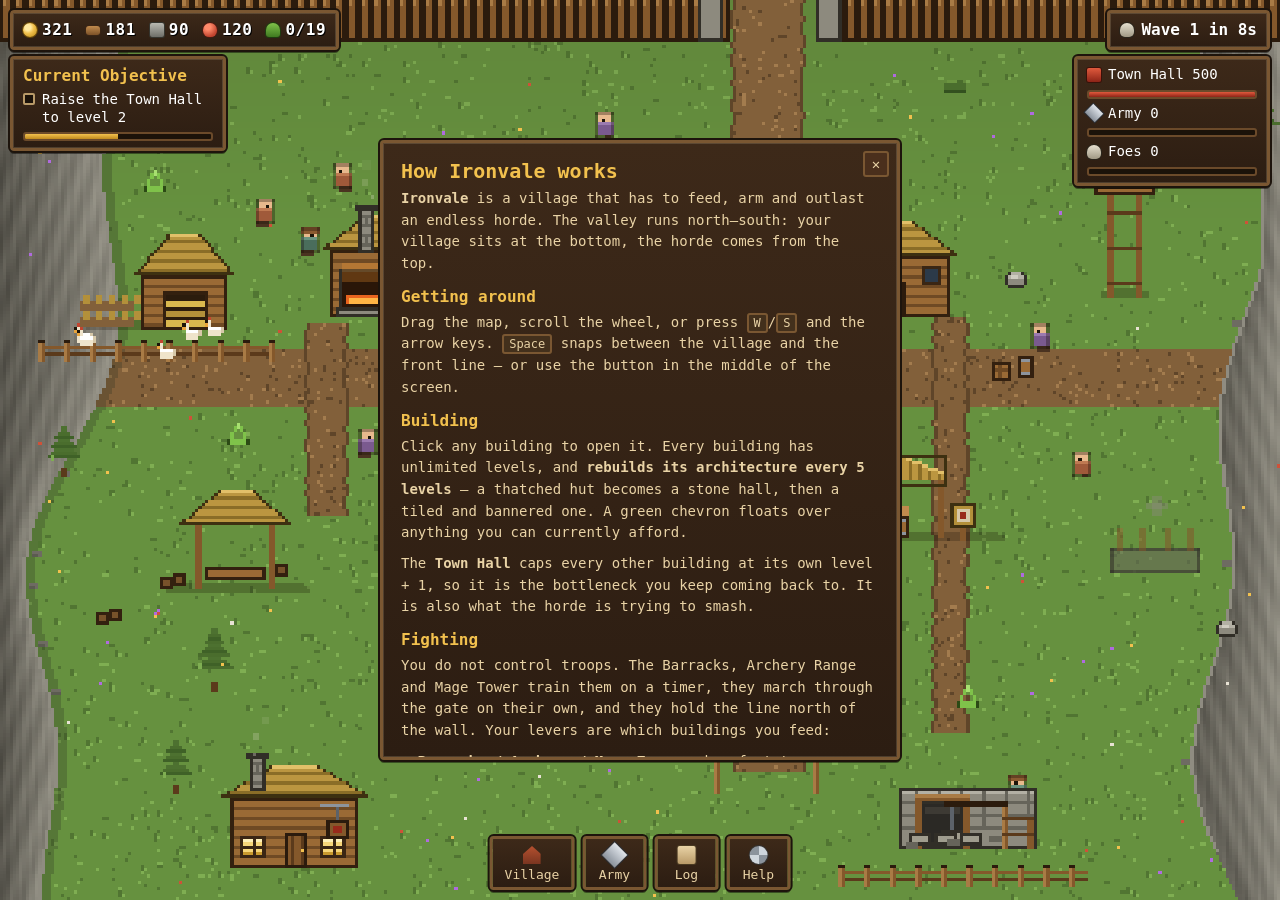
==== ironvale.html @ 8b8f5899 "Add a single-file offline build so the game can be tested without a server The Pages deploy cannot s" ====
<!DOCTYPE html>
<html lang="en">
<head>
<meta charset="utf-8">
<meta name="viewport" content="width=device-width,initial-scale=1,maximum-scale=1,user-scalable=no">
<title>Ironvale — Village &amp; Siege</title>
<link rel="icon" href="data:image/svg+xml,%3Csvg xmlns='http://www.w3.org/2000/svg' viewBox='0 0 16 16'%3E%3Crect width='16' height='16' fill='%232c1d12'/%3E%3Cpath d='M3 9h10v5H3z' fill='%238d8a7e'/%3E%3Cpath d='M2 9l6-5 6 5z' fill='%2390392a'/%3E%3Crect x='7' y='11' width='2' height='3' fill='%235b3a1b'/%3E%3C/svg%3E">
<style>
:root{
  --ink:#1d140c;
  --panel:#2c1d12;
  --panel2:#3d2919;
  --edge:#c9a367;
  --edge2:#7a5732;
  --tan:#e9d3a6;
  --tan2:#b99a68;
  --gold:#f2c14e;
  --red:#c2452f;
  --green:#7fc24a;
  --blue:#5aa6d8;
}
*{box-sizing:border-box;margin:0;padding:0}
html,body{height:100%;overflow:hidden;background:#14100c;}
body{
  font-family:'Pixelify Sans',ui-monospace,'DejaVu Sans Mono',monospace;
  color:var(--tan);
  -webkit-font-smoothing:none;
  user-select:none;-webkit-user-select:none;
  touch-action:none;
}
#app{position:fixed;inset:0;overflow:hidden}
#game{
  position:absolute;inset:0;width:100%;height:100%;
  image-rendering:pixelated;image-rendering:crisp-edges;
  display:block;background:#3f6b34;cursor:grab;
}
#game.drag{cursor:grabbing}

/* ---------- panel chrome ---------- */
.panel{
  position:absolute;
  background:linear-gradient(#3d2919,#2c1d12);
  border:3px solid var(--edge2);
  outline:2px solid var(--ink);
  border-radius:4px;
  box-shadow:0 3px 0 rgba(0,0,0,.45), inset 0 0 0 1px rgba(233,211,166,.18);
  padding:7px 10px;
  font-size:15px;
  line-height:1.25;
}
.panel h2{font-size:20px;color:var(--gold);margin-bottom:4px;font-weight:700}

/* ---------- resources ---------- */
#topbar{top:10px;left:10px;display:flex;gap:14px;align-items:center}
.res{display:flex;align-items:center;gap:5px;font-size:16px;color:#fff;text-shadow:1px 1px 0 #000}
.res b{font-weight:600;letter-spacing:.5px}

.ic{width:14px;height:14px;display:inline-block;flex:0 0 14px;
    background-repeat:no-repeat;background-size:contain;image-rendering:pixelated}
.ic.gold{background:radial-gradient(circle at 35% 32%,#ffe9a0 22%,var(--gold) 45%,#b8860f 100%);border-radius:50%;box-shadow:0 0 0 1px #6b4a06}
.ic.wood{background:linear-gradient(#c08a4d,#7d5228);border-radius:3px;box-shadow:0 0 0 1px #3a2515;height:9px}
.ic.stone{background:linear-gradient(#b9b9b1,#6e6e68);border-radius:2px;box-shadow:0 0 0 1px #35352f}
.ic.food{background:radial-gradient(circle at 35% 30%,#ff8a6a 20%,#c2452f 70%);border-radius:50% 50% 45% 45%;box-shadow:0 0 0 1px #4a1a12}
.ic.pop{background:linear-gradient(#7fc24a,#3f7a20);border-radius:50% 50% 3px 3px;box-shadow:0 0 0 1px #1e3d10}
.ic.skull{background:linear-gradient(#e6e0cf,#a09884);border-radius:50% 50% 35% 35%;box-shadow:0 0 0 1px #2a251c}
.ic.hp{background:linear-gradient(#e05a3d,#8e2417);border-radius:2px;box-shadow:0 0 0 1px #3a1109}
.ic.sword{background:linear-gradient(#dfe4ea,#8a929c);transform:rotate(45deg);width:12px;height:12px;box-shadow:0 0 0 1px #2b3037}
.ic.home{background:linear-gradient(#b5502f,#7a3520);clip-path:polygon(50% 0,100% 45%,100% 100%,0 100%,0 45%)}
.ic.scroll{background:linear-gradient(#e9d3a6,#b99a68);border-radius:2px;box-shadow:0 0 0 1px #4a3a22}
.ic.gear{background:conic-gradient(#cfd6dd 0 25%,#8b939c 0 50%,#cfd6dd 0 75%,#8b939c 0);border-radius:50%;box-shadow:0 0 0 1px #333}

/* ---------- wave clock ---------- */
#waveclock{top:10px;right:10px;display:flex;align-items:center;gap:7px;color:#fff;font-size:16px}

/* ---------- quest ---------- */
#questpanel{top:56px;left:10px;width:216px}
.ph{color:var(--gold);font-size:16px;margin-bottom:5px;position:relative;font-weight:700}
.pb{display:flex;gap:7px;align-items:flex-start;font-size:14px;color:#fff}
.chk{width:12px;height:12px;flex:0 0 12px;margin-top:2px;border:2px solid var(--tan2);background:#1b1209;border-radius:2px}
.chk.done{background:var(--green);border-color:#3f7a20}
.bang{
  position:absolute;top:-14px;right:-14px;width:17px;height:17px;border-radius:3px;
  background:var(--red);color:#fff;font-size:13px;line-height:17px;text-align:center;
  border:2px solid #6b1d12;box-shadow:0 2px 0 rgba(0,0,0,.4);
  animation:bob .9s ease-in-out infinite alternate;
}
@keyframes bob{from{transform:translateY(0)}to{transform:translateY(-3px)}}
.bar{margin-top:6px;height:9px;background:#1b1209;border:2px solid #6b4a2a;border-radius:3px;overflow:hidden}
.bar>i{display:block;height:100%;width:0%;background:linear-gradient(var(--gold),#c08a1e);transition:width .25s}
.bar.hp>i{background:linear-gradient(#e05a3d,#8e2417)}
.bar.foe>i{background:linear-gradient(#b06adf,#5c2a86)}

/* ---------- stats ---------- */
#statpanel{top:56px;right:10px;width:196px}
#statpanel .row{display:flex;align-items:center;gap:7px;font-size:14px;color:#fff;margin-top:6px}
#statpanel .row:first-child{margin-top:0}

/* ---------- jump button ---------- */
.jumpbtn{
  position:absolute;top:50%;left:50%;transform:translateX(-50%);
  background:linear-gradient(#3d2919,#2c1d12);color:var(--tan);
  border:3px solid var(--edge2);outline:2px solid var(--ink);border-radius:4px;
  font-family:inherit;font-size:15px;padding:6px 14px;cursor:pointer;
  display:flex;align-items:center;gap:8px;
  box-shadow:0 3px 0 rgba(0,0,0,.45);
}
.jumpbtn:hover{background:linear-gradient(#4d3520,#372213);color:#fff}
.jumpbtn:active{transform:translateX(-50%) translateY(2px);box-shadow:0 1px 0 rgba(0,0,0,.45)}

/* ---------- toolbar ---------- */
#toolbar{
  position:absolute;bottom:10px;left:50%;transform:translateX(-50%);
  display:flex;gap:8px;
}
#toolbar button{
  background:linear-gradient(#3d2919,#2c1d12);color:var(--tan);
  border:3px solid var(--edge2);outline:2px solid var(--ink);border-radius:4px;
  font-family:inherit;font-size:13px;padding:7px 12px 5px;cursor:pointer;
  display:flex;flex-direction:column;align-items:center;gap:3px;min-width:64px;position:relative;
  box-shadow:0 3px 0 rgba(0,0,0,.45);
}
#toolbar button:hover{background:linear-gradient(#4d3520,#372213);color:#fff}
#toolbar button:active{transform:translateY(2px);box-shadow:0 1px 0 rgba(0,0,0,.45)}
#toolbar .ic{width:18px;height:18px;flex:0 0 18px}

/* ---------- sheets ---------- */
.sheet{
  left:50%;top:50%;transform:translate(-50%,-50%);
  width:min(520px,calc(100vw - 28px));
  max-height:min(76vh,620px);overflow:auto;
  padding:16px 18px 18px;z-index:20;
}
.sheet .x{
  position:absolute;top:8px;right:8px;width:26px;height:26px;
  background:#4a2f1c;color:var(--tan);border:2px solid var(--edge2);border-radius:3px;
  font-family:inherit;font-size:14px;cursor:pointer;line-height:1;
}
.sheet .x:hover{background:var(--red);color:#fff}
.hidden{display:none !important}

.bp-head{display:flex;gap:14px;align-items:flex-start;margin-bottom:12px}
#bp-icon{
  width:72px;height:72px;flex:0 0 72px;image-rendering:pixelated;
  background:#43301c;border:2px solid var(--edge2);border-radius:3px;
}
.tier{color:var(--gold);font-size:14px;margin-bottom:5px}
.bp-head p{font-size:13px;color:var(--tan2);line-height:1.4}

.bp-stats{display:grid;grid-template-columns:1fr auto auto auto;gap:5px 9px;font-size:14px;align-items:center;
  background:#241609;border:2px solid #5a3f24;border-radius:3px;padding:9px 11px;margin-bottom:11px}
.bp-stats .k{color:var(--tan2)}
.bp-stats .a{color:#fff;text-align:right}
.bp-stats .ar{color:var(--tan2);text-align:center}
.bp-stats .b{color:var(--green);text-align:right;font-weight:600}

.bp-cost{display:flex;gap:16px;justify-content:center;margin-bottom:11px;font-size:16px}
.bp-cost .c{display:flex;align-items:center;gap:5px;color:#fff}
.bp-cost .c.no{color:#e0603f}

.cta{
  width:100%;background:linear-gradient(#6f9c3a,#3f6b20);color:#fff;
  border:3px solid #2c4a15;outline:2px solid var(--ink);border-radius:4px;
  font-family:inherit;font-size:18px;padding:9px;cursor:pointer;
  box-shadow:0 3px 0 rgba(0,0,0,.45);text-shadow:1px 1px 0 rgba(0,0,0,.4);
}
.cta:hover{filter:brightness(1.12)}
.cta:active{transform:translateY(2px);box-shadow:0 1px 0 rgba(0,0,0,.45)}
.cta:disabled{background:linear-gradient(#5b5348,#3a352d);border-color:#2a251f;cursor:not-allowed;filter:none;color:#9a9086}
.bp-note{font-size:13px;color:var(--tan2);text-align:center;margin-top:8px;min-height:16px}

/* list rows in sheets */
.lrow{display:flex;gap:11px;align-items:center;padding:8px 10px;background:#241609;
  border:2px solid #5a3f24;border-radius:3px;margin-bottom:7px}
.lrow canvas{width:32px;height:32px;flex:0 0 32px;image-rendering:pixelated}
.lrow .n{flex:1;font-size:15px;color:#fff}
.lrow .d{font-size:12px;color:var(--tan2);display:block;margin-top:2px}
.lrow .v{font-size:16px;color:var(--gold)}
.logline{font-size:13px;color:var(--tan);padding:4px 0;border-bottom:1px solid #4a3521}
.logline b{color:var(--gold)}
#sh-body p{font-size:14px;line-height:1.55;margin-bottom:9px;color:var(--tan)}
#sh-body h3{color:var(--gold);font-size:16px;margin:12px 0 5px}
#sh-body kbd{background:#43301c;border:2px solid var(--edge2);border-radius:3px;padding:1px 5px;font-family:inherit;font-size:12px}

/* defeat */
#defeat{position:absolute;inset:0;background:rgba(10,6,3,.82);z-index:40}
#defeat .sheet{width:min(430px,calc(100vw - 28px));text-align:center}
#defeat p{font-size:14px;line-height:1.55;margin:10px 0 16px;color:var(--tan)}

/* toasts */
#toasts{position:absolute;bottom:78px;left:50%;transform:translateX(-50%);
  display:flex;flex-direction:column;align-items:center;gap:6px;pointer-events:none;z-index:30}
.toast{background:linear-gradient(#3d2919,#2c1d12);border:3px solid var(--edge2);outline:2px solid var(--ink);
  border-radius:4px;padding:6px 13px;font-size:14px;color:#fff;
  animation:tin .25s ease-out, tout .4s ease-in 2.4s forwards}
.toast.good{border-color:#4a7a28}
.toast.bad{border-color:#8e2417}
@keyframes tin{from{opacity:0;transform:translateY(9px)}to{opacity:1;transform:none}}
@keyframes tout{to{opacity:0;transform:translateY(-9px)}}

/* small screens */
@media (max-width:620px){
  #questpanel{width:170px;font-size:13px}
  #statpanel{width:150px}
  #topbar{gap:9px;font-size:13px;padding:5px 7px}
  .res{font-size:13px}
  #toolbar button{min-width:54px;font-size:11px;padding:6px 8px 4px}
  .jumpbtn span{display:none}
}

</style>
</head>
<body>
<div id="app">
  <canvas id="game"></canvas>

  <!-- top-left resource bar -->
  <div id="topbar" class="panel">
    <span class="res" title="Gold"><i class="ic gold"></i><b id="r-gold">0</b></span>
    <span class="res" title="Wood"><i class="ic wood"></i><b id="r-wood">0</b></span>
    <span class="res" title="Stone"><i class="ic stone"></i><b id="r-stone">0</b></span>
    <span class="res" title="Food"><i class="ic food"></i><b id="r-food">0</b></span>
    <span class="res" title="Population"><i class="ic pop"></i><b id="r-pop">0/0</b></span>
  </div>

  <!-- top-right wave clock -->
  <div id="waveclock" class="panel">
    <i class="ic skull"></i><b id="wave-label">Wave 1</b>
  </div>

  <!-- left quest / objective -->
  <div id="questpanel" class="panel">
    <div class="ph">Current Objective<span class="bang" id="quest-bang">!</span></div>
    <div class="pb"><span class="chk" id="quest-chk"></span><span id="quest-text">Raise the Town Hall</span></div>
    <div class="bar"><i id="quest-bar"></i></div>
  </div>

  <!-- right stat readout -->
  <div id="statpanel" class="panel">
    <div class="row"><i class="ic hp"></i><span id="s-hp-label">Town Hall</span></div>
    <div class="bar hp"><i id="s-hp-bar"></i></div>
    <div class="row"><i class="ic sword"></i><span id="s-army">Army 0</span></div>
    <div class="bar"><i id="s-army-bar"></i></div>
    <div class="row"><i class="ic skull"></i><span id="s-foes">Foes 0</span></div>
    <div class="bar foe"><i id="s-foe-bar"></i></div>
  </div>

  <!-- scroll affordance -->
  <button id="jump" class="jumpbtn">▲<span>Battlefield</span></button>

  <!-- building upgrade sheet -->
  <div id="buildpanel" class="panel sheet hidden">
    <button id="bp-close" class="x">✕</button>
    <div class="bp-head">
      <canvas id="bp-icon" width="72" height="72"></canvas>
      <div>
        <h2 id="bp-name">Town Hall</h2>
        <div class="tier" id="bp-tier">Level 1 · Tier I</div>
        <p id="bp-blurb"></p>
      </div>
    </div>
    <div class="bp-stats" id="bp-stats"></div>
    <div class="bp-cost" id="bp-cost"></div>
    <button id="bp-upgrade" class="cta">Upgrade</button>
    <div class="bp-note" id="bp-note"></div>
  </div>

  <!-- bottom toolbar -->
  <div id="toolbar">
    <button data-tab="village"><i class="ic home"></i><span>Village</span></button>
    <button data-tab="army"><i class="ic sword"></i><span>Army</span></button>
    <button data-tab="log"><i class="ic scroll"></i><span>Log</span><span class="bang" id="log-bang">!</span></button>
    <button data-tab="help"><i class="ic gear"></i><span>Help</span></button>
  </div>

  <!-- generic list sheet (army / log / help) -->
  <div id="sheet" class="panel sheet hidden">
    <button id="sh-close" class="x">✕</button>
    <h2 id="sh-title">Army</h2>
    <div id="sh-body"></div>
  </div>

  <!-- defeat -->
  <div id="defeat" class="hidden">
    <div class="panel sheet">
      <h2>The village has fallen</h2>
      <p id="df-text"></p>
      <button id="df-btn" class="cta">Rebuild</button>
    </div>
  </div>

  <div id="toasts"></div>
</div>
<script>
(() => {
  // src/config.js
  var VIEW = { W: 400, H: 225 };
  var WORLD = { W: 400, H: 910 };
  var GATE_Y = 640;
  var GATE_X = 240;
  var SPAWN_Y = -8;
  var RALLY_Y = 470;
  var HALL_PT = { x: 200, y: 704 };
  var CAM_MAX = WORLD.H - VIEW.H;
  var VIS_STEP = 5;
  var TIER_MAX = 5;
  var tierOf = (lvl2) => Math.min(TIER_MAX, 1 + Math.floor((lvl2 - 1) / VIS_STEP));
  var ROMAN = ["", "I", "II", "III", "IV", "V"];
  var RATES = { gold: 2.1, wood: 1.6, stone: 1, food: 1.1 };
  var RATE_MUL = 1.37;
  var TROOP_MUL = 1.36;
  var rateFor = (res, l) => RATES[res] * Math.pow(RATE_MUL, Math.max(1, l) - 1);
  var P = (b, m) => (lvl2) => Math.round(b * Math.pow(m, lvl2 - 1));
  var BUILDINGS = [
    {
      id: "townhall",
      name: "Town Hall",
      art: "townhall",
      x: 168,
      y: 676,
      w: 64,
      h: 54,
      blurb: "The heart of Ironvale. Caps how far every other building may be raised, and its own walls are what the horde must break.",
      base: { gold: 180, wood: 140, stone: 90 },
      mul: 1.42,
      stats: (l) => ({
        "Level cap": { v: l + 5, s: "" },
        "Hall HP": { v: Math.round(500 * Math.pow(1.38, l - 1)), s: "" },
        "Population": { v: 10 + l * 5, s: "" }
      })
    },
    {
      id: "farm",
      name: "Farmstead",
      art: "farm",
      x: 16,
      y: 690,
      w: 64,
      h: 42,
      blurb: "Grain, cattle and hens. Soldiers eat \u2014 an empty larder saps their strength in the field.",
      base: { gold: 60, wood: 40 },
      mul: 1.42,
      stats: (l) => ({ "Food / sec": { v: +rateFor("food", l).toFixed(2), s: "" } })
    },
    {
      id: "lumber",
      name: "Lumber Camp",
      art: "lumber",
      x: 40,
      y: 770,
      w: 68,
      h: 44,
      blurb: "A saw pit and a stack of felled pine. Wood underwrites nearly every rebuild.",
      base: { gold: 50, wood: 25 },
      mul: 1.4,
      stats: (l) => ({ "Wood / sec": { v: +rateFor("wood", l).toFixed(2), s: "" } })
    },
    {
      id: "quarry",
      name: "Quarry",
      art: "quarry",
      x: 272,
      y: 852,
      w: 60,
      h: 42,
      blurb: "Cut stone for walls that actually hold. Slower than timber, and worth more.",
      base: { gold: 90, wood: 60 },
      mul: 1.43,
      stats: (l) => ({ "Stone / sec": { v: +rateFor("stone", l).toFixed(2), s: "" } })
    },
    {
      id: "market",
      name: "Market",
      art: "market",
      x: 160,
      y: 784,
      w: 52,
      h: 40,
      blurb: "Stalls, scales and a very loud trader. Turns the valley\u2019s traffic into coin.",
      base: { gold: 130, wood: 70, stone: 40 },
      mul: 1.44,
      stats: (l) => ({ "Gold / sec": { v: +rateFor("gold", l).toFixed(2), s: "" } })
    },
    {
      id: "tavern",
      name: "Tavern",
      art: "tavern",
      x: 64,
      y: 856,
      w: 56,
      h: 44,
      blurb: "Beds upstairs, ale downstairs. Draws settlers to the valley and takes a cut of every round.",
      base: { gold: 190, wood: 130, stone: 60 },
      mul: 1.46,
      stats: (l) => ({
        "Population": { v: l * 4, s: "+" },
        "Gold bonus": { v: l * 6, s: "%" }
      })
    },
    {
      id: "barracks",
      name: "Barracks",
      art: "barracks",
      x: 252,
      y: 686,
      w: 52,
      h: 42,
      blurb: "Drills militia, and from level 8 fields armoured knights. Your front line lives and dies here.",
      base: { gold: 150, wood: 100, stone: 50 },
      mul: 1.45,
      unit: "militia",
      stats: (l) => ({
        "Militia power": { v: Math.round(100 * Math.pow(TROOP_MUL, l - 1)), s: "%" },
        "Train speed": { v: +(6 / (1 + 0.16 * (l - 1))).toFixed(1), s: "s" },
        "Knights": { v: l >= 8 ? "yes" : "lvl 8", s: "" }
      })
    },
    {
      id: "archery",
      name: "Archery Range",
      art: "archery",
      x: 268,
      y: 760,
      w: 56,
      h: 38,
      blurb: "Butts and straw targets. Archers out-range everything the horde brings until the shamans arrive.",
      base: { gold: 185, wood: 145, stone: 40 },
      mul: 1.45,
      unit: "archer",
      stats: (l) => ({
        "Archer power": { v: Math.round(100 * Math.pow(TROOP_MUL, l - 1)), s: "%" },
        "Train speed": { v: +(7 / (1 + 0.16 * (l - 1))).toFixed(1), s: "s" }
      })
    },
    {
      id: "magetower",
      name: "Mage Tower",
      art: "magetower",
      x: 344,
      y: 752,
      w: 34,
      h: 58,
      blurb: "Slow to cast, but the bolt splashes. The only sane answer to a packed wave.",
      base: { gold: 380, wood: 190, stone: 210 },
      mul: 1.47,
      unit: "mage",
      req: { townhall: 6 },
      stats: (l) => ({
        "Mage power": { v: Math.round(100 * Math.pow(TROOP_MUL, l - 1)), s: "%" },
        "Train speed": { v: +(13 / (1 + 0.14 * (l - 1))).toFixed(1), s: "s" },
        "Splash": { v: 14 + l, s: "px" }
      })
    },
    {
      id: "blacksmith",
      name: "Blacksmith",
      art: "blacksmith",
      x: 96,
      y: 684,
      w: 48,
      h: 44,
      blurb: "Sharpens and plates everything that marches. A flat multiplier on the whole army \u2014 usually your best coin.",
      base: { gold: 230, wood: 120, stone: 150 },
      mul: 1.46,
      stats: (l) => ({
        "Army attack": { v: l * 9, s: "%" },
        "Army health": { v: l * 7, s: "%" }
      })
    },
    {
      id: "watchtower",
      name: "Watchtower",
      art: "watchtower",
      x: 338,
      y: 660,
      w: 26,
      h: 62,
      blurb: "A bowman with the high ground. Fires on anything that reaches the palisade \u2014 your last line when the field is lost.",
      base: { gold: 170, wood: 110, stone: 130 },
      mul: 1.45,
      stats: (l) => ({
        "Tower damage": { v: Math.round(9 * Math.pow(1.32, l - 1)), s: "" },
        "Range": { v: 55 + l * 4, s: "px" },
        "Rate": { v: +(1.5 / (1 + 0.1 * (l - 1))).toFixed(2), s: "s" }
      })
    }
  ];
  var BY_ID = Object.fromEntries(BUILDINGS.map((b) => [b.id, b]));
  function costFor(def, lvl2) {
    const out = {};
    const k = Math.pow(def.mul, lvl2);
    for (const r2 in def.base) out[r2] = Math.ceil(def.base[r2] * k);
    return out;
  }
  var TROOPS = {
    militia: {
      name: "Militia",
      from: "barracks",
      pop: 1,
      food: 0.05,
      hp: P(34, TROOP_MUL),
      dmg: P(5.5, TROOP_MUL),
      range: 9,
      atk: 1,
      spd: 15,
      w: 6,
      h: 9
    },
    knight: {
      name: "Knight",
      from: "barracks",
      pop: 2,
      food: 0.09,
      minLvl: 8,
      every: 3,
      hp: P(120, TROOP_MUL),
      dmg: P(15, TROOP_MUL),
      range: 10,
      atk: 1.15,
      spd: 12,
      w: 7,
      h: 10
    },
    archer: {
      name: "Archer",
      from: "archery",
      pop: 1,
      food: 0.05,
      hp: P(20, TROOP_MUL),
      dmg: P(7, TROOP_MUL),
      range: 44,
      atk: 0.95,
      spd: 14,
      w: 6,
      h: 9,
      ranged: true
    },
    mage: {
      name: "Mage",
      from: "magetower",
      pop: 2,
      food: 0.11,
      hp: P(26, TROOP_MUL),
      dmg: P(15, TROOP_MUL),
      range: 50,
      atk: 0.5,
      spd: 12,
      w: 6,
      h: 10,
      ranged: true,
      splash: true
    }
  };
  var FOES = {
    goblin: { name: "Goblin", hp: 26, dmg: 4, range: 9, atk: 1, spd: 17, w: 6, h: 8, bounty: 6 },
    wolf: { name: "Dire Wolf", hp: 18, dmg: 6, range: 8, atk: 0.8, spd: 27, w: 9, h: 7, bounty: 7 },
    orc: { name: "Orc", hp: 80, dmg: 10, range: 10, atk: 1.2, spd: 12, w: 7, h: 10, bounty: 14 },
    shaman: { name: "Shaman", hp: 38, dmg: 8, range: 40, atk: 1.3, spd: 12, w: 6, h: 9, bounty: 18, ranged: true },
    ogre: { name: "Ogre", hp: 420, dmg: 26, range: 12, atk: 1.6, spd: 8, w: 12, h: 15, bounty: 105, boss: true }
  };
  var LATE_FROM = 30;
  var late = (w, k) => Math.pow(k, Math.max(0, w - LATE_FROM));
  var waveHp = (w) => (1 + 0.135 * (w - 1) + 6e-3 * (w - 1) * (w - 1)) * late(w, 1.014);
  var waveDmg = (w) => (1 + 0.1 * (w - 1) + 3e-3 * (w - 1) * (w - 1)) * late(w, 1.009);
  var waveCount = (w) => Math.min(46, 4 + Math.floor(w * 0.75));
  var waveGold = (w) => Math.round(110 * Math.pow(1.16, w - 1));
  var WAVE_TABLE = [
    { from: 1, weights: { goblin: 10 } },
    { from: 3, weights: { goblin: 10, wolf: 4 } },
    { from: 6, weights: { goblin: 9, wolf: 5, orc: 3 } },
    { from: 10, weights: { goblin: 7, wolf: 5, orc: 5, shaman: 3 } },
    { from: 16, weights: { goblin: 5, wolf: 5, orc: 7, shaman: 5 } },
    { from: 25, weights: { goblin: 3, wolf: 5, orc: 9, shaman: 7 } }
  ];
  var BOSS_EVERY = 5;
  var SPAWN_GAP = 0.55;
  var INTERMISSION = 9;
  var HALL_REGEN = 0.06;
  var SAVE_KEY = "ironvale.save.v1";
  var TICK_MAX = 0.05;
  var OFFLINE_CAP = 8 * 3600;

  // src/state.js
  var S = {
    res: { gold: 320, wood: 180, stone: 90, food: 120 },
    lv: {},
    // building id -> level (0 = not yet raised)
    wave: 1,
    best: 1,
    phase: "calm",
    // 'calm' | 'assault'
    timer: 6,
    // seconds left in the current phase step
    queue: [],
    // foe types still to walk on this wave
    spawnCd: 0,
    hallHp: 0,
    units: [],
    foes: [],
    shots: [],
    fx: [],
    train: { barracks: 0, archery: 0, magetower: 0 },
    cycle: { barracks: 0 },
    // counts militia trained, for knight cadence
    towerCd: 0,
    log: [],
    kills: 0,
    objIdx: 0,
    runStart: Date.now(),
    lastSeen: Date.now(),
    seenIntro: false
  };
  for (const b of BUILDINGS) S.lv[b.id] = b.req ? 0 : 1;
  var lvl = (id) => S.lv[id] || 0;
  var tier = (id) => tierOf(Math.max(1, lvl(id)));
  var hallMax = () => Math.round(500 * Math.pow(1.38, Math.max(1, lvl("townhall")) - 1));
  var POP_CEILING = 160;
  var popCap = () => Math.min(POP_CEILING, 10 + lvl("townhall") * 5 + lvl("tavern") * 4);
  var popUsed = () => S.units.reduce((n, u) => n + (TROOPS[u.type]?.pop || 1), 0);
  var levelCap = (id) => id === "townhall" ? Infinity : lvl("townhall") + 5;
  function reqMet(def) {
    if (!def.req) return true;
    return Object.entries(def.req).every(([k, v]) => lvl(k) >= v);
  }
  var income = () => ({
    gold: rateFor("gold", lvl("market")) * goldMul(),
    wood: rateFor("wood", lvl("lumber")),
    stone: rateFor("stone", lvl("quarry")),
    food: rateFor("food", lvl("farm"))
  });
  var goldMul = () => 1 + lvl("tavern") * 0.06;
  var starving = () => S.res.food <= 0;
  function troopStats(type) {
    const T = TROOPS[type];
    const L = Math.max(1, lvl(T.from));
    const atkBonus = 1 + lvl("blacksmith") * 0.09;
    const hpBonus = 1 + lvl("blacksmith") * 0.07;
    return {
      hp: Math.round(T.hp(L) * hpBonus),
      dmg: T.dmg(L) * atkBonus * (starving() ? 0.6 : 1),
      range: T.range,
      atk: T.atk,
      spd: T.spd,
      pop: T.pop,
      ranged: !!T.ranged,
      splash: T.splash ? 14 + lvl("magetower") : 0
    };
  }
  function trainTime(id) {
    const L = Math.max(1, lvl(id));
    const base = { barracks: 6, archery: 7, magetower: 13 }[id];
    const k = { barracks: 0.16, archery: 0.16, magetower: 0.14 }[id];
    return base / (1 + k * (L - 1));
  }
  function towerStats() {
    const L = lvl("watchtower");
    return { dmg: Math.round(9 * Math.pow(1.32, L - 1)), range: 55 + L * 4, rate: 1.5 / (1 + 0.1 * (L - 1)) };
  }
  function canAfford(cost) {
    return Object.entries(cost).every(([k, v]) => S.res[k] >= v);
  }
  function pay(cost) {
    for (const k in cost) S.res[k] -= cost[k];
  }
  function upgradeCost(id) {
    return costFor(BY_ID[id], Math.max(1, lvl(id)));
  }
  function upgradeBlock(id) {
    const def = BY_ID[id];
    if (!reqMet(def)) {
      const [k, v] = Object.entries(def.req)[0];
      return `Requires ${BY_ID[k].name} level ${v}`;
    }
    if (lvl(id) >= levelCap(id)) return `Capped at Town Hall level + 5 \u2014 raise the Town Hall`;
    if (!canAfford(upgradeCost(id))) return "Not enough resources";
    return null;
  }
  function logLine(text) {
    S.log.unshift({ t: Date.now(), text });
    if (S.log.length > 60) S.log.length = 60;
  }
  function save() {
    S.lastSeen = Date.now();
    const snap = {
      res: S.res,
      lv: S.lv,
      wave: S.wave,
      best: S.best,
      hallHp: S.hallHp,
      kills: S.kills,
      objIdx: S.objIdx,
      log: S.log.slice(0, 20),
      lastSeen: S.lastSeen,
      runStart: S.runStart,
      seenIntro: S.seenIntro
    };
    try {
      localStorage.setItem(SAVE_KEY, JSON.stringify(snap));
    } catch {
    }
  }
  function load() {
    let snap = null;
    try {
      snap = JSON.parse(localStorage.getItem(SAVE_KEY) || "null");
    } catch {
    }
    if (!snap) {
      S.hallHp = hallMax();
      return null;
    }
    Object.assign(S.res, snap.res || {});
    Object.assign(S.lv, snap.lv || {});
    S.wave = snap.wave || 1;
    S.best = snap.best || S.wave;
    S.kills = snap.kills || 0;
    S.objIdx = snap.objIdx || 0;
    S.log = snap.log || [];
    S.runStart = snap.runStart || Date.now();
    S.seenIntro = !!snap.seenIntro;
    S.hallHp = Math.min(snap.hallHp ?? hallMax(), hallMax());
    if (S.hallHp <= 0) S.hallHp = hallMax();
    const away = Math.min(OFFLINE_CAP, Math.max(0, (Date.now() - (snap.lastSeen || Date.now())) / 1e3));
    if (away < 60) return null;
    const inc = income();
    const gained = {};
    for (const k in inc) {
      gained[k] = Math.floor(inc[k] * away);
      S.res[k] += gained[k];
    }
    return { away, gained };
  }
  function hardReset() {
    try {
      localStorage.removeItem(SAVE_KEY);
    } catch {
    }
  }

  // src/art/prims.js
  function mkPix(w, h) {
    const c = document.createElement("canvas");
    c.width = Math.max(1, Math.ceil(w));
    c.height = Math.max(1, Math.ceil(h));
    const g2 = c.getContext("2d");
    g2.imageSmoothingEnabled = false;
    return { c, g: g2 };
  }
  var r = (g2, x, y, w, h, c) => {
    if (w <= 0 || h <= 0) return;
    g2.fillStyle = c;
    g2.fillRect(Math.round(x), Math.round(y), Math.round(w), Math.round(h));
  };
  var box = (g2, x, y, w, h, c) => {
    r(g2, x, y, w, 1, c);
    r(g2, x, y + h - 1, w, 1, c);
    r(g2, x, y, 1, h, c);
    r(g2, x + w - 1, y, 1, h, c);
  };
  var M = {
    wood: { hi: "#c08a4d", mid: "#9a6a35", lo: "#6f4a24", out: "#33200f" },
    wood2: { hi: "#a97b45", mid: "#84582b", lo: "#5b3a1b", out: "#2b1b0d" },
    logs: { hi: "#d0a066", mid: "#a97b45", lo: "#77522a", out: "#33200f" },
    stone: { hi: "#b3b0a4", mid: "#8d8a7e", lo: "#66645a", out: "#312e27" },
    stone2: { hi: "#c9c6b8", mid: "#a09d8e", lo: "#767364", out: "#38352d" },
    plaster: { hi: "#efe4cb", mid: "#d6c8a9", lo: "#ad9d7d", out: "#4a4032" },
    thatch: { hi: "#e2c069", mid: "#bb9640", lo: "#8a6d27", out: "#3d3011" },
    shingle: { hi: "#836647", mid: "#614a31", lo: "#432f1d", out: "#22160c" },
    tile: { hi: "#bc5540", mid: "#90392a", lo: "#65251a", out: "#2c110b" },
    slate: { hi: "#637181", mid: "#454f5c", lo: "#2e3740", out: "#171b20" },
    gold: { hi: "#ffe08a", mid: "#f2c14e", lo: "#b8860f", out: "#5c420a" },
    cloth: { hi: "#cf5138", mid: "#98291a", lo: "#63130b", out: "#2c0805" },
    blue: { hi: "#5f8fc4", mid: "#3d6493", lo: "#274263", out: "#111d2e" },
    purple: { hi: "#9b6ec6", mid: "#6d4593", lo: "#472a63", out: "#1e112e" },
    iron: { hi: "#c3c9d1", mid: "#8d949d", lo: "#5c626a", out: "#282c31" },
    dirt: { hi: "#a37c4e", mid: "#82603a", lo: "#5f4529", out: "#2e2013" },
    grass: { hi: "#7fae52", mid: "#66913f", lo: "#4d7130", out: "#2c4419" },
    crop: { hi: "#d9b84e", mid: "#b3903a", lo: "#856a26", out: "#3d3011" }
  };
  var SHADOW = "rgba(24,14,6,0.24)";
  function wall(g2, x, y, w, h, m, pattern = "plain") {
    r(g2, x, y, w, h, m.mid);
    r(g2, x, y, w, 1, m.hi);
    r(g2, x, y, 1, h, m.hi);
    r(g2, x + w - 1, y, 1, h, m.lo);
    r(g2, x, y + h - 1, w, 1, m.lo);
    if (pattern === "plank") {
      for (let i = y + 3; i < y + h - 1; i += 3) r(g2, x + 1, i, w - 2, 1, m.lo);
    } else if (pattern === "block") {
      let row = 0;
      for (let i = y + 3; i < y + h - 1; i += 3, row++) {
        r(g2, x + 1, i, w - 2, 1, m.lo);
        for (let j = x + (row % 2 ? 2 : 4); j < x + w - 1; j += 5) r(g2, j, i - 2, 1, 2, m.lo);
      }
    } else if (pattern === "timber") {
      r(g2, x + 1, y + 1, w - 2, h - 2, M.plaster.mid);
      r(g2, x + 1, y + 1, w - 2, 1, M.plaster.hi);
      for (let j = x + 4; j < x + w - 2; j += 6) r(g2, j, y + 1, 1, h - 2, m.lo);
      r(g2, x + 1, y + Math.floor(h / 2), w - 2, 1, m.lo);
    } else if (pattern === "log") {
      for (let i = y; i < y + h; i += 3) {
        r(g2, x, i, w, 2, m.mid);
        r(g2, x, i, w, 1, m.hi);
        r(g2, x, i + 2, w, 1, m.lo);
      }
    }
    box(g2, x, y, w, h, m.out);
  }
  function roofTrap(g2, x, y, w, h, m, over = 2) {
    for (let i = 0; i < h; i++) {
      const t = h === 1 ? 1 : i / (h - 1);
      const ww = Math.round(w * (0.4 + 0.6 * t) + over * 2 * t);
      const xx = Math.round(x + (w - ww) / 2);
      r(g2, xx, y + i, ww, 1, i === 0 ? m.hi : i % 3 === 2 ? m.lo : m.mid);
      r(g2, xx, y + i, 1, 1, m.out);
      r(g2, xx + ww - 1, y + i, 1, 1, m.out);
    }
    const bw = Math.round(w + over * 2);
    r(g2, Math.round(x + (w - bw) / 2), y + h - 1, bw, 1, m.out);
  }
  function roofLean(g2, x, y, w, h, m) {
    for (let i = 0; i < w; i++) {
      const hh = Math.round(h * (1 - i / w) + 2);
      r(g2, x + i, y + (h - hh), 1, hh, i % 3 === 2 ? m.lo : m.mid);
      r(g2, x + i, y + (h - hh), 1, 1, m.hi);
    }
    box(g2, x, y, w, h + 2, m.out);
  }
  function windowLit(g2, x, y, w, h, lit = true) {
    r(g2, x, y, w, h, lit ? "#f6d67a" : "#2c3a49");
    if (lit) {
      r(g2, x, y, w, 1, "#fff0b8");
      r(g2, x, y + h - 1, w, 1, "#c99a2e");
    }
    box(g2, x - 1, y - 1, w + 2, h + 2, "#3a2614");
    if (w >= 5) r(g2, x + Math.floor(w / 2), y, 1, h, "#3a2614");
    if (h >= 5) r(g2, x, y + Math.floor(h / 2), w, 1, "#3a2614");
  }
  function door(g2, x, y, w, h, m = M.wood2) {
    r(g2, x, y, w, h, m.mid);
    r(g2, x, y, w, 1, m.hi);
    for (let i = x + 2; i < x + w - 1; i += 3) r(g2, i, y + 1, 1, h - 2, m.lo);
    box(g2, x, y, w, h, m.out);
    r(g2, x + w - 2, y + Math.floor(h / 2), 1, 1, M.gold.mid);
  }
  function chimney(g2, x, y, w, h, m = M.stone) {
    wall(g2, x, y, w, h, m, "block");
    r(g2, x - 1, y, w + 2, 2, m.lo);
    box(g2, x - 1, y, w + 2, 2, m.out);
  }
  function banner(g2, x, y, w, h, m = M.cloth, crest = M.gold) {
    r(g2, x, y, w, h - 2, m.mid);
    r(g2, x, y, 1, h - 2, m.hi);
    r(g2, x + w - 1, y, 1, h - 2, m.lo);
    for (let i = 0; i < 2; i++) {
      r(g2, x + i, y + h - 2 + i, w - i * 2, 1, m.mid);
    }
    box(g2, x, y, w, h - 2, m.out);
    r(g2, x + Math.floor(w / 2) - 1, y + 2, 2, 3, crest.mid);
    r(g2, x - 1, y - 1, w + 2, 1, M.wood2.lo);
  }
  function flag(g2, x, y, dir, m = M.cloth) {
    r(g2, x, y - 6, 1, 8, M.wood2.mid);
    r(g2, x + dir, y - 6, 5 * dir, 4, m.mid);
    r(g2, x + dir, y - 6, 5 * dir, 1, m.hi);
    r(g2, x + dir, y - 3, 5 * dir, 1, m.lo);
  }
  function groundShadow(g2, x, y, w) {
    r(g2, x + 2, y - 2, w - 4, 2, SHADOW);
    r(g2, x + 4, y - 3, w - 8, 1, SHADOW);
  }
  function barrel(g2, x, y) {
    r(g2, x, y, 5, 7, M.wood.mid);
    r(g2, x, y, 1, 7, M.wood.hi);
    r(g2, x + 4, y, 1, 7, M.wood.lo);
    r(g2, x, y + 1, 5, 1, M.iron.mid);
    r(g2, x, y + 5, 5, 1, M.iron.mid);
    box(g2, x, y, 5, 7, M.wood.out);
  }
  function crate(g2, x, y) {
    r(g2, x, y, 6, 6, M.wood.mid);
    r(g2, x, y, 6, 1, M.wood.hi);
    r(g2, x + 1, y + 2, 4, 1, M.wood.lo);
    r(g2, x + 2, y + 1, 1, 4, M.wood.lo);
    box(g2, x, y, 6, 6, M.wood.out);
  }
  function logPile(g2, x, y, n = 3) {
    for (let i = 0; i < n; i++) {
      const xx = x + i * 4, yy = y - (i % 2 ? 1 : 0);
      r(g2, xx, yy, 4, 4, M.logs.mid);
      r(g2, xx, yy, 4, 1, M.logs.hi);
      r(g2, xx + 1, yy + 1, 2, 2, M.logs.lo);
      box(g2, xx, yy, 4, 4, M.logs.out);
    }
  }
  function pine(g2, x, y, s = 1) {
    const h = Math.round(14 * s), w = Math.round(11 * s);
    r(g2, x + Math.round(w / 2) - 1, y - 3, 2, 3, "#5b3a1b");
    for (let layer = 0; layer < 3; layer++) {
      const ly = y - 3 - Math.round((layer + 1) * h * 0.26);
      const lw = Math.round(w * (1 - layer * 0.24));
      const lh = Math.round(h * 0.34);
      for (let i = 0; i < lh; i++) {
        const hw = Math.max(1, Math.round((i + 1) / lh * (lw / 2)));
        r(
          g2,
          x + Math.round(w / 2) - hw,
          ly - lh + i,
          hw * 2,
          1,
          i < 2 ? "#4d7130" : i % 2 ? "#3f6127" : "#4a6d2d"
        );
      }
    }
    r(g2, x + 1, y - Math.round(h * 0.55), 1, 2, "#7fae52");
  }
  function rock(g2, x, y, s = 1) {
    const w = Math.max(5, Math.round(8 * s)), h = Math.max(4, Math.round(6 * s));
    for (let i = 0; i < h; i++) {
      const t = i / h;
      const inset = Math.round((1 - Math.sin((t * 0.8 + 0.2) * Math.PI)) * (w * 0.3));
      const xx = x + inset, ww = w - inset * 2;
      r(g2, xx, y - h + i, ww, 1, i < 2 ? M.stone.hi : t > 0.72 ? M.stone.lo : M.stone.mid);
      r(g2, xx, y - h + i, 1, 1, M.stone.out);
      r(g2, xx + ww - 1, y - h + i, 1, 1, M.stone.out);
    }
    r(g2, x + 1, y - 1, w - 2, 1, M.stone.out);
    r(g2, x + Math.round(w * 0.3), y - h + 1, 2, 1, "#cfccc0");
  }
  function bush(g2, x, y) {
    r(g2, x + 1, y - 4, 5, 4, "#4a6d2d");
    r(g2, x, y - 3, 7, 3, "#4a6d2d");
    r(g2, x + 1, y - 4, 3, 1, "#6b9440");
    r(g2, x, y - 1, 7, 1, "#33501f");
  }
  function fencePost(g2, x, y) {
    r(g2, x, y - 7, 2, 7, M.wood2.mid);
    r(g2, x, y - 7, 1, 7, M.wood2.hi);
    r(g2, x, y - 7, 2, 1, M.wood2.out);
  }
  function fenceRun(g2, x, y, w) {
    r(g2, x, y - 5, w, 1, M.wood2.mid);
    r(g2, x, y - 3, w, 1, M.wood2.lo);
    for (let i = x; i < x + w; i += 8) fencePost(g2, i, y);
  }

  // src/art/terrain.js
  function mulberry32(a) {
    return function() {
      a |= 0;
      a = a + 1831565813 | 0;
      let t = Math.imul(a ^ a >>> 15, 1 | a);
      t = t + Math.imul(t ^ t >>> 7, 61 | t) ^ t;
      return ((t ^ t >>> 14) >>> 0) / 4294967296;
    };
  }
  var hex = (s) => [parseInt(s.slice(1, 3), 16), parseInt(s.slice(3, 5), 16), parseInt(s.slice(5, 7), 16)];
  var mix = (a, b, t) => {
    const A = hex(a), B = hex(b);
    const c = A.map((v, i) => Math.round(v + (B[i] - v) * t));
    return "#" + c.map((v) => v.toString(16).padStart(2, "0")).join("");
  };
  function landAt(y) {
    const t = Math.max(0, Math.min(1, (y - 40) / (GATE_Y - 40)));
    const lush = Math.max(0, Math.min(1, (y - GATE_Y + 60) / 120));
    return {
      base: mix(mix("#4a4736", "#5d8038", t), "#66913f", lush),
      dark: mix(mix("#3b3a2c", "#4b6a2c", t), "#517532", lush),
      light: mix(mix("#5c5844", "#6f9647", t), "#7fae52", lush)
    };
  }
  function keepOut() {
    const out = BUILDINGS.map((b) => ({ x: b.x - 4, y: b.y - 4, w: b.w + 8, h: b.h + 8 }));
    out.push({ x: GATE_X - 26, y: 0, w: 52, h: WORLD.H });
    out.push({ x: 0, y: GATE_Y - 12, w: WORLD.W, h: 20 });
    out.push({ x: 0, y: 736, w: WORLD.W, h: 22 });
    return out;
  }
  var hits = (zones, x, y, w = 8, h = 8) => zones.some((z) => x + w > z.x && x < z.x + z.w && y + h > z.y && y < z.y + z.h);
  function buildTerrain(seed = 20260826) {
    const { c, g: g2 } = mkPix(WORLD.W, WORLD.H);
    return paint(c, g2, mulberry32(seed));
  }
  function paint(c, g2, rnd) {
    const W = WORLD.W, H = WORLD.H;
    for (let y = 0; y < H; y++) {
      r(g2, 0, y, W, 1, landAt(y).base);
    }
    for (let i = 0; i < 9e3; i++) {
      const x = Math.floor(rnd() * W), y = Math.floor(rnd() * H);
      const L = landAt(y);
      r(g2, x, y, 1 + (rnd() < 0.2 ? 1 : 0), 1, rnd() < 0.5 ? L.dark : L.light);
    }
    for (let i = 0; i < 3e3; i++) {
      const x = Math.floor(rnd() * W), y = Math.floor(rnd() * H);
      const L = landAt(y);
      r(g2, x, y, 1, 2, L.dark);
      r(g2, x + 1, y + 1, 1, 1, L.light);
    }
    for (let i = 0; i < 70; i++) {
      const cx = 34 + Math.floor(rnd() * (W - 68));
      const cy = Math.floor(rnd() * 380);
      const rw = 4 + Math.floor(rnd() * 8), rh = 2 + Math.floor(rnd() * 4);
      for (let dy = -rh; dy <= rh; dy++) {
        const k = Math.sqrt(Math.max(0, 1 - dy * dy / (rh * rh + 0.01)));
        const half = Math.round(rw * k * (0.75 + rnd() * 0.5));
        if (half <= 0) continue;
        r(g2, cx - half, cy + dy, half * 2, 1, dy < 0 ? "#4a3b28" : "#3b2f1f");
      }
      r(g2, cx - rw, cy - rh, rw * 2, 1, "#5c4a32");
    }
    for (let i = 0; i < 46; i++) {
      const x = 26 + Math.floor(rnd() * (W - 52)), y = Math.floor(rnd() * 410);
      if (Math.abs(x - GATE_X) < 22) continue;
      if (rnd() < 0.5) {
        r(g2, x, y, 4, 1, "#cfc7b2");
        r(g2, x, y - 1, 1, 1, "#cfc7b2");
        r(g2, x + 3, y + 1, 1, 1, "#cfc7b2");
      } else {
        r(g2, x, y - 5, 1, 6, "#6f4a24");
        r(g2, x, y - 7, 1, 2, "#a9b0b8");
      }
    }
    for (let i = 0; i < 9; i++) {
      const x = 42 + Math.floor(rnd() * (W - 84));
      const y = 18 + Math.floor(rnd() * 80);
      if (Math.abs(x - GATE_X) < 18) continue;
      if (rnd() < 0.55) {
        r(g2, x, y - 12, 2, 13, "#4a3320");
        r(g2, x - 2, y - 16, 6, 5, "#d8d2c0");
        r(g2, x - 1, y - 15, 1, 2, "#2a2018");
        r(g2, x + 2, y - 15, 1, 2, "#2a2018");
        r(g2, x - 2, y - 11, 6, 1, "#2a2018");
        r(g2, x - 4, y - 13, 2, 1, "#98291a");
        r(g2, x + 4, y - 13, 2, 1, "#98291a");
      } else {
        for (let a = 0; a < 7; a++) {
          const ax = x + Math.round(Math.cos(a / 7 * 6.28) * 5);
          const ay = y + Math.round(Math.sin(a / 7 * 6.28) * 3);
          r(g2, ax, ay, 2, 2, "#6e6b62");
        }
        r(g2, x - 2, y - 1, 4, 2, "#241a12");
        r(g2, x - 1, y, 2, 1, "#5c3a1a");
      }
    }
    const road = (x, y, w, h) => {
      r(g2, x, y, w, h, M.dirt.mid);
      for (let i = 0; i < w * h * 0.09; i++) {
        const px = x + Math.floor(rnd() * w), py2 = y + Math.floor(rnd() * h);
        r(g2, px, py2, 1, 1, rnd() < 0.5 ? M.dirt.lo : M.dirt.hi);
      }
      for (let i = 0; i < h; i += 2) {
        r(g2, x - 1 + Math.floor(rnd() * 2), y + i, 1, 2, M.dirt.lo);
        r(g2, x + w - 1 + Math.floor(rnd() * 2), y + i, 1, 2, M.dirt.lo);
      }
    };
    road(GATE_X - 11, 0, 22, H - 40);
    road(0, 738, W, 18);
    road(96, 730, 12, 60);
    road(292, 728, 10, 130);
    const ridge = (side) => {
      const ph = side === "L" ? 0 : 2.7;
      const ext = (y) => 20 + Math.sin(y * 0.021 + ph) * 11 + Math.sin(y * 0.053 + ph * 2.1) * 6 + Math.sin(y * 0.011 + ph * 0.6) * 8;
      for (let y = 0; y < H; y++) {
        const e = Math.max(6, Math.round(ext(y)));
        const peaky = ext(y) - Math.max(ext(y - 7), ext(y + 7));
        for (let i = 0; i < e; i++) {
          const t = i / e;
          const x = side === "L" ? i : W - 1 - i;
          const shade = side === "L" ? 0.22 + t * 0.62 : 0.8 - t * 0.5;
          const crag = Math.sin(y * 0.31 + i * 0.9 + ph) * 0.09 + Math.sin(y * 0.07 + i * 2.3) * 0.06;
          r(g2, x, y, 1, 1, mix("#43413a", "#9d9a8e", Math.max(0, Math.min(1, shade + crag))));
        }
        if (peaky > -3) {
          const rx = side === "L" ? e - 1 : W - e;
          r(g2, rx, y, 1, 1, peaky > 1 ? "#b6b3a6" : "#8f8c81");
        }
        if (e > 30 && peaky > 0.5) {
          const cap = Math.min(3, e - 28);
          for (let i = 0; i < cap; i++) {
            const x = side === "L" ? e - 1 - i : W - e + i;
            r(g2, x, y, 1, 1, i === 0 ? "#e8e6dd" : "#c9c6bb");
          }
        }
        const sx = side === "L" ? e : W - 1 - e;
        g2.globalAlpha = 0.28;
        r(g2, sx, y, side === "L" ? 3 : -3, 1, "#2b3320");
        g2.globalAlpha = 1;
        if (rnd() < 0.012) r(g2, side === "L" ? e + 1 : W - e - 3, y, 3, 2, "#6e6b62");
      }
    };
    ridge("L");
    ridge("R");
    const py = GATE_Y - 10;
    for (let x = 0; x < W; x += 4) {
      if (Math.abs(x - GATE_X) < 15) continue;
      r(g2, x, py, 4, 12, M.wood2.mid);
      r(g2, x, py, 1, 12, M.wood2.hi);
      r(g2, x + 3, py, 1, 12, M.wood2.lo);
      r(g2, x + 1, py - 2, 2, 3, M.wood2.mid);
      r(g2, x + 1, py - 2, 1, 3, M.wood2.hi);
      box(g2, x, py - 2, 4, 14, M.wood2.out);
    }
    for (const gx of [GATE_X - 22, GATE_X + 15]) {
      r(g2, gx, py - 8, 8, 20, M.stone.mid);
      r(g2, gx, py - 8, 8, 1, M.stone.hi);
      for (let i = 0; i < 3; i++) r(g2, gx + i * 3, py - 11, 2, 3, M.stone2.mid);
      box(g2, gx, py - 11, 8, 23, M.stone.out);
    }
    r(g2, GATE_X - 15, py - 6, 30, 4, M.wood2.mid);
    r(g2, GATE_X - 15, py - 6, 30, 1, M.wood2.hi);
    box(g2, GATE_X - 15, py - 6, 30, 4, M.wood2.out);
    fenceRun(g2, 12, 742, 74);
    fenceRun(g2, 262, 906, 78);
    const zones = keepOut();
    for (let i = 0; i < 340; i++) {
      const x = Math.floor(rnd() * (W - 24)) + 12;
      const y = Math.floor(rnd() * (H - 30)) + 18;
      if (hits(zones, x - 6, y - 16, 16, 20)) continue;
      const edge = Math.min(x, W - x) / (W / 2);
      const inVillage = y > GATE_Y;
      const p = (1 - edge) * 0.9 + 0.12 + (inVillage ? -0.25 : 0);
      if (rnd() > p) continue;
      const scorch = y < 340 && rnd() < 0.45;
      if (scorch) {
        r(g2, x + 3, y - 6, 3, 6, "#3b2f1f");
        r(g2, x + 2, y - 8, 2, 3, "#3b2f1f");
        r(g2, x + 6, y - 9, 2, 4, "#3b2f1f");
      } else {
        pine(g2, x, y, 0.8 + rnd() * 0.5);
      }
    }
    for (let i = 0; i < 90; i++) {
      const x = Math.floor(rnd() * (W - 20)) + 10, y = Math.floor(rnd() * (H - 20)) + 10;
      if (hits(zones, x, y - 8, 10, 10)) continue;
      if (rnd() < 0.55) rock(g2, x, y, 0.7 + rnd() * 0.8);
      else bush(g2, x, y);
    }
    for (let i = 0; i < 220; i++) {
      const x = Math.floor(rnd() * W), y = GATE_Y + Math.floor(rnd() * (H - GATE_Y));
      if (hits(zones, x, y, 3, 3)) continue;
      r(g2, x, y, 1, 1, ["#f2c14e", "#e8e2d4", "#cf5138", "#b06adf"][Math.floor(rnd() * 4)]);
    }
    barrel(g2, 214, 726);
    barrel(g2, 220, 728);
    crate(g2, 208, 730);
    crate(g2, 310, 742);
    barrel(g2, 318, 740);
    logPile(g2, 118, 806, 3);
    logPile(g2, 30, 820, 2);
    crate(g2, 150, 830);
    barrel(g2, 158, 828);
    for (let y = 690; y < H - 30; y += 62) {
      for (const x of [GATE_X - 17, GATE_X + 14]) {
        r(g2, x, y - 12, 2, 13, M.wood2.mid);
        r(g2, x, y - 12, 1, 13, M.wood2.hi);
        r(g2, x - 2, y - 16, 6, 5, M.iron.mid);
        r(g2, x - 1, y - 15, 4, 3, "#f6d67a");
        box(g2, x - 2, y - 16, 6, 5, M.iron.out);
      }
    }
    for (let y = 0; y < 60; y++) {
      g2.globalAlpha = 0.5 * (1 - y / 60);
      r(g2, 0, y, W, 1, "#1b1020");
    }
    g2.globalAlpha = 1;
    return c;
  }

  // src/art/buildings.js
  var wallM = (t) => t <= 2 ? M.wood : t === 3 ? M.stone : M.stone2;
  var wallP = (t) => t === 1 ? "plank" : t === 2 ? "timber" : "block";
  var roofM = (t) => t <= 2 ? M.thatch : t === 3 ? M.shingle : M.tile;
  var trimOn = (t) => t >= 5;
  function boxFor(W, H, tier2) {
    const f = 0.72 + 0.07 * (tier2 - 1);
    const w = Math.round(W * f), h = Math.round(H * f);
    return { x: Math.round((W - w) / 2), y: H - h, w, h };
  }
  function trim(g2, x, y, w, h, t) {
    if (!trimOn(t)) return;
    r(g2, x, y, w, 1, M.gold.mid);
    r(g2, x, y + h - 1, w, 1, M.gold.lo);
  }
  var R = {};
  R.townhall = (g2, x, y, w, h, t) => {
    const rh = Math.round(h * 0.42), bh = h - rh;
    const by = y + rh;
    wall(g2, x, by, w, bh, wallM(t), wallP(t));
    if (t >= 3) {
      r(g2, x, y + h - 4, w, 4, M.stone.lo);
      box(g2, x, y + h - 4, w, 4, M.stone.out);
    }
    roofTrap(g2, x, y, w, rh, roofM(t), t >= 3 ? 3 : 2);
    trim(g2, x, by, w, bh, t);
    const dw = Math.max(6, Math.round(w * 0.18)), dh = Math.round(bh * 0.62);
    door(g2, x + Math.round(w / 2 - dw / 2), y + h - dh, dw, dh, t >= 4 ? M.wood2 : M.wood);
    const wins = t <= 1 ? 1 : t <= 3 ? 2 : 3;
    const ww = 5, wy = by + Math.round(bh * 0.24);
    for (let i = 0; i < wins; i++) {
      const step = w / (wins + 1);
      let wx = Math.round(x + step * (i + 1) - ww / 2);
      if (wins % 2 === 1 && i === Math.floor(wins / 2)) continue;
      windowLit(g2, wx, wy, ww, 5);
    }
    if (wins % 2 === 1) {
      windowLit(g2, Math.round(x + w / 2 - 2), by + 2, 4, 4);
    }
    if (t >= 3) chimney(g2, x + Math.round(w * 0.78), y - 3, 5, rh - 1);
    if (t >= 2) {
      r(g2, x + Math.round(w / 2) - 3, y + rh - 6, 6, 5, M.wood2.mid);
      box(g2, x + Math.round(w / 2) - 3, y + rh - 6, 6, 5, M.wood2.out);
      r(g2, x + Math.round(w / 2) - 1, y + rh - 5, 2, 3, t >= 4 ? M.gold.mid : M.cloth.mid);
    }
    if (t >= 4) {
      banner(g2, x + 3, by + 3, 6, 13, M.cloth);
      banner(g2, x + w - 9, by + 3, 6, 13, M.cloth);
    }
    if (t >= 5) flag(g2, x + Math.round(w / 2), y + 1, 1, M.gold);
  };
  R.farm = (g2, x, y, w, h, t) => {
    const bw = Math.round(w * 0.58), rh = Math.round(h * 0.44);
    const bx = x + w - bw, by = y + rh, bh = h - rh;
    wall(g2, bx, by, bw, bh, t <= 2 ? M.wood : M.wood2, "plank");
    roofTrap(g2, bx, y, bw, rh, t <= 2 ? M.thatch : t === 3 ? M.shingle : M.tile, 2);
    const mw = Math.round(bw * 0.5), mh = Math.round(bh * 0.72);
    const mx = bx + Math.round(bw / 2 - mw / 2), my = by + bh - mh;
    r(g2, mx, my, mw, mh, "#2b1c0d");
    for (let i = 0; i < 3; i++) r(g2, mx + 1, my + mh - 3 - i * 3, mw - 2, 2, i % 2 ? M.crop.mid : M.crop.hi);
    box(g2, mx, my, mw, mh, M.wood.out);
    if (t >= 2) windowLit(g2, bx + 3, by + 3, 4, 4);
    const rows = Math.min(4, 1 + t);
    for (let i = 0; i < rows; i++) {
      const ry = y + h - 4 - i * 5;
      if (ry < y + rh) break;
      r(g2, x, ry, Math.round(w * 0.36), 3, M.dirt.mid);
      for (let j = 0; j < Math.round(w * 0.36); j += 4) r(g2, x + j + 1, ry - 2, 2, 3, M.crop.mid);
    }
    if (t >= 3) {
      const sx = bx - 9, sy = y + Math.round(rh * 0.5), sh = h - (sy - y) - 1;
      wall(g2, sx, sy, 8, sh, M.stone2, "block");
      roofTrap(g2, sx - 1, sy - 4, 10, 4, M.slate, 0);
    }
    if (t >= 5) {
      const sx = bx - 19, sy = y + Math.round(rh * 0.7), sh = h - (sy - y) - 1;
      wall(g2, sx, sy, 7, sh, M.stone2, "block");
      roofTrap(g2, sx - 1, sy - 3, 9, 3, M.slate, 0);
    }
  };
  R.lumber = (g2, x, y, w, h, t) => {
    const sh = Math.round(h * 0.34);
    const shx = x + Math.round(w * 0.22), shw = Math.round(w * 0.52);
    r(g2, shx, y + sh, 2, h - sh - 1, M.wood2.mid);
    r(g2, shx + shw - 2, y + sh, 2, h - sh - 1, M.wood2.mid);
    if (t >= 3) {
      wall(g2, shx, y + sh, shw, Math.round((h - sh) * 0.55), M.wood, "plank");
    }
    roofTrap(g2, shx - 2, y, shw + 4, sh, roofM(t), 3);
    const by = y + h - 8;
    r(g2, shx + 3, by, shw - 6, 4, M.wood.mid);
    box(g2, shx + 3, by, shw - 6, 4, M.wood.out);
    if (t >= 2) {
      const cx = shx + Math.round(shw / 2), cy = by - 2;
      r(g2, cx - 3, cy, 6, 1, M.iron.hi);
      r(g2, cx - 2, cy - 1, 4, 1, M.iron.mid);
      r(g2, cx - 1, cy - 2, 2, 1, M.iron.mid);
    }
    logPile(g2, x, y + h - 5, Math.min(4, 1 + t));
    logPile(g2, x + w - 13, y + h - 9, Math.min(3, t));
    if (t >= 4) {
      for (let i = 0; i < 3; i++) r(g2, x + w - 14, y + h - 14 - i * 3, 13, 2, i % 2 ? M.logs.mid : M.logs.hi);
    }
    if (t >= 5) {
      logPile(g2, x + 2, y + h - 12, 3);
    }
  };
  R.quarry = (g2, x, y, w, h, t) => {
    const faceH = Math.round(h * 0.62);
    const fy = y + h - faceH;
    r(g2, x, fy, w, faceH, M.stone.mid);
    r(g2, x, fy, w, 2, M.stone.hi);
    for (let i = fy + 4; i < y + h - 3; i += 4) {
      r(g2, x + 1, i, w - 2, 1, M.stone.lo);
      for (let j = x + 2; j < x + w - 2; j += 7) r(g2, j + (i % 8 ? 3 : 0), i - 3, 1, 3, M.stone.lo);
    }
    box(g2, x, fy, w, faceH, M.stone.out);
    const mw = Math.round(w * (0.26 + t * 0.05)), mh = Math.round(faceH * 0.62);
    const mx = x + Math.round(w * 0.16), my = y + h - mh - 2;
    r(g2, mx, my, mw, mh, "#2b2925");
    r(g2, mx + 1, my + 1, mw - 2, 2, "#3d3a34");
    box(g2, mx - 1, my - 1, mw + 2, mh + 2, M.stone.out);
    r(g2, mx - 2, my - 2, 2, mh + 4, M.wood2.mid);
    r(g2, mx + mw, my - 2, 2, mh + 4, M.wood2.mid);
    r(g2, mx - 2, my - 3, mw + 4, 2, M.wood2.mid);
    r(g2, mx - 2, my - 3, mw + 4, 1, M.wood2.hi);
    const cx = x + Math.round(w * 0.74);
    const ch = Math.round(h * 0.42) + t * 2;
    r(g2, cx, y + h - ch, 2, ch, M.wood2.mid);
    r(g2, cx, y + h - ch, 1, ch, M.wood2.hi);
    r(g2, cx + 8, y + h - Math.round(ch * 0.6), 2, Math.round(ch * 0.6), M.wood2.mid);
    for (let i = 1; i < 3; i++) r(g2, cx, y + h - Math.round(ch * i / 3), 10, 1, M.wood2.lo);
    const jw = Math.round(w * 0.42);
    r(g2, cx - jw, y + h - ch, jw + 2, 2, M.wood2.mid);
    r(g2, cx - jw, y + h - ch, jw + 2, 1, M.wood2.hi);
    box(g2, cx - jw, y + h - ch, jw + 2, 2, M.wood2.out);
    r(g2, cx - jw + 2, y + h - ch + 2, 1, 7, M.iron.lo);
    r(g2, cx - jw - 1, y + h - ch + 9, 7, 5, M.stone2.mid);
    r(g2, cx - jw - 1, y + h - ch + 9, 7, 1, M.stone2.hi);
    box(g2, cx - jw - 1, y + h - ch + 9, 7, 5, M.stone.out);
    for (let i = 0; i < Math.min(6, t + 2); i++) {
      const bx = x + 3 + i % 3 * 8, by = y + h - 5 - Math.floor(i / 3) * 5;
      r(g2, bx, by, 7, 4, M.stone2.mid);
      r(g2, bx, by, 7, 1, M.stone2.hi);
      r(g2, bx, by + 3, 7, 1, M.stone2.lo);
      box(g2, bx, by, 7, 4, M.stone.out);
    }
    for (let i = 0; i < 5 + t; i++) {
      r(g2, x + 2 + i * 13 % (w - 6), y + h - 2 - i * 7 % 3, 2, 2, M.stone.lo);
    }
    if (t >= 4) {
      wall(g2, x + w - 13, y + h - 14, 12, 13, M.wood, "plank");
      roofTrap(g2, x + w - 14, y + h - 18, 14, 4, roofM(t), 1);
    }
    if (t >= 5) {
      r(g2, x + 2, y + h - 9, 12, 1, M.iron.lo);
      r(g2, x + 4, y + h - 14, 9, 5, M.wood2.mid);
      r(g2, x + 4, y + h - 14, 9, 1, M.wood2.hi);
      box(g2, x + 4, y + h - 14, 9, 5, M.wood2.out);
      r(g2, x + 5, y + h - 9, 2, 2, M.iron.mid);
      r(g2, x + 10, y + h - 9, 2, 2, M.iron.mid);
    }
  };
  R.market = (g2, x, y, w, h, t) => {
    const stalls = Math.min(3, 1 + Math.floor((t - 1) / 2));
    const sw = Math.round(w / stalls) - 2;
    for (let i = 0; i < stalls; i++) {
      const sx = x + i * (sw + 2), ah = Math.round(h * 0.3);
      const sy = y + Math.round(h * 0.28) + i % 2 * 3;
      for (let j = 0; j < sw; j++) {
        r(g2, sx + j, sy, 1, ah, Math.floor(j / 3) % 2 ? M.cloth.mid : M.plaster.mid);
      }
      r(g2, sx, sy, sw, 1, M.plaster.hi);
      box(g2, sx, sy, sw, ah, M.cloth.out);
      r(g2, sx + 1, sy + ah, 1, h - (sy - y) - ah - 1, M.wood2.mid);
      r(g2, sx + sw - 2, sy + ah, 1, h - (sy - y) - ah - 1, M.wood2.mid);
      const cy = y + h - Math.round(h * 0.26);
      r(g2, sx, cy, sw, 3, M.wood.mid);
      r(g2, sx, cy, sw, 1, M.wood.hi);
      box(g2, sx, cy, sw, 3, M.wood.out);
      for (let k = 0; k < 3; k++) {
        r(g2, sx + 2 + k * 4, cy - 2, 2, 2, [M.crop.mid, M.cloth.mid, M.gold.mid][(i + k) % 3]);
      }
    }
    if (t >= 3) {
      for (let i = x + 3; i < x + w - 2; i += 7) {
        r(g2, i, y + Math.round(h * 0.2), 2, 3, M.gold.mid);
        r(g2, i, y + Math.round(h * 0.2), 2, 1, M.gold.hi);
      }
      r(g2, x, y + Math.round(h * 0.2) - 1, w, 1, M.wood2.lo);
    }
    if (t >= 4) barrel(g2, x + w - 6, y + h - 8);
    if (t >= 5) {
      crate(g2, x, y + h - 7);
      flag(g2, x + Math.round(w / 2), y + 2, 1, M.gold);
    }
  };
  R.tavern = (g2, x, y, w, h, t) => {
    const floors = t <= 2 ? 1 : 2;
    const rh = Math.round(h * 0.32);
    const bodyH = h - rh;
    wall(g2, x, y + rh, w, bodyH, wallM(t), wallP(t));
    if (t >= 3) {
      r(g2, x, y + h - 4, w, 4, M.stone.lo);
      box(g2, x, y + h - 4, w, 4, M.stone.out);
    }
    roofTrap(g2, x, y, w, rh, roofM(t), 3);
    chimney(g2, x + Math.round(w * 0.16), y - 4, 5, rh + 2);
    const dw = 7, dh = Math.round(bodyH * 0.5);
    door(g2, x + Math.round(w * 0.42), y + h - dh, dw, dh, M.wood2);
    windowLit(g2, x + 4, y + h - dh + 2, 6, 5);
    windowLit(g2, x + w - 11, y + h - dh + 2, 6, 5);
    if (floors === 2) {
      for (let i = 0; i < 3; i++) windowLit(g2, x + 4 + i * Math.round((w - 10) / 3), y + rh + 3, 5, 5);
    }
    const sx = x + w - 4;
    r(g2, sx - 8, y + rh + 2, 9, 1, M.iron.mid);
    r(g2, sx - 3, y + rh + 3, 1, 4, M.iron.lo);
    r(g2, sx - 6, y + rh + 7, 7, 6, t >= 4 ? M.gold.mid : M.wood2.mid);
    box(g2, sx - 6, y + rh + 7, 7, 6, M.wood2.out);
    r(g2, sx - 4, y + rh + 9, 3, 2, M.cloth.mid);
    if (t >= 4) {
      barrel(g2, x + 1, y + h - 8);
      barrel(g2, x + 7, y + h - 8);
    }
    if (t >= 5) {
      banner(g2, x + w - 8, y + rh + 1, 5, 10, M.cloth);
      flag(g2, x + 4, y + 1, 1, M.cloth);
    }
  };
  R.barracks = (g2, x, y, w, h, t) => {
    const rh = Math.round(h * 0.36), bh = h - rh;
    wall(g2, x, y + rh, w, bh, wallM(t), wallP(t));
    roofTrap(g2, x, y, w, rh, roofM(t), 2);
    door(g2, x + Math.round(w * 0.44), y + h - Math.round(bh * 0.6), 7, Math.round(bh * 0.6), M.wood2);
    windowLit(g2, x + 4, y + rh + 4, 4, 4, false);
    windowLit(g2, x + w - 8, y + rh + 4, 4, 4, false);
    const rx = x + 2, ry = y + h - 10;
    r(g2, rx, ry + 8, 12, 1, M.wood2.lo);
    for (let i = 0; i < 3; i++) {
      r(g2, rx + 2 + i * 4, ry, 1, 8, M.wood2.mid);
      r(g2, rx + 1 + i * 4, ry - 2, 3, 3, M.iron.mid);
      r(g2, rx + 1 + i * 4, ry - 2, 3, 1, M.iron.hi);
    }
    if (t >= 2) {
      const dx = x + w - 8;
      r(g2, dx, y + h - 10, 2, 9, M.wood2.mid);
      r(g2, dx - 3, y + h - 9, 8, 3, M.crop.mid);
      r(g2, dx - 1, y + h - 13, 4, 4, M.crop.hi);
      box(g2, dx - 1, y + h - 13, 4, 4, M.wood.out);
    }
    if (t >= 3) {
      for (const cx of [x - 1, x + w - 5]) {
        wall(g2, cx, y + rh - 3, 6, bh + 3, M.stone, "block");
        r(g2, cx - 1, y + rh - 6, 8, 3, M.stone2.mid);
        box(g2, cx - 1, y + rh - 6, 8, 3, M.stone.out);
        for (let i = 0; i < 3; i++) r(g2, cx - 1 + i * 3, y + rh - 8, 2, 2, M.stone2.mid);
      }
    }
    if (t >= 4) {
      banner(g2, x + Math.round(w * 0.2), y + rh + 2, 6, 12, M.cloth);
    }
    if (t >= 5) {
      banner(g2, x + Math.round(w * 0.68), y + rh + 2, 6, 12, M.cloth);
      flag(g2, x + Math.round(w / 2), y + 1, 1, M.cloth);
    }
  };
  R.archery = (g2, x, y, w, h, t) => {
    const rh = Math.round(h * 0.3);
    const sw = Math.round(w * 0.5);
    if (t >= 3) wall(g2, x, y + rh, sw, h - rh - 1, wallM(t), wallP(t));
    else {
      r(g2, x + 1, y + rh, 2, h - rh - 1, M.wood2.mid);
      r(g2, x + sw - 3, y + rh, 2, h - rh - 1, M.wood2.mid);
    }
    roofLean(g2, x, y, sw, rh, roofM(t));
    barrel(g2, x + 3, y + h - 8);
    for (let i = 0; i < 4; i++) r(g2, x + 4 + i, y + h - 11, 1, 3, M.wood.hi);
    if (t >= 2) {
      r(g2, x + sw - 9, y + h - 12, 1, 11, M.wood2.mid);
      r(g2, x + sw - 11, y + h - 11, 5, 1, M.wood2.lo);
    }
    const targets = Math.min(4, 1 + Math.floor(t / 1.5));
    for (let i = 0; i < targets; i++) {
      const tx = x + sw + 4 + i * Math.round((w - sw - 6) / targets);
      const ty = y + h - 12 - i % 2 * 3;
      r(g2, tx, ty + 8, 2, 4, M.wood2.mid);
      r(g2, tx - 3, ty, 8, 8, M.crop.mid);
      r(g2, tx - 3, ty, 8, 1, M.crop.hi);
      box(g2, tx - 3, ty, 8, 8, M.crop.out);
      r(g2, tx - 1, ty + 2, 4, 4, M.plaster.mid);
      r(g2, tx, ty + 3, 2, 2, M.cloth.mid);
      if (t >= 3) r(g2, tx + 1, ty + 3, 4, 1, M.wood.hi);
    }
    if (t >= 5) flag(g2, x + 2, y + 1, 1, M.cloth);
  };
  R.magetower = (g2, x, y, w, h, t) => {
    const capH = Math.round(h * 0.22);
    const tw = Math.round(w * 0.72), tx = x + Math.round((w - tw) / 2);
    const ty = y + capH, th = h - capH;
    wall(g2, tx, ty, tw, th, t <= 2 ? M.stone : M.stone2, "block");
    const capM = t >= 4 ? M.purple : t >= 3 ? M.blue : M.shingle;
    for (let i = 0; i < capH; i++) {
      const hw = Math.max(1, Math.round((i + 1) / capH * (tw / 2 + 2)));
      const cx = Math.round(tx + tw / 2 - hw);
      r(g2, cx, y + i, hw * 2, 1, i < 2 ? capM.hi : i % 3 === 0 ? capM.lo : capM.mid);
      r(g2, cx, y + i, 1, 1, capM.out);
      r(g2, cx + hw * 2 - 1, y + i, 1, 1, capM.out);
    }
    const floors = Math.min(4, 1 + t);
    for (let i = 0; i < floors; i++) {
      const wy = ty + 4 + i * Math.round((th - 8) / floors);
      windowLit(g2, tx + Math.round(tw / 2) - 2, wy, 4, 4, true);
    }
    door(g2, tx + Math.round(tw / 2) - 3, y + h - 9, 6, 9, M.wood2);
    if (t >= 2) {
      r(g2, tx - 2, ty + Math.round(th * 0.5), 2, Math.round(th * 0.5), M.stone.mid);
      r(g2, tx + tw, ty + Math.round(th * 0.5), 2, Math.round(th * 0.5), M.stone.mid);
    }
    if (t >= 3) {
      const by = ty + Math.round(th * 0.3);
      r(g2, tx - 3, by, tw + 6, 2, M.stone2.mid);
      box(g2, tx - 3, by, tw + 6, 2, M.stone.out);
      for (let i = 0; i < 4; i++) r(g2, tx - 2 + i * Math.round((tw + 4) / 3), by - 3, 1, 3, M.stone2.lo);
    }
    if (t >= 5) {
      r(g2, tx, ty + 2, tw, 1, M.gold.mid);
      r(g2, tx, y + h - 12, tw, 1, M.gold.mid);
    }
  };
  R.blacksmith = (g2, x, y, w, h, t) => {
    const rh = Math.round(h * 0.34), bh = h - rh;
    wall(g2, x, y + rh, w, bh, t <= 1 ? M.wood : M.stone, t <= 1 ? "plank" : "block");
    roofTrap(g2, x, y, w, rh, roofM(t), 2);
    const fw = Math.round(w * 0.4), fh = Math.round(bh * 0.5);
    const fx2 = x + Math.round(w * 0.1), fy = y + h - fh - 3;
    r(g2, fx2, fy, fw, fh, "#2a1608");
    r(g2, fx2 + 1, fy + fh - 4, fw - 2, 3, "#e8641f");
    r(g2, fx2 + 2, fy + fh - 3, fw - 4, 2, "#ffb545");
    box(g2, fx2 - 1, fy - 1, fw + 2, fh + 2, M.stone.out);
    wall(g2, fx2 - 2, fy + fh, fw + 4, 3, M.stone, "block");
    chimney(g2, fx2 + Math.round(fw / 2) - 2, y - (t >= 3 ? 6 : 3), 5, rh + (t >= 3 ? 7 : 4));
    const ax = x + Math.round(w * 0.62), ay = y + h - 8;
    r(g2, ax, ay + 4, 6, 3, M.wood2.mid);
    r(g2, ax + 1, ay, 5, 3, M.iron.mid);
    r(g2, ax, ay, 7, 1, M.iron.hi);
    r(g2, ax + 2, ay + 3, 2, 1, M.iron.lo);
    box(g2, ax + 1, ay, 5, 4, M.iron.out);
    if (t >= 2) {
      for (let i = 0; i < 3; i++) {
        r(g2, x + w - 11 + i * 3, y + rh + 3, 1, 5, M.iron.mid);
        r(g2, x + w - 12 + i * 3, y + rh + 2, 3, 2, M.iron.hi);
      }
    }
    if (t >= 3) {
      r(g2, x + w - 8, y + h - 7, 7, 5, M.blue.mid);
      box(g2, x + w - 8, y + h - 7, 7, 5, M.iron.out);
    }
    if (t >= 4) {
      barrel(g2, x + w - 6, y + h - 15);
    }
    if (t >= 5) {
      r(g2, x, y + rh, w, 1, M.gold.mid);
      flag(g2, x + Math.round(w / 2), y + 1, 1, M.iron);
    }
  };
  R.watchtower = (g2, x, y, w, h, t) => {
    const baseH = t >= 3 ? Math.round(h * 0.34) : 0;
    const topH = Math.round(h * 0.26);
    const shaftY = y + topH, shaftH = h - topH - baseH;
    const sw = Math.round(w * 0.6), sx = x + Math.round((w - sw) / 2);
    if (baseH) wall(g2, x, y + h - baseH, w, baseH, M.stone2, "block");
    r(g2, sx, shaftY, 2, shaftH, M.wood2.mid);
    r(g2, sx + sw - 2, shaftY, 2, shaftH, M.wood2.mid);
    for (let i = 0; i < 3; i++) {
      const yy = shaftY + Math.round(shaftH * (i + 0.5) / 3);
      r(g2, sx, yy, sw, 1, M.wood2.lo);
    }
    if (t >= 2) {
      for (let yy = shaftY + 3; yy < shaftY + shaftH; yy += 4) r(g2, sx + 2, yy, sw - 4, 1, M.wood.hi);
    }
    r(g2, x, shaftY - 2, w, 3, M.wood.mid);
    r(g2, x, shaftY - 2, w, 1, M.wood.hi);
    box(g2, x, shaftY - 2, w, 3, M.wood.out);
    for (let i = 0; i < 4; i++) r(g2, x + 1 + i * Math.round((w - 2) / 3), shaftY - 6, 1, 4, M.wood2.mid);
    r(g2, x, shaftY - 6, w, 1, M.wood2.mid);
    if (t >= 3) {
      roofTrap(g2, x - 1, y, w + 2, topH - 5, roofM(t), 2);
      r(g2, x + 1, shaftY - 10, 1, 5, M.wood2.mid);
      r(g2, x + w - 2, shaftY - 10, 1, 5, M.wood2.mid);
    }
    if (t >= 4) {
      r(g2, x + w - 4, shaftY - 10, 3, 4, M.iron.mid);
      r(g2, x + w - 4, shaftY - 11, 3, 2, "#e8641f");
    }
    if (t >= 5) flag(g2, x + 1, y + 1, 1, M.cloth);
  };
  var cache = /* @__PURE__ */ new Map();
  function buildingSprite(id, tier2, W, H) {
    const key = id + ":" + tier2 + ":" + W + "x" + H;
    let hit = cache.get(key);
    if (hit) return hit;
    const { c, g: g2 } = mkPix(W, H + 4);
    g2.translate(0, 4);
    const b = boxFor(W, H, tier2);
    groundShadow(g2, b.x, b.y + b.h, b.w);
    (R[id] || R.townhall)(g2, b.x, b.y, b.w, b.h, tier2);
    hit = { c, dy: -4 };
    cache.set(key, hit);
    return hit;
  }
  function buildingFx(g2, id, tier2, W, H, time2, ox, oy) {
    const b = boxFor(W, H, tier2);
    const puff = (px, py, seed) => {
      for (let i = 0; i < 3; i++) {
        const p = (time2 * 0.5 + i * 0.33 + seed) % 1;
        const yy = py - p * 16;
        const s = 1 + p * 2;
        g2.globalAlpha = 0.34 * (1 - p);
        r(g2, ox + px + Math.sin((p + seed) * 6) * 2, oy + yy, s, s, "#e8e2d4");
      }
      g2.globalAlpha = 1;
    };
    if (id === "blacksmith") {
      const fw = Math.round(b.w * 0.4), fx2 = b.x + Math.round(b.w * 0.1);
      puff(fx2 + Math.round(fw / 2), b.y - (tier2 >= 3 ? 6 : 3), 0.1);
      const fl = 0.55 + 0.45 * Math.sin(time2 * 7.3);
      g2.globalAlpha = fl * 0.5;
      r(g2, ox + fx2, oy + b.y + b.h - Math.round(b.h * 0.34) - 6, fw, 6, "#ff9c33");
      g2.globalAlpha = 1;
    }
    if (id === "tavern") puff(b.x + Math.round(b.w * 0.16) + 2, b.y - 4, 0.6);
    if (id === "townhall" && tier2 >= 3) puff(b.x + Math.round(b.w * 0.78) + 2, b.y - 3, 0.3);
    if (id === "magetower") {
      const p = 0.5 + 0.5 * Math.sin(time2 * 2.1);
      const cx = ox + b.x + Math.round(b.w / 2), cy = oy + b.y - 3;
      g2.globalAlpha = 0.4 + p * 0.5;
      r(g2, cx - 1, cy - 1, 3, 3, tier2 >= 4 ? "#c79bf0" : "#8fd0f0");
      r(g2, cx, cy - 2, 1, 5, tier2 >= 4 ? "#e6cbff" : "#c7ecff");
      r(g2, cx - 2, cy, 5, 1, tier2 >= 4 ? "#e6cbff" : "#c7ecff");
      g2.globalAlpha = 1;
    }
    if (id === "watchtower" && tier2 >= 4) {
      const fl = 0.5 + 0.5 * Math.sin(time2 * 9);
      g2.globalAlpha = 0.5 + fl * 0.5;
      r(g2, ox + b.x + b.w - 4, oy + b.y + Math.round(b.h * 0.26) - 13, 3, 2, "#ffb545");
      g2.globalAlpha = 1;
    }
  }

  // src/art/units.js
  var SKIN = { pale: "#e8b98d", dark: "#a9754a", green: "#79a34a", grey: "#8f9a7e" };
  function humanoid(g2, o, f) {
    const { cloth, armor, skin, helm, plume } = o;
    const bob = f ? 0 : 1;
    const y = 1 + bob;
    r(g2, f ? 1 : 2, 7 + bob, 2, 2, o.boot || "#4a3320");
    r(g2, f ? 3 : 2, 7 + bob, 2, 2, o.boot || "#4a3320");
    r(g2, 1, y + 2, 5, 4, cloth);
    r(g2, 1, y + 2, 5, 1, o.clothHi || cloth);
    if (armor) {
      r(g2, 1, y + 3, 5, 2, armor);
      r(g2, 1, y + 3, 5, 1, o.armorHi || armor);
    }
    r(g2, 2, y - 1, 4, 3, skin);
    r(g2, 2, y - 1, 4, 1, helm ? helm : skin);
    if (helm) {
      r(g2, 1, y - 1, 6, 2, helm);
      r(g2, 1, y - 1, 6, 1, o.helmHi || helm);
    }
    if (plume) r(g2, 3, y - 3, 2, 2, plume);
    r(g2, 4, y + 1, 1, 1, "#1c1409");
    box(g2, 1, y - 1, 6, 8, "rgba(28,20,9,0.34)");
  }
  function villager(tunic, hi, hat) {
    return (g2, f) => {
      humanoid(g2, { cloth: tunic, clothHi: hi, skin: SKIN.pale, helm: hat, helmHi: hat }, f);
    };
  }
  var DRAW = {
    villagerA: villager("#7a5a8f", "#9b7ab0", null),
    villagerB: villager("#4a6d5c", "#6b9480", "#8a5a30"),
    villagerC: villager("#a05a3a", "#c07a52", null),
    chicken: (g2, f) => {
      const b = f ? 0 : 1;
      r(g2, 1, 3 + b, 4, 3, "#efe4cb");
      r(g2, 1, 3 + b, 4, 1, "#ffffff");
      r(g2, 4, 1 + b, 2, 2, "#efe4cb");
      r(g2, 5, 2 + b, 1, 1, "#e8a33a");
      r(g2, 4, 0 + b, 1, 1, "#c2452f");
      r(g2, 5, 1 + b, 1, 1, "#1c1409");
      r(g2, 0, 3 + b, 1, 2, "#d6c8a9");
      r(g2, f ? 2 : 3, 6 + b, 1, 2, "#e8a33a");
    },
    militia: (g2, f) => {
      humanoid(g2, { cloth: "#8a5a30", clothHi: "#a97b45", skin: SKIN.pale, helm: "#8d949d", helmHi: "#c3c9d1" }, f);
      r(g2, 6, 2 + (f ? 0 : 1), 1, 5, "#c3c9d1");
      r(g2, 6, 1 + (f ? 0 : 1), 1, 1, "#eef2f6");
      r(g2, 0, 4 + (f ? 0 : 1), 2, 4, "#7a4a22");
      r(g2, 0, 4 + (f ? 0 : 1), 2, 1, "#a97b45");
    },
    knight: (g2, f) => {
      humanoid(g2, {
        cloth: "#3d6493",
        clothHi: "#5f8fc4",
        armor: "#8d949d",
        armorHi: "#c3c9d1",
        skin: SKIN.pale,
        helm: "#a2a9b2",
        helmHi: "#dfe4ea",
        plume: "#98291a",
        boot: "#5c626a"
      }, f);
      r(g2, 7, 1 + (f ? 0 : 1), 1, 7, "#dfe4ea");
      r(g2, 6, 4 + (f ? 0 : 1), 3, 1, "#8d949d");
      r(g2, 0, 3 + (f ? 0 : 1), 2, 5, "#3d6493");
      r(g2, 0, 3 + (f ? 0 : 1), 2, 1, "#5f8fc4");
    },
    archer: (g2, f) => {
      humanoid(g2, { cloth: "#3f6127", clothHi: "#5f8a3a", skin: SKIN.pale, helm: "#4a6d2d", helmHi: "#6b9440" }, f);
      r(g2, 7, 1 + (f ? 0 : 1), 1, 7, "#8a5a30");
      r(g2, 6, 1 + (f ? 0 : 1), 1, 1, "#8a5a30");
      r(g2, 6, 7 + (f ? 0 : 1), 1, 1, "#8a5a30");
      r(g2, 6, 2 + (f ? 0 : 1), 1, 5, "#d9c48a");
      r(g2, 0, 2, 2, 3, "#6f4a24");
    },
    mage: (g2, f) => {
      humanoid(g2, { cloth: "#6d4593", clothHi: "#9b6ec6", skin: SKIN.pale, helm: "#472a63", helmHi: "#6d4593" }, f);
      r(g2, 1, 6 + (f ? 0 : 1), 5, 3, "#6d4593");
      r(g2, 1, 6 + (f ? 0 : 1), 5, 1, "#9b6ec6");
      r(g2, 7, 0 + (f ? 0 : 1), 1, 9, "#8a5a30");
      r(g2, 6, -1 + (f ? 0 : 1), 3, 3, "#c7ecff");
      r(g2, 7, 0 + (f ? 0 : 1), 1, 1, "#ffffff");
    },
    goblin: (g2, f) => {
      humanoid(g2, { cloth: "#6b4423", clothHi: "#8a5a30", skin: SKIN.green }, f);
      r(g2, 1, 1 + (f ? 0 : 1), 1, 2, SKIN.green);
      r(g2, 6, 1 + (f ? 0 : 1), 1, 2, SKIN.green);
      r(g2, 4, 2 + (f ? 0 : 1), 1, 1, "#c2452f");
      r(g2, 7, 3 + (f ? 0 : 1), 1, 4, "#a9b0b8");
      r(g2, 7, 2 + (f ? 0 : 1), 1, 1, "#d3d9de");
    },
    orc: (g2, f) => {
      humanoid(g2, {
        cloth: "#98291a",
        clothHi: "#cf5138",
        armor: "#5c626a",
        armorHi: "#8d949d",
        skin: "#5f8a3a",
        helm: "#5c626a",
        helmHi: "#8d949d"
      }, f);
      r(g2, 0, 3, 1, 4, "#4a6d2d");
      r(g2, 7, 0 + (f ? 0 : 1), 2, 2, "#a9b0b8");
      r(g2, 7, 2 + (f ? 0 : 1), 1, 6, "#6f4a24");
      r(g2, 4, 3 + (f ? 0 : 1), 1, 1, "#ffd24a");
    },
    shaman: (g2, f) => {
      humanoid(g2, { cloth: "#472a63", clothHi: "#6d4593", skin: SKIN.green, helm: "#2f1b45" }, f);
      r(g2, 1, 6 + (f ? 0 : 1), 5, 3, "#472a63");
      r(g2, 7, 0 + (f ? 0 : 1), 1, 9, "#4a3320");
      r(g2, 6, -1 + (f ? 0 : 1), 3, 3, "#b06adf");
      r(g2, 7, 0 + (f ? 0 : 1), 1, 1, "#e6cbff");
      r(g2, 4, 2 + (f ? 0 : 1), 1, 1, "#ffd24a");
    },
    wolf: (g2, f) => {
      const b = f ? 0 : 1;
      r(g2, 1, 2 + b, 7, 3, "#6b6b63");
      r(g2, 1, 2 + b, 7, 1, "#8f8f85");
      r(g2, 7, 0 + b, 3, 3, "#6b6b63");
      r(g2, 7, 0 + b, 3, 1, "#8f8f85");
      r(g2, 9, 2 + b, 1, 1, "#3a3a34");
      r(g2, 8, 1 + b, 1, 1, "#e05a3d");
      r(g2, 7, -1 + b, 1, 1, "#4a4a44");
      r(g2, 9, -1 + b, 1, 1, "#4a4a44");
      r(g2, 0, 1 + b, 2, 2, "#4a4a44");
      r(g2, f ? 1 : 2, 5 + b, 1, 2, "#3a3a34");
      r(g2, f ? 6 : 5, 5 + b, 1, 2, "#3a3a34");
      box(g2, 1, 0 + b, 9, 7, "rgba(20,18,14,0.3)");
    },
    ogre: (g2, f) => {
      const b = f ? 0 : 1;
      r(g2, 2, 10 + b, 3, 4, "#4a3320");
      r(g2, 6, 10 + b, 3, 4, "#4a3320");
      r(g2, 1, 4 + b, 9, 7, "#8f7a52");
      r(g2, 1, 4 + b, 9, 1, "#b39a68");
      r(g2, 2, 8 + b, 7, 3, "#98291a");
      r(g2, 3, 0 + b, 6, 5, "#a08a5e");
      r(g2, 3, 0 + b, 6, 1, "#c2ab77");
      r(g2, 4, 2 + b, 1, 1, "#ffd24a");
      r(g2, 7, 2 + b, 1, 1, "#ffd24a");
      r(g2, 5, 4 + b, 1, 1, "#e8e2d4");
      r(g2, 7, 4 + b, 1, 1, "#e8e2d4");
      r(g2, 10, 2 + b, 2, 9, "#6f4a24");
      r(g2, 9, 0 + b, 4, 4, "#5b3a1b");
      r(g2, 9, 0 + b, 4, 1, "#8a5a30");
      box(g2, 1, 0 + b, 11, 14, "rgba(20,14,6,0.3)");
    }
  };
  var SIZE = {
    villagerA: [9, 11],
    villagerB: [9, 11],
    villagerC: [9, 11],
    chicken: [7, 9],
    militia: [9, 11],
    knight: [10, 12],
    archer: [9, 11],
    mage: [10, 12],
    goblin: [9, 10],
    orc: [10, 12],
    shaman: [10, 12],
    wolf: [11, 9],
    ogre: [14, 16]
  };
  var cache2 = /* @__PURE__ */ new Map();
  function unitSprite(type, frame2, faceLeft) {
    const key = type + frame2 + (faceLeft ? "L" : "R");
    let hit = cache2.get(key);
    if (hit) return hit;
    const [w, h] = SIZE[type] || SIZE.militia;
    const { c, g: g2 } = mkPix(w, h);
    g2.translate(0, 2);
    if (faceLeft) {
      g2.translate(w, 0);
      g2.scale(-1, 1);
    }
    (DRAW[type] || DRAW.militia)(g2, frame2);
    cache2.set(key, c);
    return c;
  }
  function unitSize(type) {
    return SIZE[type] || SIZE.militia;
  }
  function drawUnitIcon(ctx, type, size) {
    const s = unitSprite(type, 0, false);
    ctx.imageSmoothingEnabled = false;
    ctx.clearRect(0, 0, size, size);
    const k = Math.floor(size / Math.max(s.width, s.height));
    ctx.drawImage(
      s,
      Math.floor((size - s.width * k) / 2),
      Math.floor((size - s.height * k) / 2),
      s.width * k,
      s.height * k
    );
  }

  // src/render.js
  var VP = { w: 400, h: 225, scale: 1 };
  var terrain = null;
  function initArt() {
    terrain = buildTerrain();
  }
  function resize(canvas2) {
    const cw = window.innerWidth, ch = window.innerHeight;
    VP.scale = Math.max(1, cw / VP.w);
    VP.h = Math.max(150, Math.min(WORLD.H, Math.round(VP.w * ch / cw)));
    canvas2.width = VP.w;
    canvas2.height = VP.h;
    canvas2.style.width = cw + "px";
    canvas2.style.height = ch + "px";
    const g2 = canvas2.getContext("2d");
    g2.imageSmoothingEnabled = false;
    return g2;
  }
  var camMax = () => Math.max(0, WORLD.H - VP.h);
  function draw(g2, cam2, time2, sel, hover2) {
    const sh = S.shake ? (Math.random() - 0.5) * S.shake * 2 : 0;
    g2.save();
    g2.translate(0, Math.round(sh));
    const top = Math.max(0, Math.min(WORLD.H - VP.h, Math.round(cam2)));
    g2.clearRect(0, -4, VP.w, VP.h + 8);
    if (terrain) g2.drawImage(terrain, 0, top, VP.w, VP.h, 0, 0, VP.w, VP.h);
    const items = [];
    for (const b of BUILDINGS) {
      if (b.y + b.h < top - 20 || b.y > top + VP.h + 20) continue;
      items.push({ k: b.y + b.h, kind: "b", b });
    }
    for (const u of S.units) {
      if (u.y < top - 24 || u.y > top + VP.h + 24) continue;
      items.push({ k: u.y, kind: "u", u });
    }
    for (const f of S.foes) {
      if (f.y < top - 24 || f.y > top + VP.h + 24) continue;
      items.push({ k: f.y, kind: "u", u: f });
    }
    if (S.civ) for (const c of S.civ) {
      if (c.y < top - 24 || c.y > top + VP.h + 24) continue;
      items.push({ k: c.y, kind: "c", u: c });
    }
    items.sort((a, c) => a.k - c.k);
    for (const it of items) {
      if (it.kind === "b") drawBuilding(g2, it.b, top, time2, sel, hover2);
      else if (it.kind === "c") drawCivilian(g2, it.u, top);
      else drawUnit(g2, it.u, top);
    }
    for (const p of S.shots) {
      const y = p.y - top;
      if (y < -8 || y > VP.h + 8) continue;
      r(g2, p.x - 1, y - 1, 2, 2, p.color);
      r(g2, p.x, y, 1, 1, "#ffffff");
    }
    for (const e of S.fx) {
      const y = e.y - top;
      if (y < -8 || y > VP.h + 8) continue;
      const t = e.life / e.max;
      g2.globalAlpha = 1 - t;
      const s = e.type === "puff" ? 1 + Math.round(t * 2) : 1;
      r(g2, e.x, y, s, s, e.c);
      g2.globalAlpha = 1;
    }
    g2.restore();
    if (S.foes.length) {
      let above = 0, deepest = 0;
      for (const f of S.foes) {
        if (f.y < top) above++;
        deepest = Math.max(deepest, f.y);
      }
      if (above > 0) {
        const pulse = 0.45 + 0.35 * Math.sin(time2 * 4);
        g2.globalAlpha = pulse;
        r(g2, 0, 0, VP.w, 2, "#c2452f");
        g2.globalAlpha = 1;
        const bw = Math.min(60, 14 + above * 3);
        r(g2, VP.w / 2 - bw / 2, 3, bw, 5, "rgba(30,10,6,0.72)");
        for (let i = 0; i < Math.min(12, above); i++) r(g2, VP.w / 2 - bw / 2 + 3 + i * 4, 5, 2, 2, "#e8a0a0");
      }
      if (deepest > GATE_Y) {
        const p = 0.3 + 0.3 * Math.sin(time2 * 8);
        g2.globalAlpha = p;
        box(g2, 0, 0, VP.w, VP.h, "#c2452f");
        box(g2, 1, 1, VP.w - 2, VP.h - 2, "#c2452f");
        g2.globalAlpha = 1;
      }
    }
  }
  function drawBuilding(g2, b, top, time2, sel, hover2) {
    const L = lvl(b.id);
    const sy = b.y - top;
    if (L <= 0) {
      g2.globalAlpha = 0.55;
      r(g2, b.x + 3, sy + b.h - 10, b.w - 6, 8, M.stone.lo);
      box(g2, b.x + 3, sy + b.h - 10, b.w - 6, 8, M.stone.out);
      for (let i = 0; i < 4; i++) r(g2, b.x + 5 + i * ((b.w - 12) / 3), sy + b.h - 16, 2, 7, M.wood2.mid);
      g2.globalAlpha = 1;
      const ok = reqMet(b);
      const pulse = 0.5 + 0.5 * Math.sin(time2 * 3);
      g2.globalAlpha = ok ? pulse : 0.4;
      r(g2, b.x + b.w / 2 - 1, sy + b.h - 26 - (ok ? pulse * 2 : 0), 3, 6, ok ? "#7fc24a" : "#8d8a7e");
      r(g2, b.x + b.w / 2 - 3, sy + b.h - 24 - (ok ? pulse * 2 : 0), 7, 2, ok ? "#7fc24a" : "#8d8a7e");
      g2.globalAlpha = 1;
    } else {
      const t = tier(b.id);
      const spr = buildingSprite(b.id, t, b.w, b.h);
      g2.drawImage(spr.c, b.x, sy + spr.dy);
      buildingFx(g2, b.id, t, b.w, b.h, time2, b.x, sy);
      if (b.id === "townhall") {
        const frac = S.hallHp / hallMax();
        if (frac < 0.999) {
          g2.globalAlpha = (1 - frac) * 0.4;
          r(g2, b.x, sy + 4, b.w, b.h - 4, "#8e2417");
          g2.globalAlpha = 1;
        }
      }
    }
    if (sel === b.id || hover2 === b.id) {
      const c = sel === b.id ? "#ffe08a" : "rgba(255,224,138,0.5)";
      box(g2, b.x - 1, sy - 1, b.w + 2, b.h + 2, c);
      r(g2, b.x - 1, sy - 1, 3, 1, c);
      r(g2, b.x + b.w - 2, sy - 1, 3, 1, c);
      r(g2, b.x - 1, sy + b.h, 3, 1, c);
      r(g2, b.x + b.w - 2, sy + b.h, 3, 1, c);
    }
    if (L > 0 && !upgradeBlock(b.id)) {
      const bob = Math.round(Math.sin(time2 * 3 + b.x) * 1.5);
      const cx = b.x + b.w / 2, cy = sy - 6 + bob;
      r(g2, cx - 3, cy + 3, 7, 2, "#2c4a15");
      r(g2, cx - 2, cy + 3, 5, 2, "#7fc24a");
      r(g2, cx - 2, cy + 1, 1, 2, "#7fc24a");
      r(g2, cx + 2, cy + 1, 1, 2, "#7fc24a");
      r(g2, cx - 1, cy - 1, 1, 2, "#7fc24a");
      r(g2, cx + 1, cy - 1, 1, 2, "#7fc24a");
      r(g2, cx, cy - 2, 1, 2, "#a8e070");
    }
  }
  function drawCivilian(g2, c, top) {
    const spr = unitSprite(c.type, Math.floor(c.anim * 2) % 2, c.face);
    const [w, h] = unitSize(c.type);
    g2.drawImage(spr, Math.round(c.x - w / 2), Math.round(c.y - top - h + 2));
  }
  function drawUnit(g2, u, top) {
    const y = u.y - top;
    const frame2 = Math.floor(u.anim * 2) % 2;
    const spr = unitSprite(u.type, frame2, u.face);
    const [w, h] = unitSize(u.type);
    const x = Math.round(u.x - w / 2), yy = Math.round(y - h + 2);
    if (u.flash > 0) {
      g2.save();
      g2.globalCompositeOperation = "source-over";
      g2.drawImage(spr, x, yy);
      g2.globalAlpha = Math.min(0.8, u.flash * 6);
      r(g2, x, yy, w, h, "#ffffff");
      g2.globalAlpha = 1;
      g2.restore();
    } else {
      g2.drawImage(spr, x, yy);
    }
    const max = u.max || 1;
    if (u.hp < max - 0.01) {
      const boss = FOES[u.type]?.boss;
      const bw = boss ? 16 : Math.max(6, w - 2);
      const bx = Math.round(u.x - bw / 2), by = yy - 3;
      r(g2, bx - 1, by - 1, bw + 2, 3, "#1b1209");
      r(g2, bx, by, bw, 1, "#4a1a12");
      r(
        g2,
        bx,
        by,
        Math.max(1, Math.round(bw * Math.max(0, u.hp) / max)),
        1,
        u.side === "ally" ? "#7fc24a" : "#e05a3d"
      );
    }
  }
  function drawBuildingIcon(ctx, id, t, size) {
    const b = BY_ID[id];
    const spr = buildingSprite(id, t, b.w, b.h);
    ctx.imageSmoothingEnabled = false;
    ctx.clearRect(0, 0, size, size);
    const k = Math.max(1, Math.floor(size / Math.max(spr.c.width, spr.c.height)));
    ctx.drawImage(
      spr.c,
      Math.floor((size - spr.c.width * k) / 2),
      Math.floor((size - spr.c.height * k) / 2),
      spr.c.width * k,
      spr.c.height * k
    );
  }
  function pick(sx, sy, cam2) {
    for (let i = BUILDINGS.length - 1; i >= 0; i--) {
      const b = BUILDINGS[i];
      const y = b.y - cam2;
      if (sx >= b.x - 2 && sx <= b.x + b.w + 2 && sy >= y - 4 && sy <= y + b.h + 2) return b.id;
    }
    return null;
  }

  // src/sim/economy.js
  function barracksPick() {
    const K = TROOPS.knight;
    if (lvl("barracks") >= K.minLvl && S.cycle.barracks % K.every === K.every - 1) return "knight";
    return "militia";
  }
  var SOURCES = [
    { id: "barracks", pick: barracksPick },
    { id: "archery", pick: () => "archer" },
    { id: "magetower", pick: () => "mage" }
  ];
  var uid = 1;
  function spawnTroop(type, x, y) {
    const st = troopStats(type);
    S.units.push({
      id: uid++,
      side: "ally",
      type,
      x,
      y,
      hp: st.hp,
      max: st.hp,
      cd: Math.random() * 0.4,
      target: null,
      retarget: 0,
      lane: (Math.random() - 0.5) * 130,
      // preferred column on the field
      rally: (Math.random() - 0.5) * 52,
      // depth within the formation
      frame: 0,
      anim: Math.random(),
      face: false,
      flash: 0
    });
  }
  function tickEconomy(dt) {
    const inc = income();
    for (const k in inc) S.res[k] += inc[k] * dt;
    let drain = 0;
    for (const u of S.units) drain += TROOPS[u.type].food;
    S.res.food = Math.max(0, S.res.food - drain * dt);
    const cap = popCap();
    let used = popUsed();
    for (const src of SOURCES) {
      const L = lvl(src.id);
      if (L <= 0) continue;
      S.train[src.id] += dt;
      const need = trainTime(src.id);
      while (S.train[src.id] >= need) {
        const type = src.pick();
        const cost = TROOPS[type].pop;
        if (used + cost > cap) {
          S.train[src.id] = need;
          break;
        }
        const def = BY_ID[src.id];
        spawnTroop(type, def.x + def.w / 2 + (Math.random() - 0.5) * 8, def.y + def.h - 2);
        used += cost;
        S.train[src.id] -= need;
        if (src.id === "barracks") S.cycle.barracks++;
      }
    }
    for (const k in S.res) if (S.res[k] > 1e12) S.res[k] = 1e12;
  }
  function trainProgress(id) {
    const need = trainTime(id);
    return Math.max(0, Math.min(1, (S.train[id] || 0) / need));
  }

  // src/sim/combat.js
  var hooks = { onDefeat: null, onWave: null, toast: null };
  var clamp = (v, a, b) => v < a ? a : v > b ? b : v;
  var fid = 1;
  function foeStats(type, wave) {
    const F = FOES[type];
    return {
      hp: Math.round(F.hp * waveHp(wave)),
      dmg: F.dmg * waveDmg(wave),
      range: F.range,
      atk: F.atk,
      spd: F.spd,
      ranged: !!F.ranged,
      bounty: Math.round(F.bounty * (1 + wave * 0.06))
    };
  }
  function composition(w) {
    let row = WAVE_TABLE[0];
    for (const e of WAVE_TABLE) if (w >= e.from) row = e;
    const keys = Object.keys(row.weights);
    const tot = keys.reduce((a, k) => a + row.weights[k], 0);
    const n = waveCount(w);
    const out = [];
    for (let i = 0; i < n; i++) {
      let x = Math.random() * tot;
      for (const k of keys) {
        x -= row.weights[k];
        if (x <= 0) {
          out.push(k);
          break;
        }
      }
    }
    if (w % BOSS_EVERY === 0) {
      const bosses = 1 + Math.floor(w / 25);
      for (let i = 0; i < bosses; i++) out.splice(Math.floor(out.length * 0.65), 0, "ogre");
    }
    return out;
  }
  function startWave() {
    S.phase = "assault";
    S.queue = composition(S.wave);
    S.spawnCd = 0.4;
    logLine(`Wave ${S.wave} \u2014 ${S.queue.length} hostiles sighted.`);
    hooks.onWave?.(S.wave);
  }
  function spawnFoe(type) {
    const st = foeStats(type, S.wave);
    const x = 34 + Math.random() * (WORLD.W - 68);
    S.foes.push({
      id: fid++,
      side: "foe",
      type,
      x,
      y: SPAWN_Y - Math.random() * 18,
      hp: st.hp,
      max: st.hp,
      st,
      cd: Math.random() * 0.5,
      target: null,
      retarget: 0,
      spawnX: x,
      lane: (Math.random() - 0.5) * 150,
      rally: (Math.random() - 0.5) * 46,
      frame: 0,
      anim: Math.random(),
      face: false,
      flash: 0
    });
  }
  function fx(x, y, c, type = "puff", n = 5) {
    for (let i = 0; i < n; i++) {
      S.fx.push({
        x,
        y,
        c,
        type,
        vx: (Math.random() - 0.5) * 26,
        vy: -6 - Math.random() * 22,
        life: 0,
        max: 0.35 + Math.random() * 0.35
      });
    }
  }
  var CELL = 22;
  function hash(list) {
    const m = /* @__PURE__ */ new Map();
    for (const e of list) {
      const k = (e.x / CELL | 0) + "," + (e.y / CELL | 0);
      let a = m.get(k);
      if (!a) m.set(k, a = []);
      a.push(e);
    }
    return m;
  }
  function around(m, x, y) {
    const cx = x / CELL | 0, cy = y / CELL | 0, out = [];
    for (let i = -1; i <= 1; i++) for (let j = -1; j <= 1; j++) {
      const a = m.get(cx + i + "," + (cy + j));
      if (a) out.push(...a);
    }
    return out;
  }
  function nearestIn(list, x, y, maxD) {
    let best = null, bd = maxD * maxD;
    for (const e of list) {
      if (e.hp <= 0) continue;
      const dx = e.x - x, dy = e.y - y, d = dx * dx + dy * dy;
      if (d < bd) {
        bd = d;
        best = e;
      }
    }
    return best;
  }
  function hurt(e, amount, splash, srcSide) {
    e.hp -= amount;
    e.flash = 0.12;
    if (splash > 0) {
      const pool = srcSide === "ally" ? S.foes : S.units;
      for (const o of pool) {
        if (o === e || o.hp <= 0) continue;
        const dx = o.x - e.x, dy = o.y - e.y;
        if (dx * dx + dy * dy <= splash * splash) {
          o.hp -= amount * 0.55;
          o.flash = 0.1;
        }
      }
      fx(e.x, e.y, "#c7a3ff", "spark", 7);
    }
  }
  function shoot(from, to, dmg, splash, color) {
    S.shots.push({ x: from.x, y: from.y - 4, t: to, dmg, splash, color, side: from.side || "ally", life: 0 });
  }
  function tickCombat(dt) {
    if (S.phase === "calm") {
      S.timer -= dt;
      S.hallHp = Math.min(hallMax(), S.hallHp + hallMax() * HALL_REGEN * dt);
      if (S.timer <= 0) startWave();
    } else {
      if (S.queue.length) {
        S.spawnCd -= dt;
        if (S.spawnCd <= 0) {
          spawnFoe(S.queue.shift());
          S.spawnCd = SPAWN_GAP * (0.6 + Math.random() * 0.8);
        }
      } else if (!S.foes.length) {
        const reward = Math.round(waveGold(S.wave) * goldMul());
        S.res.gold += reward;
        logLine(`Wave ${S.wave} repelled. +${reward} gold.`);
        hooks.toast?.(`Wave ${S.wave} repelled  +${reward}g`, "good");
        S.wave++;
        S.best = Math.max(S.best, S.wave);
        S.phase = "calm";
        S.timer = INTERMISSION;
      }
    }
    const aliveUnits = S.units, aliveFoes = S.foes;
    const hUnits = hash(aliveUnits), hFoes = hash(aliveFoes);
    for (const u of aliveUnits) {
      const st = troopStats(u.type);
      u.cd -= dt;
      u.flash = Math.max(0, u.flash - dt);
      u.retarget -= dt;
      if (u.retarget <= 0 || !u.target || u.target.hp <= 0) {
        const sight = S.phase === "assault" && !S.queue.length ? 1e9 : 150;
        u.target = nearestIn(around(hFoes, u.x, u.y), u.x, u.y, 34) || nearestIn(aliveFoes, u.x, u.y, sight);
        u.retarget = 0.3 + Math.random() * 0.2;
      }
      let gx, gy;
      if (u.target) {
        gx = u.target.x;
        gy = u.target.y;
      } else if (u.y > GATE_Y - 16) {
        gx = GATE_X;
        gy = GATE_Y - 20;
      } else {
        gx = clamp(GATE_X + u.lane, 28, WORLD.W - 28);
        gy = RALLY_Y + (u.rally || 0);
      }
      const dx = gx - u.x, dy = gy - u.y;
      const d = Math.hypot(dx, dy) || 1;
      const inRange = u.target && d <= st.range;
      if (inRange) {
        if (u.cd <= 0) {
          u.cd = st.atk;
          if (st.ranged) shoot(u, u.target, st.dmg, st.splash, u.type === "mage" ? "#c7a3ff" : "#e8dcb0");
          else {
            hurt(u.target, st.dmg, 0, "ally");
            fx(u.target.x, u.target.y - 3, "#ffd24a", "spark", 2);
          }
        }
      } else if (d > 2) {
        const spd = st.spd * (u.target ? 1 : 0.85);
        u.x += dx / d * spd * dt;
        u.y += dy / d * spd * dt;
        u.anim += dt * 6;
        u.face = dx < -0.5;
      }
      for (const o of around(hUnits, u.x, u.y)) {
        if (o === u) continue;
        const ox = u.x - o.x, oy = u.y - o.y;
        const od = ox * ox + oy * oy;
        if (od < 30 && od > 1e-3) {
          const k = (30 - od) / 30 * 14 * dt;
          const m = Math.sqrt(od);
          u.x += ox / m * k;
          u.y += oy / m * k;
        }
      }
      u.x = clamp(u.x, 22, WORLD.W - 22);
      u.y = clamp(u.y, 18, WORLD.H - 20);
    }
    let hallHits = 0;
    for (const f of aliveFoes) {
      f.cd -= dt;
      f.flash = Math.max(0, f.flash - dt);
      f.retarget -= dt;
      if (f.retarget <= 0 || !f.target || f.target.hp <= 0) {
        f.target = nearestIn(around(hUnits, f.x, f.y), f.x, f.y, 34) || nearestIn(aliveUnits, f.x, f.y, 130);
        f.retarget = 0.3 + Math.random() * 0.2;
      }
      let gx, gy, atHall = false;
      if (f.target) {
        gx = f.target.x;
        gy = f.target.y;
      } else if (f.y < GATE_Y - 70 + (f.rally || 0)) {
        gx = f.spawnX;
        gy = GATE_Y - 40 + (f.rally || 0);
      } else if (f.y < GATE_Y + 8) {
        gx = GATE_X;
        gy = GATE_Y + 12;
      } else {
        gx = HALL_PT.x;
        gy = HALL_PT.y;
        atHall = true;
      }
      const dx = gx - f.x, dy = gy - f.y;
      const d = Math.hypot(dx, dy) || 1;
      if (f.target && d <= f.st.range) {
        if (f.cd <= 0) {
          f.cd = f.st.atk;
          if (f.st.ranged) shoot(f, f.target, f.st.dmg, 0, "#b06adf");
          else {
            hurt(f.target, f.st.dmg, 0, "foe");
            fx(f.target.x, f.target.y - 3, "#e05a3d", "spark", 2);
          }
        }
      } else if (atHall && d <= f.st.range + 16) {
        if (f.cd <= 0) {
          f.cd = f.st.atk;
          S.hallHp -= f.st.dmg;
          hallHits += f.st.dmg;
          fx(HALL_PT.x + (Math.random() - 0.5) * 30, HALL_PT.y - 8, "#e0b070", "spark", 3);
        }
      } else if (d > 2) {
        f.x += dx / d * f.st.spd * dt;
        f.y += dy / d * f.st.spd * dt;
        f.anim += dt * 6;
        f.face = dx < -0.5;
      }
      for (const o of around(hFoes, f.x, f.y)) {
        if (o === f) continue;
        const ox = f.x - o.x, oy = f.y - o.y;
        const od = ox * ox + oy * oy;
        if (od < 30 && od > 1e-3) {
          const k = (30 - od) / 30 * 14 * dt, m = Math.sqrt(od);
          f.x += ox / m * k;
          f.y += oy / m * k;
        }
      }
      f.x = clamp(f.x, 22, WORLD.W - 22);
    }
    if (hallHits > 0) S.shake = Math.min(3, (S.shake || 0) + hallHits * 0.02);
    if (lvl("watchtower") > 0) {
      const T = towerStats();
      const def = BY_ID.watchtower;
      const tx = def.x + def.w / 2, ty = def.y + 6;
      S.towerCd -= dt;
      if (S.towerCd <= 0) {
        const mark = nearestIn(aliveFoes, tx, ty, T.range);
        if (mark) {
          S.towerCd = T.rate;
          shoot({ x: tx, y: ty + 4, side: "ally" }, mark, T.dmg, 0, "#ffe08a");
        } else S.towerCd = 0.2;
      }
    }
    for (let i = S.shots.length - 1; i >= 0; i--) {
      const p = S.shots[i];
      p.life += dt;
      const t = p.t;
      if (!t || t.hp <= 0 || p.life > 3) {
        S.shots.splice(i, 1);
        continue;
      }
      const dx = t.x - p.x, dy = t.y - 4 - p.y;
      const d = Math.hypot(dx, dy) || 1;
      const step = 170 * dt;
      if (d <= step) {
        hurt(t, p.dmg, p.splash, p.side);
        fx(t.x, t.y - 3, p.color, "spark", p.splash ? 6 : 2);
        S.shots.splice(i, 1);
      } else {
        p.x += dx / d * step;
        p.y += dy / d * step;
      }
    }
    for (let i = S.units.length - 1; i >= 0; i--) {
      const u = S.units[i];
      if (u.hp <= 0) {
        fx(u.x, u.y - 3, "#8a6a45", "puff", 5);
        S.units.splice(i, 1);
      }
    }
    for (let i = S.foes.length - 1; i >= 0; i--) {
      const f = S.foes[i];
      if (f.hp <= 0) {
        const g2 = Math.round(f.st.bounty * goldMul());
        S.res.gold += g2;
        S.kills++;
        fx(f.x, f.y - 3, "#7a5b3a", "puff", FOES[f.type].boss ? 12 : 5);
        fx(f.x, f.y - 5, "#f2c14e", "coin", 2);
        S.foes.splice(i, 1);
      }
    }
    for (let i = S.fx.length - 1; i >= 0; i--) {
      const e = S.fx[i];
      e.life += dt;
      if (e.life >= e.max) {
        S.fx.splice(i, 1);
        continue;
      }
      e.x += e.vx * dt;
      e.y += e.vy * dt;
      e.vy += 40 * dt;
    }
    if (S.shake) S.shake = Math.max(0, S.shake - dt * 6);
    if (S.hallHp <= 0) {
      S.hallHp = 0;
      hooks.onDefeat?.();
    }
  }
  function clearField() {
    S.units.length = 0;
    S.foes.length = 0;
    S.shots.length = 0;
    S.fx.length = 0;
    S.queue.length = 0;
  }

  // src/sim/village.js
  var KINDS = ["villagerA", "villagerB", "villagerC"];
  var rect = (b) => ({ x: b.x - 3, y: b.y + b.h - 12, w: b.w + 6, h: 16 });
  function blocked(x, y) {
    for (const b of BUILDINGS) {
      const R2 = rect(b);
      if (x > R2.x && x < R2.x + R2.w && y > b.y && y < b.y + b.h) return true;
    }
    return false;
  }
  function wander(c) {
    for (let i = 0; i < 8; i++) {
      const x = 26 + Math.random() * (WORLD.W - 52);
      const y = GATE_Y + 26 + Math.random() * (WORLD.H - GATE_Y - 40);
      if (!blocked(x, y)) {
        c.tx = x;
        c.ty = y;
        return;
      }
    }
    c.tx = c.x;
    c.ty = c.y;
  }
  function initVillage() {
    S.civ = [];
    for (let i = 0; i < 9; i++) {
      const c = {
        type: KINDS[i % KINDS.length],
        x: 40 + Math.random() * (WORLD.W - 80),
        y: GATE_Y + 30 + Math.random() * (WORLD.H - GATE_Y - 50),
        tx: 0,
        ty: 0,
        wait: Math.random() * 3,
        anim: Math.random(),
        face: false,
        spd: 8 + Math.random() * 5
      };
      wander(c);
      S.civ.push(c);
    }
    for (let i = 0; i < 5; i++) {
      S.civ.push({
        type: "chicken",
        hen: true,
        x: 20 + Math.random() * 64,
        y: 738 + Math.random() * 16,
        tx: 0,
        ty: 0,
        wait: Math.random() * 2,
        anim: Math.random(),
        face: false,
        spd: 11
      });
    }
  }
  function tickVillage(dt) {
    if (!S.civ) initVillage();
    const breach = S.foes.some((f) => f.y > GATE_Y - 4);
    for (const c of S.civ) {
      if (breach && !c.hen) {
        c.tx = c.x < 200 ? 40 : 360;
        c.ty = WORLD.H - 24;
        c.wait = 0;
      }
      const dx = c.tx - c.x, dy = c.ty - c.y;
      const d = Math.hypot(dx, dy);
      if (d < 2) {
        c.wait -= dt;
        if (c.wait <= 0) {
          c.wait = 1 + Math.random() * 4;
          if (c.hen) {
            c.tx = 20 + Math.random() * 64;
            c.ty = 736 + Math.random() * 18;
          } else wander(c);
        }
      } else {
        const spd = c.spd * (breach && !c.hen ? 2.6 : 1);
        c.x += dx / d * spd * dt;
        c.y += dy / d * spd * dt;
        c.anim += dt * (c.hen ? 9 : 5);
        c.face = dx < -0.5;
      }
    }
  }

  // src/input.js
  function toLogical(e) {
    return {
      x: e.clientX / window.innerWidth * VP.w,
      y: e.clientY / window.innerHeight * VP.h
    };
  }
  function wireInput(canvas2, cam2, handlers) {
    let dragging = false, moved = 0, lastY = 0, lastX = 0;
    const keys = /* @__PURE__ */ new Set();
    const clampCam = () => {
      cam2.y = Math.max(0, Math.min(camMax(), cam2.y));
    };
    canvas2.addEventListener("pointerdown", (e) => {
      dragging = true;
      moved = 0;
      const p = toLogical(e);
      lastY = p.y;
      lastX = p.x;
      cam2.target = null;
      try {
        canvas2.setPointerCapture(e.pointerId);
      } catch {
      }
      canvas2.classList.add("drag");
    });
    canvas2.addEventListener("pointermove", (e) => {
      const p = toLogical(e);
      if (dragging) {
        const dy = p.y - lastY, dx = p.x - lastX;
        moved += Math.abs(dy) + Math.abs(dx);
        cam2.y -= dy;
        clampCam();
        lastY = p.y;
        lastX = p.x;
      } else {
        handlers.onHover(pick(p.x, p.y, cam2.y));
      }
    });
    const endDrag = (e) => {
      if (!dragging) return;
      dragging = false;
      canvas2.classList.remove("drag");
      const p = toLogical(e);
      if (moved < 5) handlers.onTap(pick(p.x, p.y, cam2.y));
    };
    canvas2.addEventListener("pointerup", endDrag);
    canvas2.addEventListener("pointercancel", () => {
      dragging = false;
      canvas2.classList.remove("drag");
    });
    canvas2.addEventListener("wheel", (e) => {
      e.preventDefault();
      cam2.target = null;
      cam2.y += e.deltaY * (e.deltaMode === 1 ? 12 : 0.45);
      clampCam();
    }, { passive: false });
    window.addEventListener("keydown", (e) => {
      if (e.repeat) return;
      const k = e.key.toLowerCase();
      if (k === " ") {
        e.preventDefault();
        handlers.onToggle();
        return;
      }
      if (k === "escape") {
        handlers.onEscape();
        return;
      }
      keys.add(k);
    });
    window.addEventListener("keyup", (e) => keys.delete(e.key.toLowerCase()));
    window.addEventListener("blur", () => keys.clear());
    return function tickInput2(dt) {
      let d = 0;
      if (keys.has("w") || keys.has("arrowup")) d -= 1;
      if (keys.has("s") || keys.has("arrowdown")) d += 1;
      if (d) {
        cam2.target = null;
        cam2.y += d * 260 * dt;
        clampCam();
      }
      if (cam2.target != null) {
        const diff = cam2.target - cam2.y;
        if (Math.abs(diff) < 0.7) {
          cam2.y = cam2.target;
          cam2.target = null;
        } else cam2.y += diff * Math.min(1, dt * 7);
        clampCam();
      }
    };
  }

  // src/ui.js
  var $ = (id) => document.getElementById(id);
  var fmt = (n) => {
    n = Math.floor(n);
    if (n < 1e3) return "" + n;
    if (n < 1e6) return (n / 1e3).toFixed(n < 1e4 ? 1 : 0) + "k";
    if (n < 1e9) return (n / 1e6).toFixed(n < 1e7 ? 1 : 0) + "M";
    return (n / 1e9).toFixed(1) + "B";
  };
  var anyLevel = () => Math.max(...BUILDINGS.map((b) => lvl(b.id)));
  var OBJECTIVES = [
    { t: "Raise the Town Hall to level 2", p: () => lvl("townhall") / 2, r: 60 },
    { t: "Drill the Barracks to level 3", p: () => lvl("barracks") / 3, r: 90 },
    { t: "Survive wave 3", p: () => (S.wave - 1) / 3, r: 120 },
    { t: "Stoke the Blacksmith to level 3", p: () => lvl("blacksmith") / 3, r: 150 },
    { t: "Man the Watchtower to level 3", p: () => lvl("watchtower") / 3, r: 180 },
    { t: "Survive wave 6", p: () => (S.wave - 1) / 6, r: 240 },
    { t: "Raise the Town Hall to level 6", p: () => lvl("townhall") / 6, r: 320 },
    { t: "Raise the Mage Tower", p: () => lvl("magetower") / 1, r: 400 },
    { t: "Survive wave 10", p: () => (S.wave - 1) / 10, r: 500 },
    { t: "Take any building to level 10", p: () => anyLevel() / 10, r: 700 },
    { t: "Survive wave 15", p: () => (S.wave - 1) / 15, r: 900 },
    { t: "Take any building to level 15", p: () => anyLevel() / 15, r: 1200 }
  ];
  function objective() {
    if (S.objIdx < OBJECTIVES.length) return OBJECTIVES[S.objIdx];
    const n = 20 + (S.objIdx - OBJECTIVES.length) * 5;
    return { t: `Survive wave ${n}`, p: () => (S.wave - 1) / n, r: 800 + (S.objIdx - OBJECTIVES.length) * 600 };
  }
  function checkObjective() {
    const o = objective();
    if (o.p() >= 1) {
      S.res.gold += o.r;
      logLine(`Objective complete: ${o.t}. +${o.r} gold.`);
      toast(`Objective complete  +${o.r}g`, "good");
      S.objIdx++;
    }
  }
  function toast(text, kind = "") {
    const el = document.createElement("div");
    el.className = "toast " + kind;
    el.textContent = text;
    $("toasts").appendChild(el);
    setTimeout(() => el.remove(), 2900);
  }
  var selected = null;
  var getSelected = () => selected;
  function selectBuilding(id) {
    selected = id;
    if (!id) {
      $("buildpanel").classList.add("hidden");
      return;
    }
    closeSheet();
    $("buildpanel").classList.remove("hidden");
    renderBuildPanel();
  }
  function closeBuilding() {
    selectBuilding(null);
  }
  function statRows(def, L) {
    const now = def.stats(Math.max(1, L));
    const next = def.stats(Math.max(1, L) + 1);
    let html = "";
    for (const k in now) {
      const a = now[k], b = next[k];
      const same = String(a.v) === String(b.v);
      html += `<span class="k">${k}</span><span class="a">${a.v}${a.s}</span><span class="ar">${same ? "" : "\u2192"}</span><span class="b">${same ? "" : b.v + b.s}</span>`;
    }
    return html;
  }
  function renderBuildPanel() {
    if (!selected) return;
    const def = BY_ID[selected];
    const L = lvl(selected);
    const built = L > 0;
    const t = tier(selected);
    $("bp-name").textContent = def.name;
    $("bp-tier").textContent = built ? `Level ${L} \xB7 Tier ${ROMAN[t]}${L > 0 && t < 5 ? `  (tier ${ROMAN[t + 1]} at level ${t * 5 + 1})` : ""}` : "Not yet raised";
    $("bp-blurb").textContent = def.blurb;
    drawBuildingIcon($("bp-icon").getContext("2d"), selected, built ? t : 1, 72);
    $("bp-stats").innerHTML = built ? statRows(def, L) : `<span class="k">Once raised</span><span class="a"></span><span class="ar"></span><span class="b"></span>` + statRows(def, 1).split("</span>").slice(0, 4).join("</span>") + "</span>";
    const cost = upgradeCost(selected);
    $("bp-cost").innerHTML = Object.entries(cost).map(([k, v]) => `<span class="c ${S.res[k] >= v ? "" : "no"}"><i class="ic ${k}"></i>${fmt(v)}</span>`).join("");
    const block = upgradeBlock(selected);
    const btn = $("bp-upgrade");
    btn.textContent = built ? `Upgrade to level ${L + 1}` : `Raise ${def.name}`;
    btn.disabled = !!block;
    $("bp-note").textContent = block || (built && t < 5 && (L + 1) % 5 === 1 ? `This upgrade rebuilds it \u2014 tier ${ROMAN[t + 1]} architecture.` : `Level cap ${levelCap(selected) === Infinity ? "\u221E" : levelCap(selected)}`);
  }
  function tryUpgrade(id, quiet = false) {
    const block = upgradeBlock(id);
    if (block) {
      if (!quiet) toast(block, "bad");
      return false;
    }
    const cost = upgradeCost(id);
    if (!canAfford(cost)) return false;
    pay(cost);
    const before = tier(id);
    S.lv[id] = lvl(id) + 1;
    const after = tier(id);
    const def = BY_ID[id];
    if (after !== before) {
      if (!quiet) toast(`${def.name} rebuilt \u2014 Tier ${ROMAN[after]}`, "good");
      logLine(`${def.name} rebuilt to Tier ${ROMAN[after]}.`);
    } else {
      logLine(`${def.name} upgraded to level ${lvl(id)}.`);
    }
    if (id === "townhall") S.hallHp = Math.min(hallMax(), S.hallHp + hallMax() * 0.25);
    return true;
  }
  function doUpgrade() {
    if (!selected) return;
    if (tryUpgrade(selected)) {
      renderBuildPanel();
      save();
    }
  }
  function openSheet(title, html) {
    closeBuilding();
    $("sh-title").textContent = title;
    $("sh-body").innerHTML = html;
    $("sheet").classList.remove("hidden");
  }
  function closeSheet() {
    $("sheet").classList.add("hidden");
  }
  function armySheet() {
    const counts = {};
    for (const u of S.units) counts[u.type] = (counts[u.type] || 0) + 1;
    let html = `<p>Troops train automatically and march north on their own. Population is
    capped by the Town Hall and Tavern; training pauses when the valley is full.</p>`;
    for (const key of Object.keys(TROOPS)) {
      const T = TROOPS[key], src = BY_ID[T.from];
      const built = lvl(T.from) > 0;
      const locked = T.minLvl && lvl(T.from) < T.minLvl;
      const st = troopStats(key);
      const prog = built ? Math.round(trainProgress(T.from) * 100) : 0;
      html += `<div class="lrow">
      <canvas width="32" height="32" data-unit="${key}"></canvas>
      <span class="n">${T.name} <span class="d">${!built ? `${src.name} not yet raised` : locked ? `unlocks at ${src.name} level ${T.minLvl}` : `${Math.round(st.dmg * 10) / 10} dmg \xB7 ${st.hp} hp \xB7 ${st.pop} pop \xB7 from ${src.name}`}</span></span>
      <span class="v">${counts[key] || 0}${built && !locked ? ` <span class="d">${prog}%</span>` : ""}</span>
    </div>`;
    }
    const inc = income();
    html += `<h3>The valley</h3>
    <div class="lrow"><span class="n">Population <span class="d">raise the Town Hall or Tavern for more</span></span><span class="v">${popUsed()}/${popCap()}</span></div>
    <div class="lrow"><span class="n">Food balance <span class="d">${starving() ? "STARVING \u2014 troops fight at 60%" : "larder holding"}</span></span><span class="v">${inc.food.toFixed(1)}/s</span></div>
    <div class="lrow"><span class="n">Kills all-time</span><span class="v">${fmt(S.kills)}</span></div>
    <div class="lrow"><span class="n">Furthest wave</span><span class="v">${S.best}</span></div>`;
    return html;
  }
  function logSheet() {
    if (!S.log.length) return "<p>Nothing has happened yet.</p>";
    return S.log.map((l) => {
      const d = new Date(l.t);
      const hh = String(d.getHours()).padStart(2, "0"), mm = String(d.getMinutes()).padStart(2, "0");
      return `<div class="logline"><b>${hh}:${mm}</b> ${l.text}</div>`;
    }).join("");
  }
  function helpSheet() {
    return `
  <p><b>Ironvale</b> is a village that has to feed, arm and outlast an endless horde.
  The valley runs north\u2013south: your village sits at the bottom, the horde comes from the top.</p>
  <h3>Getting around</h3>
  <p>Drag the map, scroll the wheel, or press <kbd>W</kbd>/<kbd>S</kbd> and the arrow keys.
  <kbd>Space</kbd> snaps between the village and the front line \u2014 or use the button in the middle of the screen.</p>
  <h3>Building</h3>
  <p>Click any building to open it. Every building has unlimited levels, and <b>rebuilds its
  architecture every 5 levels</b> \u2014 a thatched hut becomes a stone hall, then a tiled and
  bannered one. A green chevron floats over anything you can currently afford.</p>
  <p>The <b>Town Hall</b> caps every other building at its own level + 1, so it is the
  bottleneck you keep coming back to. It is also what the horde is trying to smash.</p>
  <h3>Fighting</h3>
  <p>You do not control troops. The Barracks, Archery Range and Mage Tower train them on a
  timer, they march through the gate on their own, and they hold the line north of the wall.
  Your levers are which buildings you feed:</p>
  <p>\xB7 <b>Barracks / Archery / Mage Tower</b> \u2014 how fast troops arrive and how hard they hit.<br>
  \xB7 <b>Blacksmith</b> \u2014 a flat multiplier on the whole army, usually the best coin you spend.<br>
  \xB7 <b>Watchtower</b> \u2014 shoots anything that reaches the wall; your safety net.<br>
  \xB7 <b>Farm</b> \u2014 troops eat. At zero food the whole army fights at 60%.</p>
  <h3>Waves</h3>
  <p>Waves never stop and each is bigger and tougher than the last. An <b>Ogre</b> joins every
  fifth wave. Between waves you get ${INTERMISSION} seconds of calm and the Town Hall repairs
  itself. If the Hall falls, the run ends \u2014 you keep your buildings and start the waves again.</p>
  <h3>Saving</h3>
  <p>The game saves to this browser automatically. Resources accrue while you are away
  (up to 8 hours' worth), but waves only run while you are watching.</p>
  <div style="margin-top:14px"><button id="wipe" class="cta" style="background:linear-gradient(#8e3a2a,#5c1f14);border-color:#3a120b">Erase save and start over</button></div>`;
  }
  function refreshSheetCanvases() {
    for (const c of $("sh-body").querySelectorAll("canvas[data-unit]")) {
      drawUnitIcon(c.getContext("2d"), c.dataset.unit, 32);
    }
    const w = $("wipe");
    if (w) w.onclick = () => {
      if (!confirm("Erase your village and every upgrade? This cannot be undone.")) return;
      hardReset();
      location.reload();
    };
  }
  var bpTick = 0;
  function updateHud(dt) {
    $("r-gold").textContent = fmt(S.res.gold);
    $("r-wood").textContent = fmt(S.res.wood);
    $("r-stone").textContent = fmt(S.res.stone);
    $("r-food").textContent = fmt(S.res.food);
    $("r-food").style.color = starving() ? "#e0603f" : "";
    $("r-pop").textContent = `${popUsed()}/${popCap()}`;
    $("wave-label").textContent = S.phase === "calm" ? `Wave ${S.wave} in ${Math.max(0, Math.ceil(S.timer))}s` : `Wave ${S.wave}`;
    checkObjective();
    const o = objective();
    const p = Math.max(0, Math.min(1, o.p()));
    $("quest-text").textContent = o.t;
    $("quest-bar").style.width = p * 100 + "%";
    $("quest-chk").classList.toggle("done", p >= 1);
    $("quest-bang").style.display = p >= 1 ? "" : "none";
    const hp = S.hallHp / hallMax();
    $("s-hp-label").textContent = `Town Hall ${Math.max(0, Math.round(S.hallHp))}`;
    $("s-hp-bar").style.width = Math.max(0, hp) * 100 + "%";
    $("s-army").textContent = `Army ${S.units.length}`;
    $("s-army-bar").style.width = Math.min(100, S.units.length / Math.max(1, popCap()) * 100) + "%";
    $("s-foes").textContent = `Foes ${S.foes.length + S.queue.length}`;
    $("s-foe-bar").style.width = Math.min(100, (S.foes.length + S.queue.length) * 4) + "%";
    $("log-bang").style.display = S.foes.some((f) => f.y > 600) ? "" : "none";
    bpTick += dt;
    if (selected && bpTick > 0.35) {
      bpTick = 0;
      renderBuildPanel();
    }
  }
  function showDefeat(onRestart) {
    $("df-text").innerHTML = `The horde broke through on <b>wave ${S.wave}</b> after ${fmt(S.kills)} kills.<br><br>
     Your buildings stand \u2014 the walls have been shored up and the Hall repaired.
     The horde regroups from wave 1.`;
    $("defeat").classList.remove("hidden");
    $("df-btn").onclick = () => {
      $("defeat").classList.add("hidden");
      onRestart();
    };
  }
  function showOffline(gain) {
    const h = Math.floor(gain.away / 3600), m = Math.floor(gain.away % 3600 / 60);
    const parts = Object.entries(gain.gained).filter(([, v]) => v > 0).map(([k, v]) => `${fmt(v)} ${k}`).join(", ");
    if (parts) toast(`Away ${h ? h + "h " : ""}${m}m \u2014 stores gathered ${parts}`, "good");
  }
  function wireUi(api2) {
    $("bp-close").onclick = closeBuilding;
    $("bp-upgrade").onclick = doUpgrade;
    $("sh-close").onclick = closeSheet;
    for (const btn of document.querySelectorAll("#toolbar button")) {
      btn.onclick = () => {
        const tab = btn.dataset.tab;
        if (tab === "village") {
          closeSheet();
          closeBuilding();
          api2.goVillage();
          return;
        }
        if ($("sheet").classList.contains("hidden") === false && $("sh-title").dataset.tab === tab) {
          closeSheet();
          return;
        }
        if (tab === "army") openSheet("Army", armySheet());
        if (tab === "log") openSheet("Chronicle", logSheet());
        if (tab === "help") openSheet("How Ironvale works", helpSheet());
        $("sh-title").dataset.tab = tab;
        refreshSheetCanvases();
      };
    }
    $("jump").onclick = () => api2.toggleView();
  }
  function setJumpLabel(toBattle) {
    const b = $("jump");
    b.innerHTML = toBattle ? "\u25B2<span>Battlefield</span>" : "\u25BC<span>Village</span>";
  }

  // src/main.js
  var canvas = document.getElementById("game");
  var g = resize(canvas);
  initArt();
  var offline = load();
  if (!S.hallHp) S.hallHp = hallMax();
  initVillage();
  var cam = { y: camMax(), target: null };
  var hover = null;
  var paused = false;
  var time = 0;
  var api = {
    goVillage() {
      cam.target = camMax();
      setJumpLabel(true);
    },
    goBattle() {
      cam.target = 0;
      setJumpLabel(false);
    },
    toggleView() {
      if (cam.y > camMax() * 0.5) api.goBattle();
      else api.goVillage();
    }
  };
  wireUi(api);
  setJumpLabel(true);
  var tickInput = wireInput(canvas, cam, {
    onTap(id) {
      if (id) selectBuilding(id);
      else {
        closeBuilding();
        closeSheet();
      }
    },
    onHover(id) {
      hover = id;
      canvas.style.cursor = id ? "pointer" : "";
    },
    onEscape() {
      closeBuilding();
      closeSheet();
    },
    onToggle() {
      api.toggleView();
    }
  });
  window.addEventListener("resize", () => {
    g = resize(canvas);
    cam.y = Math.min(cam.y, camMax());
  });
  hooks.toast = toast;
  hooks.onWave = (n) => {
    if (n % 5 === 0) toast(`Wave ${n} \u2014 an Ogre marches with them`, "bad");
  };
  hooks.onDefeat = () => {
    if (paused) return;
    paused = true;
    logLine(`The Town Hall fell on wave ${S.wave}.`);
    clearField();
    save();
    showDefeat(() => {
      S.wave = 1;
      S.phase = "calm";
      S.timer = INTERMISSION;
      S.hallHp = hallMax();
      S.res.food = Math.max(S.res.food, 60);
      clearField();
      logLine("The valley regroups. The horde returns from wave 1.");
      paused = false;
      save();
    });
  };
  S.phase = "calm";
  S.timer = 8;
  if (offline) showOffline(offline);
  if (!S.seenIntro) {
    S.seenIntro = true;
    document.querySelector('#toolbar button[data-tab="help"]').click();
  }
  window.IV = {
    S,
    cam,
    api,
    save,
    camMax,
    upgrade: (id) => tryUpgrade(id, true),
    // Fast-forward the simulation in fixed steps (debugging / balance checks).
    ff(seconds, step = 0.05) {
      for (let t = 0; t < seconds; t += step) {
        tickEconomy(step);
        tickCombat(step);
        tickVillage(step);
        if (paused) break;
      }
    }
  };
  var last = performance.now();
  var saveT = 0;
  function frame(now) {
    const dt = Math.min(TICK_MAX, (now - last) / 1e3);
    last = now;
    time += dt;
    tickInput(dt);
    if (!paused) {
      tickEconomy(dt);
      tickCombat(dt);
      tickVillage(dt);
      saveT += dt;
      if (saveT > 10) {
        saveT = 0;
        save();
      }
    }
    draw(g, cam.y, time, getSelected(), hover);
    updateHud(dt);
    requestAnimationFrame(frame);
  }
  requestAnimationFrame(frame);
  document.addEventListener("visibilitychange", () => {
    if (document.hidden) save();
    else last = performance.now();
  });
  window.addEventListener("beforeunload", save);
  var warned = false;
  hooks.onWave = /* @__PURE__ */ ((prev) => (n) => {
    prev?.(n);
    if (!warned && n >= 1 && cam.y > camMax() * 0.5) {
      warned = true;
      toast("The horde is marching \u2014 scroll up (Space) to watch the line", "");
    }
  })(hooks.onWave);
})();

</script>
</body>
</html>
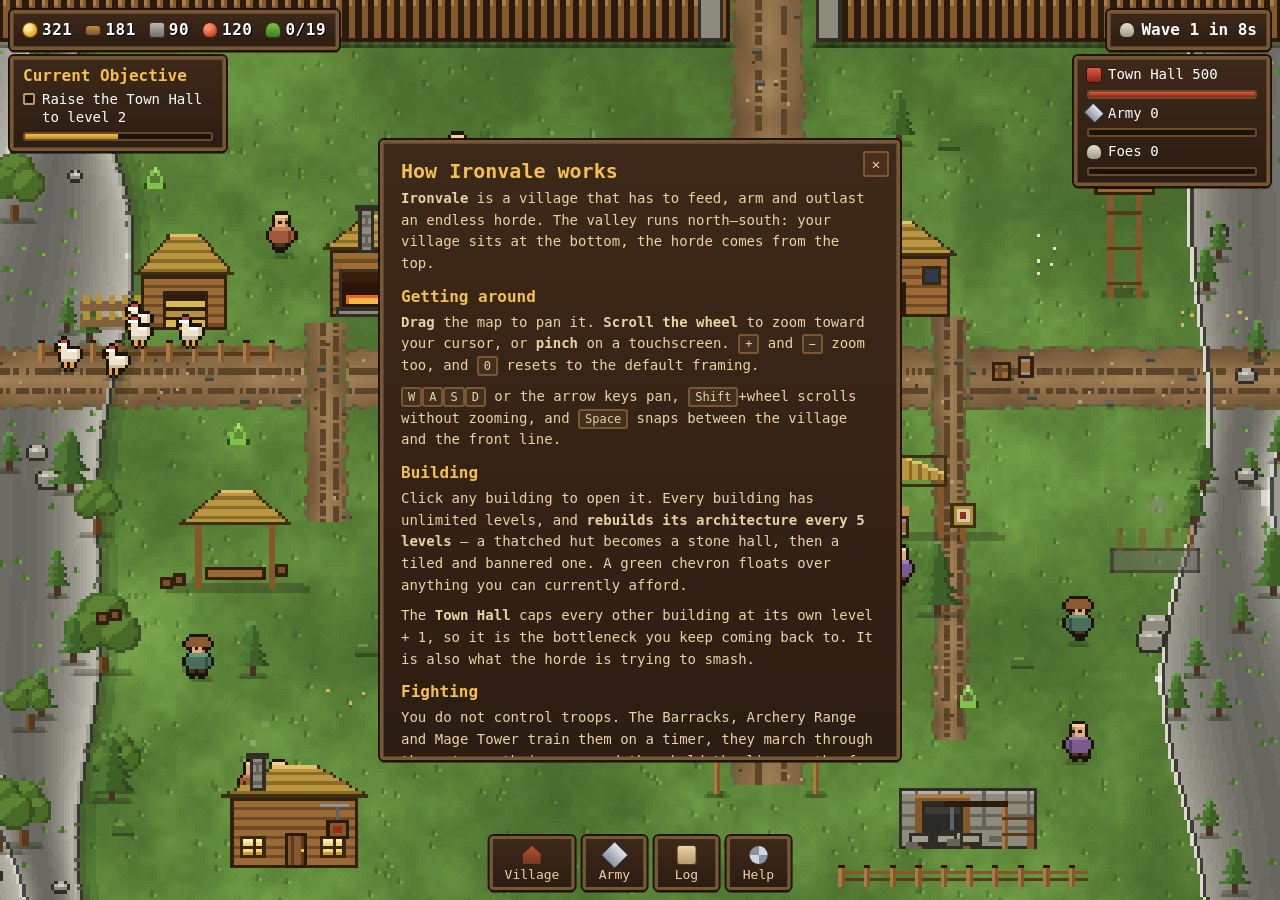
==== commit 979bb3ec: "Add zoom, remove the jump button, and rework the art Zoom: the wheel zooms toward the cursor, pinch " ====
--- a/ironvale.html
+++ b/ironvale.html
@@ -95,18 +95,6 @@
 #statpanel .row{display:flex;align-items:center;gap:7px;font-size:14px;color:#fff;margin-top:6px}
 #statpanel .row:first-child{margin-top:0}
 
-/* ---------- jump button ---------- */
-.jumpbtn{
-  position:absolute;top:50%;left:50%;transform:translateX(-50%);
-  background:linear-gradient(#3d2919,#2c1d12);color:var(--tan);
-  border:3px solid var(--edge2);outline:2px solid var(--ink);border-radius:4px;
-  font-family:inherit;font-size:15px;padding:6px 14px;cursor:pointer;
-  display:flex;align-items:center;gap:8px;
-  box-shadow:0 3px 0 rgba(0,0,0,.45);
-}
-.jumpbtn:hover{background:linear-gradient(#4d3520,#372213);color:#fff}
-.jumpbtn:active{transform:translateX(-50%) translateY(2px);box-shadow:0 1px 0 rgba(0,0,0,.45)}
-
 /* ---------- toolbar ---------- */
 #toolbar{
   position:absolute;bottom:10px;left:50%;transform:translateX(-50%);
@@ -204,7 +192,6 @@
   #topbar{gap:9px;font-size:13px;padding:5px 7px}
   .res{font-size:13px}
   #toolbar button{min-width:54px;font-size:11px;padding:6px 8px 4px}
-  .jumpbtn span{display:none}
 }
 
 </style>
@@ -243,9 +230,6 @@
     <div class="row"><i class="ic skull"></i><span id="s-foes">Foes 0</span></div>
     <div class="bar foe"><i id="s-foe-bar"></i></div>
   </div>
-
-  <!-- scroll affordance -->
-  <button id="jump" class="jumpbtn">▲<span>Battlefield</span></button>
 
   <!-- building upgrade sheet -->
   <div id="buildpanel" class="panel sheet hidden">
@@ -293,14 +277,16 @@
 <script>
 (() => {
   // src/config.js
-  var VIEW = { W: 400, H: 225 };
+  var BASE_W = 400;
   var WORLD = { W: 400, H: 910 };
+  var ZOOM_MIN = 0.72;
+  var ZOOM_MAX = 3.2;
+  var TERRAIN_PAD = 190;
   var GATE_Y = 640;
   var GATE_X = 240;
   var SPAWN_Y = -8;
   var RALLY_Y = 470;
   var HALL_PT = { x: 200, y: 704 };
-  var CAM_MAX = WORLD.H - VIEW.H;
   var VIS_STEP = 5;
   var TIER_MAX = 5;
   var tierOf = (lvl2) => Math.min(TIER_MAX, 1 + Math.floor((lvl2 - 1) / VIS_STEP));
@@ -892,27 +878,6 @@
       box(g2, xx, yy, 4, 4, M.logs.out);
     }
   }
-  function pine(g2, x, y, s = 1) {
-    const h = Math.round(14 * s), w = Math.round(11 * s);
-    r(g2, x + Math.round(w / 2) - 1, y - 3, 2, 3, "#5b3a1b");
-    for (let layer = 0; layer < 3; layer++) {
-      const ly = y - 3 - Math.round((layer + 1) * h * 0.26);
-      const lw = Math.round(w * (1 - layer * 0.24));
-      const lh = Math.round(h * 0.34);
-      for (let i = 0; i < lh; i++) {
-        const hw = Math.max(1, Math.round((i + 1) / lh * (lw / 2)));
-        r(
-          g2,
-          x + Math.round(w / 2) - hw,
-          ly - lh + i,
-          hw * 2,
-          1,
-          i < 2 ? "#4d7130" : i % 2 ? "#3f6127" : "#4a6d2d"
-        );
-      }
-    }
-    r(g2, x + 1, y - Math.round(h * 0.55), 1, 2, "#7fae52");
-  }
   function rock(g2, x, y, s = 1) {
     const w = Math.max(5, Math.round(8 * s)), h = Math.max(4, Math.round(6 * s));
     for (let i = 0; i < h; i++) {
@@ -942,6 +907,111 @@
     r(g2, x, y - 3, w, 1, M.wood2.lo);
     for (let i = x; i < x + w; i += 8) fencePost(g2, i, y);
   }
+  function makeNoise(rnd, cell, w = 512, h = 512, ox = 0, oy = 0) {
+    const gw = Math.max(4, Math.ceil(w / cell) + 3), gh = Math.max(4, Math.ceil(h / cell) + 3);
+    const grid = new Float32Array(gw * gh);
+    for (let i = 0; i < grid.length; i++) grid[i] = rnd();
+    const smooth = (t) => t * t * (3 - 2 * t);
+    return (x, y) => {
+      const fx2 = (x + ox) / cell, fy = (y + oy) / cell;
+      const bx = Math.floor(fx2), by = Math.floor(fy);
+      const tx = smooth(fx2 - bx), ty = smooth(fy - by);
+      let i = bx, j = by;
+      if (i < 0) i = 0;
+      else if (i > gw - 2) i = gw - 2;
+      if (j < 0) j = 0;
+      else if (j > gh - 2) j = gh - 2;
+      const o = j * gw + i;
+      const a = grid[o], b = grid[o + 1], c = grid[o + gw], d = grid[o + gw + 1];
+      const top = a + (b - a) * tx;
+      return top + (c + (d - c) * tx - top) * ty;
+    };
+  }
+  var rgbOf = (hex) => [
+    parseInt(hex.slice(1, 3), 16),
+    parseInt(hex.slice(3, 5), 16),
+    parseInt(hex.slice(5, 7), 16)
+  ];
+  var HEX = (s) => [parseInt(s.slice(1, 3), 16), parseInt(s.slice(3, 5), 16), parseInt(s.slice(5, 7), 16)];
+  var mixHex = (a, b, t) => {
+    const A = HEX(a), B = HEX(b);
+    return "#" + A.map((v, i) => Math.round(v + (B[i] - v) * Math.max(0, Math.min(1, t))).toString(16).padStart(2, "0")).join("");
+  };
+  var ramp = (stops, t) => {
+    const safe = Number.isFinite(t) ? t : 0;
+    const x = Math.max(0, Math.min(0.9999, safe)) * (stops.length - 1);
+    const i = Math.floor(x);
+    return mixHex(stops[i], stops[i + 1], x - i);
+  };
+  function contactShadow(g2, cx, y, rx, alpha = 0.26) {
+    g2.globalAlpha = alpha;
+    r(g2, cx - rx, y - 1, rx * 2, 2, "#1b2410");
+    g2.globalAlpha = alpha * 0.65;
+    r(g2, cx - rx - 1, y, rx * 2 + 2, 1, "#1b2410");
+    g2.globalAlpha = 1;
+  }
+  var LEAF = {
+    pine: ["#2f4a1f", "#3d6127", "#4d7833", "#63954a"],
+    oak: ["#39501f", "#4a6b28", "#5d8434", "#77a44a"],
+    birch: ["#465b24", "#5a7530", "#6f8f3d", "#8bad55"]
+  };
+  function treePine(g2, x, y, s = 1, rnd = Math.random) {
+    const h = Math.round(17 * s), w = Math.round(12 * s);
+    const P2 = LEAF.pine;
+    contactShadow(g2, x + w / 2, y, Math.round(w * 0.42));
+    r(g2, x + Math.round(w / 2) - 1, y - 4, 2, 4, "#4a3320");
+    for (let layer = 0; layer < 4; layer++) {
+      const ly = y - 3 - Math.round(layer * h * 0.21);
+      const lw = Math.round(w * (1 - layer * 0.19));
+      const lh = Math.max(3, Math.round(h * 0.32));
+      for (let i = 0; i < lh; i++) {
+        const hw = Math.max(1, Math.round((i + 1) / lh * (lw / 2)));
+        const cx = x + Math.round(w / 2);
+        for (let k = -hw; k < hw; k++) {
+          const t = (k + hw) / (hw * 2);
+          r(g2, cx + k, ly - lh + i, 1, 1, P2[i < 1 ? 3 : t < 0.3 ? 2 : t > 0.78 ? 0 : 1]);
+        }
+      }
+    }
+    r(g2, x + Math.round(w * 0.3), y - h - 2, 1, 2, P2[3]);
+  }
+  function treeOak(g2, x, y, s = 1) {
+    const w = Math.round(15 * s), h = Math.round(14 * s);
+    const P2 = LEAF.oak;
+    contactShadow(g2, x + w / 2, y, Math.round(w * 0.45));
+    r(g2, x + Math.round(w / 2) - 1, y - 5, 3, 5, "#5b3a1b");
+    r(g2, x + Math.round(w / 2) - 1, y - 5, 1, 5, "#77522a");
+    const cx = x + w / 2, cy = y - 5 - h * 0.42;
+    const lobes = [[0, -h * 0.3, w * 0.4], [-w * 0.28, -h * 0.06, w * 0.34], [w * 0.28, -h * 0.04, w * 0.32]];
+    for (const [ox, oy, rr] of lobes) {
+      for (let dy = -rr; dy <= rr; dy++) {
+        const half = Math.round(Math.sqrt(Math.max(0, rr * rr - dy * dy)));
+        for (let dx = -half; dx <= half; dx++) {
+          const edge = Math.sqrt(dx * dx + dy * dy) / rr;
+          const lit = (dx + rr) / (rr * 2) * 0.45 + (dy + rr) / (rr * 2) * 0.55;
+          const t = lit + (edge > 0.86 ? 0.35 : 0);
+          r(
+            g2,
+            Math.round(cx + ox + dx),
+            Math.round(cy + oy + dy),
+            1,
+            1,
+            P2[t < 0.2 ? 3 : t < 0.46 ? 2 : t < 0.82 ? 1 : 0]
+          );
+        }
+      }
+    }
+  }
+  function treeDead(g2, x, y, s = 1) {
+    const h = Math.round(13 * s);
+    contactShadow(g2, x + 2, y, 3, 0.2);
+    r(g2, x + 1, y - h, 2, h, "#3f3226");
+    r(g2, x + 1, y - h, 1, h, "#544433");
+    r(g2, x - 2, y - Math.round(h * 0.72), 3, 1, "#3f3226");
+    r(g2, x + 3, y - Math.round(h * 0.86), 3, 1, "#3f3226");
+    r(g2, x - 3, y - Math.round(h * 0.8), 1, 2, "#3f3226");
+    r(g2, x + 5, y - Math.round(h * 0.95), 1, 3, "#3f3226");
+  }
 
   // src/art/terrain.js
   function mulberry32(a) {
@@ -953,63 +1023,113 @@
       return ((t ^ t >>> 14) >>> 0) / 4294967296;
     };
   }
-  var hex = (s) => [parseInt(s.slice(1, 3), 16), parseInt(s.slice(3, 5), 16), parseInt(s.slice(5, 7), 16)];
-  var mix = (a, b, t) => {
-    const A = hex(a), B = hex(b);
-    const c = A.map((v, i) => Math.round(v + (B[i] - v) * t));
-    return "#" + c.map((v) => v.toString(16).padStart(2, "0")).join("");
-  };
-  function landAt(y) {
-    const t = Math.max(0, Math.min(1, (y - 40) / (GATE_Y - 40)));
-    const lush = Math.max(0, Math.min(1, (y - GATE_Y + 60) / 120));
-    return {
-      base: mix(mix("#4a4736", "#5d8038", t), "#66913f", lush),
-      dark: mix(mix("#3b3a2c", "#4b6a2c", t), "#517532", lush),
-      light: mix(mix("#5c5844", "#6f9647", t), "#7fae52", lush)
-    };
+  var WAR = ["#3a3a2c", "#474734", "#55523d", "#615c46"];
+  var WILD = ["#3f5c28", "#4a6d2d", "#5a8137", "#6b9440"];
+  var LUSH = ["#42662a", "#517532", "#66913f", "#7fae52"];
+  function rampAt(y) {
+    const t = Math.max(0, Math.min(1, (y - 30) / (GATE_Y - 90)));
+    const lush = Math.max(0, Math.min(1, (y - GATE_Y + 70) / 130));
+    return WAR.map((c, i) => mixHex(mixHex(c, WILD[i], t), LUSH[i], lush));
   }
   function keepOut() {
-    const out = BUILDINGS.map((b) => ({ x: b.x - 4, y: b.y - 4, w: b.w + 8, h: b.h + 8 }));
-    out.push({ x: GATE_X - 26, y: 0, w: 52, h: WORLD.H });
-    out.push({ x: 0, y: GATE_Y - 12, w: WORLD.W, h: 20 });
-    out.push({ x: 0, y: 736, w: WORLD.W, h: 22 });
+    const out = BUILDINGS.map((b) => ({ x: b.x - 5, y: b.y - 5, w: b.w + 10, h: b.h + 10 }));
+    out.push({ x: GATE_X - 27, y: 0, w: 54, h: WORLD.H });
+    out.push({ x: 0, y: GATE_Y - 14, w: WORLD.W, h: 24 });
+    out.push({ x: 0, y: 734, w: WORLD.W, h: 26 });
     return out;
   }
-  var hits = (zones, x, y, w = 8, h = 8) => zones.some((z) => x + w > z.x && x < z.x + z.w && y + h > z.y && y < z.y + z.h);
-  function buildTerrain(seed = 20260826) {
-    const { c, g: g2 } = mkPix(WORLD.W, WORLD.H);
+  var hits = (z, x, y, w = 8, h = 8) => z.some((o) => x + w > o.x && x < o.x + o.w && y + h > o.y && y < o.y + o.h);
+  function buildTerrain(seed = 20260827) {
+    const { c, g: g2 } = mkPix(WORLD.W + TERRAIN_PAD * 2, WORLD.H);
+    g2.translate(TERRAIN_PAD, 0);
     return paint(c, g2, mulberry32(seed));
   }
   function paint(c, g2, rnd) {
     const W = WORLD.W, H = WORLD.H;
+    const TW = W + TERRAIN_PAD * 2;
+    const coarse = makeNoise(rnd, 46, TW, H, TERRAIN_PAD);
+    const fine = makeNoise(rnd, 11, TW, H, TERRAIN_PAD);
+    const grain = makeNoise(rnd, 3, TW, H, TERRAIN_PAD);
+    const BANDS = 56, STEPS = 28;
+    const grassLut = new Uint8Array(BANDS * STEPS * 3);
+    for (let bi = 0; bi < BANDS; bi++) {
+      const R2 = rampAt((bi + 0.5) * H / BANDS);
+      for (let si = 0; si < STEPS; si++) {
+        const [cr, cg, cb] = rgbOf(ramp(R2, si / (STEPS - 1)));
+        const o = (bi * STEPS + si) * 3;
+        grassLut[o] = cr;
+        grassLut[o + 1] = cg;
+        grassLut[o + 2] = cb;
+      }
+    }
+    const VSTEP = 28, NSTEP = 10;
+    const rockLut = new Uint8Array(VSTEP * NSTEP * 3);
+    for (let vi = 0; vi < VSTEP; vi++) {
+      for (let ni = 0; ni < NSTEP; ni++) {
+        const base = mixHex("#33322e", "#cbc8bb", vi / (VSTEP - 1));
+        const [cr, cg, cb] = rgbOf(mixHex(base, "#8d97a8", (1 - ni / (NSTEP - 1)) * 0.38));
+        const o = (vi * NSTEP + ni) * 3;
+        rockLut[o] = cr;
+        rockLut[o + 1] = cg;
+        rockLut[o + 2] = cb;
+      }
+    }
+    const img = g2.createImageData(TW, H);
+    const px = img.data;
+    const ridgeOf = mountainProfile();
     for (let y = 0; y < H; y++) {
-      r(g2, 0, y, W, 1, landAt(y).base);
-    }
-    for (let i = 0; i < 9e3; i++) {
-      const x = Math.floor(rnd() * W), y = Math.floor(rnd() * H);
-      const L = landAt(y);
-      r(g2, x, y, 1 + (rnd() < 0.2 ? 1 : 0), 1, rnd() < 0.5 ? L.dark : L.light);
-    }
-    for (let i = 0; i < 3e3; i++) {
-      const x = Math.floor(rnd() * W), y = Math.floor(rnd() * H);
-      const L = landAt(y);
-      r(g2, x, y, 1, 2, L.dark);
-      r(g2, x + 1, y + 1, 1, 1, L.light);
-    }
-    for (let i = 0; i < 70; i++) {
-      const cx = 34 + Math.floor(rnd() * (W - 68));
-      const cy = Math.floor(rnd() * 380);
-      const rw = 4 + Math.floor(rnd() * 8), rh = 2 + Math.floor(rnd() * 4);
+      const band = Math.min(BANDS - 1, y * BANDS / H | 0) * STEPS;
+      const rowL = ridgeOf("L", y), rowR = ridgeOf("R", y);
+      for (let wx = -TERRAIN_PAD; wx < W + TERRAIN_PAD; wx++) {
+        const o = (y * TW + (wx + TERRAIN_PAD)) * 4;
+        let cr, cg2, cb;
+        const inL = wx < rowL.edge, inR = wx > W - 1 - rowR.edge;
+        if (inL || inR) {
+          const rw = inL ? rowL : rowR;
+          const i = inL ? wx : W - 1 - wx;
+          const v = rw.shadeAt(i);
+          const near = Math.min(0.9999, Math.max(0, (i + TERRAIN_PAD) / (rw.edge + TERRAIN_PAD)));
+          const q = (Math.min(0.9999, Math.max(0, v)) * VSTEP | 0) * NSTEP + (near * NSTEP | 0);
+          const l = q * 3;
+          cr = rockLut[l];
+          cg2 = rockLut[l + 1];
+          cb = rockLut[l + 2];
+        } else {
+          const n = coarse(wx, y) * 0.55 + fine(wx, y) * 0.31 + grain(wx, y) * 0.14;
+          const l = (band + Math.min(STEPS - 1, n * STEPS | 0)) * 3;
+          cr = grassLut[l];
+          cg2 = grassLut[l + 1];
+          cb = grassLut[l + 2];
+        }
+        px[o] = cr;
+        px[o + 1] = cg2;
+        px[o + 2] = cb;
+        px[o + 3] = 255;
+      }
+    }
+    g2.putImageData(img, 0, 0);
+    for (let i = 0; i < 5200; i++) {
+      const x = Math.floor(rnd() * (W + 60)) - 30, y = Math.floor(rnd() * H);
+      const R2 = rampAt(y);
+      const n = coarse(x, y) * 0.6 + fine(x, y) * 0.4;
+      if (rnd() > 0.3 + n * 0.6) continue;
+      r(g2, x, y, 1, 2, ramp(R2, n - 0.3));
+      r(g2, x + 1, y + 1, 1, 1, ramp(R2, n + 0.35));
+      if (rnd() < 0.3) r(g2, x - 1, y + 1, 1, 1, ramp(R2, n - 0.15));
+    }
+    for (let i = 0; i < 74; i++) {
+      const cx = 30 + Math.floor(rnd() * (W - 60)), cy = Math.floor(rnd() * 390);
+      const rw = 4 + Math.floor(rnd() * 9), rh = 2 + Math.floor(rnd() * 4);
       for (let dy = -rh; dy <= rh; dy++) {
         const k = Math.sqrt(Math.max(0, 1 - dy * dy / (rh * rh + 0.01)));
-        const half = Math.round(rw * k * (0.75 + rnd() * 0.5));
+        const half = Math.round(rw * k * (0.72 + rnd() * 0.55));
         if (half <= 0) continue;
-        r(g2, cx - half, cy + dy, half * 2, 1, dy < 0 ? "#4a3b28" : "#3b2f1f");
-      }
-      r(g2, cx - rw, cy - rh, rw * 2, 1, "#5c4a32");
-    }
-    for (let i = 0; i < 46; i++) {
-      const x = 26 + Math.floor(rnd() * (W - 52)), y = Math.floor(rnd() * 410);
+        r(g2, cx - half, cy + dy, half * 2, 1, dy < 0 ? "#4a3b28" : "#372c1d");
+      }
+      r(g2, cx - rw, cy - rh, rw * 2, 1, "#5e4b33");
+    }
+    for (let i = 0; i < 50; i++) {
+      const x = 24 + Math.floor(rnd() * (W - 48)), y = Math.floor(rnd() * 420);
       if (Math.abs(x - GATE_X) < 22) continue;
       if (rnd() < 0.5) {
         r(g2, x, y, 4, 1, "#cfc7b2");
@@ -1020,79 +1140,76 @@
         r(g2, x, y - 7, 1, 2, "#a9b0b8");
       }
     }
-    for (let i = 0; i < 9; i++) {
-      const x = 42 + Math.floor(rnd() * (W - 84));
-      const y = 18 + Math.floor(rnd() * 80);
+    for (let i = 0; i < 10; i++) {
+      const x = 40 + Math.floor(rnd() * (W - 80)), y = 16 + Math.floor(rnd() * 84);
       if (Math.abs(x - GATE_X) < 18) continue;
       if (rnd() < 0.55) {
+        contactShadow(g2, x + 1, y + 1, 4, 0.3);
         r(g2, x, y - 12, 2, 13, "#4a3320");
-        r(g2, x - 2, y - 16, 6, 5, "#d8d2c0");
+        r(g2, x - 2, y - 17, 6, 5, "#d8d2c0");
+        r(g2, x - 2, y - 17, 6, 1, "#f0ebdc");
         r(g2, x - 1, y - 15, 1, 2, "#2a2018");
         r(g2, x + 2, y - 15, 1, 2, "#2a2018");
-        r(g2, x - 2, y - 11, 6, 1, "#2a2018");
-        r(g2, x - 4, y - 13, 2, 1, "#98291a");
-        r(g2, x + 4, y - 13, 2, 1, "#98291a");
+        r(g2, x - 2, y - 12, 6, 1, "#2a2018");
+        r(g2, x - 4, y - 14, 2, 1, "#98291a");
+        r(g2, x + 4, y - 14, 2, 1, "#98291a");
       } else {
-        for (let a = 0; a < 7; a++) {
-          const ax = x + Math.round(Math.cos(a / 7 * 6.28) * 5);
-          const ay = y + Math.round(Math.sin(a / 7 * 6.28) * 3);
-          r(g2, ax, ay, 2, 2, "#6e6b62");
+        for (let a = 0; a < 8; a++) {
+          r(g2, x + Math.round(Math.cos(a / 8 * 6.28) * 5), y + Math.round(Math.sin(a / 8 * 6.28) * 3), 2, 2, "#6e6b62");
         }
         r(g2, x - 2, y - 1, 4, 2, "#241a12");
         r(g2, x - 1, y, 2, 1, "#5c3a1a");
       }
     }
-    const road = (x, y, w, h) => {
-      r(g2, x, y, w, h, M.dirt.mid);
-      for (let i = 0; i < w * h * 0.09; i++) {
-        const px = x + Math.floor(rnd() * w), py2 = y + Math.floor(rnd() * h);
-        r(g2, px, py2, 1, 1, rnd() < 0.5 ? M.dirt.lo : M.dirt.hi);
-      }
-      for (let i = 0; i < h; i += 2) {
-        r(g2, x - 1 + Math.floor(rnd() * 2), y + i, 1, 2, M.dirt.lo);
-        r(g2, x + w - 1 + Math.floor(rnd() * 2), y + i, 1, 2, M.dirt.lo);
+    const road = (x, y, w, h, vertical) => {
+      const dirt = makeNoise(rnd, 9, w + 4, h + 4, -x, -y);
+      for (let j = 0; j < h; j++) {
+        for (let i = 0; i < w; i++) {
+          const across = vertical ? i / w : j / h;
+          const edge = Math.abs(across - 0.5) * 2;
+          const n = dirt(x + i, y + j);
+          const t = 0.62 - edge * 0.42 + n * 0.34;
+          r(g2, x + i, y + j, 1, 1, ramp(["#5c4529", "#75593a", "#8f7049", "#a5865c"], t));
+        }
+      }
+      for (const off of [0.34, 0.66]) {
+        for (let j = 0; j < (vertical ? h : w); j += 1) {
+          if (rnd() < 0.25) continue;
+          const px2 = vertical ? x + Math.round(w * off) : x + j;
+          const py2 = vertical ? y + j : y + Math.round(h * off);
+          r(g2, px2, py2, vertical ? 2 : 1, vertical ? 1 : 2, "#5c4529");
+        }
+      }
+      for (let i = 0; i < w * h * 0.012; i++) {
+        const px2 = x + Math.floor(rnd() * w), py2 = y + Math.floor(rnd() * h);
+        if (rnd() < 0.22) {
+          r(g2, px2, py2, 3, 2, "#4a4433");
+          r(g2, px2, py2, 3, 1, "#6b6754");
+        } else r(g2, px2, py2, 1, 1, rnd() < 0.5 ? "#4f3d24" : "#b39a70");
+      }
+      for (let j = 0; j < (vertical ? h : w); j += 2) {
+        const py2 = vertical ? y + j : y + Math.round(h * rnd());
+        const px2 = vertical ? x : x + j;
+        const verge = rnd() < 0.5 ? "#6a5637" : "#5f6b3a";
+        if (vertical) {
+          r(g2, px2 - 1 + Math.floor(rnd() * 2), py2, 1, 2, verge);
+          r(g2, px2 + w - 1 + Math.floor(rnd() * 2), py2, 1, 2, verge);
+        } else {
+          r(g2, px2, y - 1 + Math.floor(rnd() * 2), 2, 1, verge);
+          r(g2, px2, y + h - 1 + Math.floor(rnd() * 2), 2, 1, verge);
+        }
       }
     };
-    road(GATE_X - 11, 0, 22, H - 40);
-    road(0, 738, W, 18);
-    road(96, 730, 12, 60);
-    road(292, 728, 10, 130);
-    const ridge = (side) => {
-      const ph = side === "L" ? 0 : 2.7;
-      const ext = (y) => 20 + Math.sin(y * 0.021 + ph) * 11 + Math.sin(y * 0.053 + ph * 2.1) * 6 + Math.sin(y * 0.011 + ph * 0.6) * 8;
-      for (let y = 0; y < H; y++) {
-        const e = Math.max(6, Math.round(ext(y)));
-        const peaky = ext(y) - Math.max(ext(y - 7), ext(y + 7));
-        for (let i = 0; i < e; i++) {
-          const t = i / e;
-          const x = side === "L" ? i : W - 1 - i;
-          const shade = side === "L" ? 0.22 + t * 0.62 : 0.8 - t * 0.5;
-          const crag = Math.sin(y * 0.31 + i * 0.9 + ph) * 0.09 + Math.sin(y * 0.07 + i * 2.3) * 0.06;
-          r(g2, x, y, 1, 1, mix("#43413a", "#9d9a8e", Math.max(0, Math.min(1, shade + crag))));
-        }
-        if (peaky > -3) {
-          const rx = side === "L" ? e - 1 : W - e;
-          r(g2, rx, y, 1, 1, peaky > 1 ? "#b6b3a6" : "#8f8c81");
-        }
-        if (e > 30 && peaky > 0.5) {
-          const cap = Math.min(3, e - 28);
-          for (let i = 0; i < cap; i++) {
-            const x = side === "L" ? e - 1 - i : W - e + i;
-            r(g2, x, y, 1, 1, i === 0 ? "#e8e6dd" : "#c9c6bb");
-          }
-        }
-        const sx = side === "L" ? e : W - 1 - e;
-        g2.globalAlpha = 0.28;
-        r(g2, sx, y, side === "L" ? 3 : -3, 1, "#2b3320");
-        g2.globalAlpha = 1;
-        if (rnd() < 0.012) r(g2, side === "L" ? e + 1 : W - e - 3, y, 3, 2, "#6e6b62");
-      }
-    };
-    ridge("L");
-    ridge("R");
+    road(GATE_X - 11, 0, 22, H - 36, true);
+    road(0, 738, W, 18, false);
+    road(96, 730, 12, 62, true);
+    road(292, 728, 10, 132, true);
+    mountains(g2, rnd, "L");
+    mountains(g2, rnd, "R");
     const py = GATE_Y - 10;
     for (let x = 0; x < W; x += 4) {
       if (Math.abs(x - GATE_X) < 15) continue;
+      contactShadow(g2, x + 2, py + 13, 3, 0.3);
       r(g2, x, py, 4, 12, M.wood2.mid);
       r(g2, x, py, 1, 12, M.wood2.hi);
       r(g2, x + 3, py, 1, 12, M.wood2.lo);
@@ -1101,8 +1218,11 @@
       box(g2, x, py - 2, 4, 14, M.wood2.out);
     }
     for (const gx of [GATE_X - 22, GATE_X + 15]) {
+      contactShadow(g2, gx + 4, py + 13, 5, 0.32);
       r(g2, gx, py - 8, 8, 20, M.stone.mid);
       r(g2, gx, py - 8, 8, 1, M.stone.hi);
+      r(g2, gx, py - 8, 1, 20, M.stone.hi);
+      r(g2, gx + 7, py - 8, 1, 20, M.stone.lo);
       for (let i = 0; i < 3; i++) r(g2, gx + i * 3, py - 11, 2, 3, M.stone2.mid);
       box(g2, gx, py - 11, 8, 23, M.stone.out);
     }
@@ -1112,33 +1232,35 @@
     fenceRun(g2, 12, 742, 74);
     fenceRun(g2, 262, 906, 78);
     const zones = keepOut();
-    for (let i = 0; i < 340; i++) {
-      const x = Math.floor(rnd() * (W - 24)) + 12;
+    for (let i = 0; i < 460; i++) {
+      const x = Math.floor(rnd() * (W + 40)) - 20;
       const y = Math.floor(rnd() * (H - 30)) + 18;
-      if (hits(zones, x - 6, y - 16, 16, 20)) continue;
-      const edge = Math.min(x, W - x) / (W / 2);
+      if (hits(zones, x - 7, y - 18, 18, 22)) continue;
+      const edge = Math.min(Math.max(x, 0), W - x) / (W / 2);
       const inVillage = y > GATE_Y;
-      const p = (1 - edge) * 0.9 + 0.12 + (inVillage ? -0.25 : 0);
+      const p = (1 - edge) * 0.85 + 0.14 + (inVillage ? -0.28 : 0);
       if (rnd() > p) continue;
-      const scorch = y < 340 && rnd() < 0.45;
-      if (scorch) {
-        r(g2, x + 3, y - 6, 3, 6, "#3b2f1f");
-        r(g2, x + 2, y - 8, 2, 3, "#3b2f1f");
-        r(g2, x + 6, y - 9, 2, 4, "#3b2f1f");
-      } else {
-        pine(g2, x, y, 0.8 + rnd() * 0.5);
-      }
-    }
-    for (let i = 0; i < 90; i++) {
-      const x = Math.floor(rnd() * (W - 20)) + 10, y = Math.floor(rnd() * (H - 20)) + 10;
-      if (hits(zones, x, y - 8, 10, 10)) continue;
-      if (rnd() < 0.55) rock(g2, x, y, 0.7 + rnd() * 0.8);
+      const s = 0.75 + rnd() * 0.55;
+      if (y < 350 && rnd() < 0.5) treeDead(g2, x, y, s);
+      else if (rnd() < 0.66) treePine(g2, x, y, s, rnd);
+      else treeOak(g2, x, y, s);
+    }
+    for (let i = 0; i < 110; i++) {
+      const x = Math.floor(rnd() * (W - 18)) + 9, y = Math.floor(rnd() * (H - 20)) + 10;
+      if (hits(zones, x, y - 8, 11, 11)) continue;
+      if (rnd() < 0.5) rock(g2, x, y, 0.7 + rnd() * 0.85);
       else bush(g2, x, y);
     }
-    for (let i = 0; i < 220; i++) {
-      const x = Math.floor(rnd() * W), y = GATE_Y + Math.floor(rnd() * (H - GATE_Y));
-      if (hits(zones, x, y, 3, 3)) continue;
-      r(g2, x, y, 1, 1, ["#f2c14e", "#e8e2d4", "#cf5138", "#b06adf"][Math.floor(rnd() * 4)]);
+    for (let p = 0; p < 16; p++) {
+      const px2 = 20 + Math.floor(rnd() * (W - 40));
+      const py2 = GATE_Y + 20 + Math.floor(rnd() * (H - GATE_Y - 40));
+      const c1 = ["#d8b45a", "#e6e0cc", "#c26a52", "#9d78bd"][Math.floor(rnd() * 4)];
+      for (let i = 0; i < 6 + rnd() * 7; i++) {
+        const x = px2 + Math.round((rnd() - 0.5) * 22), y = py2 + Math.round((rnd() - 0.5) * 14);
+        if (hits(zones, x, y, 3, 3)) continue;
+        r(g2, x, y, 1, 1, c1);
+        if (rnd() < 0.35) r(g2, x, y + 1, 1, 1, "#4a6b28");
+      }
     }
     barrel(g2, 214, 726);
     barrel(g2, 220, 728);
@@ -1151,19 +1273,104 @@
     barrel(g2, 158, 828);
     for (let y = 690; y < H - 30; y += 62) {
       for (const x of [GATE_X - 17, GATE_X + 14]) {
+        contactShadow(g2, x + 1, y + 1, 3, 0.28);
         r(g2, x, y - 12, 2, 13, M.wood2.mid);
         r(g2, x, y - 12, 1, 13, M.wood2.hi);
         r(g2, x - 2, y - 16, 6, 5, M.iron.mid);
         r(g2, x - 1, y - 15, 4, 3, "#f6d67a");
+        r(g2, x - 1, y - 15, 4, 1, "#fff2c0");
         box(g2, x - 2, y - 16, 6, 5, M.iron.out);
       }
     }
-    for (let y = 0; y < 60; y++) {
-      g2.globalAlpha = 0.5 * (1 - y / 60);
-      r(g2, 0, y, W, 1, "#1b1020");
-    }
-    g2.globalAlpha = 1;
+    for (let y = 0; y < 80; y++) {
+      g2.globalAlpha = 0.46 * (1 - y / 80);
+      r(g2, -TERRAIN_PAD, y, W + TERRAIN_PAD * 2, 1, "#1a1024");
+      g2.globalAlpha = 1;
+    }
     return c;
+  }
+  function mountainProfile() {
+    const depth = Math.ceil((TERRAIN_PAD + 30) / 40);
+    const crestOf = (side, y, k) => {
+      const ph = side === "L" ? 0 : 3.1;
+      return 27 - k * 40 + Math.sin(y * 0.02 + ph + k * 1.7) * (9 + k * 6) + Math.sin(y * 0.047 + ph * 2 + k * 2.3) * (4 + k * 2) + Math.sin(y * 9e-3 + ph * 0.7 + k) * 7;
+    };
+    const cache3 = /* @__PURE__ */ new Map();
+    const row = (side, y) => {
+      const key = side + ":" + y;
+      let hit = cache3.get(key);
+      if (hit) return hit;
+      const cs = [];
+      for (let k = 0; k < depth; k++) cs.push(crestOf(side, y, k));
+      const e = Math.max(6, Math.round(cs[0]));
+      const L = side === "L";
+      hit = {
+        edge: e,
+        cs,
+        depth,
+        // 0..1 lightness: bright along each ridge, dark in the troughs between.
+        shadeAt(i) {
+          let k = 0;
+          while (k < depth - 1 && cs[k + 1] > i) k++;
+          const hi = cs[k], lo = k + 1 < depth ? cs[k + 1] : hi - 40;
+          const u = Math.max(0, Math.min(1, (i - lo) / Math.max(1, hi - lo)));
+          const ridgeLit = 1 - Math.sin(u * Math.PI);
+          const near = (i + TERRAIN_PAD) / (e + TERRAIN_PAD);
+          const lean = L ? u * 0.16 : (1 - u) * 0.16;
+          return 0.16 + ridgeLit * 0.46 + near * 0.13 + lean;
+        }
+      };
+      cache3.set(key, hit);
+      return hit;
+    };
+    row.crestOf = crestOf;
+    row.depth = depth;
+    return row;
+  }
+  function mountains(g2, rnd, side) {
+    const W = WORLD.W, H = WORLD.H;
+    const L = side === "L";
+    const prof = mountainProfile();
+    const xAt = (v) => L ? v : W - 1 - v;
+    const HAZE = "#8d97a8";
+    for (let y = 0; y < H; y++) {
+      const row = prof(side, y);
+      const e = row.edge;
+      for (let k = 0; k < row.depth; k++) {
+        const cx = Math.round(row.cs[k]);
+        if (cx < -TERRAIN_PAD + 1 || cx > e) continue;
+        const peak = row.cs[k] - Math.max(prof.crestOf(side, y - 9, k), prof.crestOf(side, y + 9, k));
+        const haze = Math.min(0.55, k * 0.13);
+        r(g2, xAt(cx), y, 1, 1, mixHex("#ddd9cc", HAZE, haze));
+        r(g2, xAt(cx + (L ? 1 : -1)), y, 1, 1, mixHex("#3d3c37", HAZE, haze));
+        if (peak > 0.35) {
+          const cap = Math.min(5, 2 + k);
+          for (let sIdx = 0; sIdx < cap; sIdx++) {
+            r(
+              g2,
+              xAt(cx - (L ? sIdx : -sIdx)),
+              y,
+              1,
+              1,
+              mixHex(sIdx === 0 ? "#f6f4ee" : sIdx < 3 ? "#e2dfd5" : "#c8c5ba", HAZE, haze)
+            );
+          }
+        }
+      }
+      if (rnd() < 0.1) r(g2, xAt(e), y, L ? 2 : -2, 1, "#6b675e");
+      g2.globalAlpha = 0.32;
+      r(g2, xAt(e), y, L ? 4 : -4, 1, "#22301a");
+      g2.globalAlpha = 0.17;
+      r(g2, xAt(e + (L ? 4 : -4)), y, L ? 3 : -3, 1, "#22301a");
+      g2.globalAlpha = 1;
+    }
+    for (let i = 0; i < 70; i++) {
+      const y = Math.floor(rnd() * H);
+      const v = prof(side, y).edge - 1 - Math.floor(rnd() * 26);
+      if (v < -TERRAIN_PAD + 8) continue;
+      if (rnd() < 0.45) rock(g2, xAt(v) - 3, y, 0.6 + rnd() * 0.7);
+      else treePine(g2, xAt(v) - 5, y, 0.5 + rnd() * 0.3, rnd);
+    }
   }
 
   // src/art/buildings.js
@@ -1617,168 +1824,297 @@
   }
 
   // src/art/units.js
-  var SKIN = { pale: "#e8b98d", dark: "#a9754a", green: "#79a34a", grey: "#8f9a7e" };
-  function humanoid(g2, o, f) {
-    const { cloth, armor, skin, helm, plume } = o;
-    const bob = f ? 0 : 1;
-    const y = 1 + bob;
-    r(g2, f ? 1 : 2, 7 + bob, 2, 2, o.boot || "#4a3320");
-    r(g2, f ? 3 : 2, 7 + bob, 2, 2, o.boot || "#4a3320");
-    r(g2, 1, y + 2, 5, 4, cloth);
-    r(g2, 1, y + 2, 5, 1, o.clothHi || cloth);
-    if (armor) {
-      r(g2, 1, y + 3, 5, 2, armor);
-      r(g2, 1, y + 3, 5, 1, o.armorHi || armor);
-    }
-    r(g2, 2, y - 1, 4, 3, skin);
-    r(g2, 2, y - 1, 4, 1, helm ? helm : skin);
-    if (helm) {
-      r(g2, 1, y - 1, 6, 2, helm);
-      r(g2, 1, y - 1, 6, 1, o.helmHi || helm);
-    }
-    if (plume) r(g2, 3, y - 3, 2, 2, plume);
-    r(g2, 4, y + 1, 1, 1, "#1c1409");
-    box(g2, 1, y - 1, 6, 8, "rgba(28,20,9,0.34)");
-  }
-  function villager(tunic, hi, hat) {
-    return (g2, f) => {
-      humanoid(g2, { cloth: tunic, clothHi: hi, skin: SKIN.pale, helm: hat, helmHi: hat }, f);
-    };
-  }
-  var DRAW = {
-    villagerA: villager("#7a5a8f", "#9b7ab0", null),
-    villagerB: villager("#4a6d5c", "#6b9480", "#8a5a30"),
-    villagerC: villager("#a05a3a", "#c07a52", null),
-    chicken: (g2, f) => {
-      const b = f ? 0 : 1;
-      r(g2, 1, 3 + b, 4, 3, "#efe4cb");
-      r(g2, 1, 3 + b, 4, 1, "#ffffff");
-      r(g2, 4, 1 + b, 2, 2, "#efe4cb");
-      r(g2, 5, 2 + b, 1, 1, "#e8a33a");
-      r(g2, 4, 0 + b, 1, 1, "#c2452f");
-      r(g2, 5, 1 + b, 1, 1, "#1c1409");
-      r(g2, 0, 3 + b, 1, 2, "#d6c8a9");
-      r(g2, f ? 2 : 3, 6 + b, 1, 2, "#e8a33a");
-    },
-    militia: (g2, f) => {
-      humanoid(g2, { cloth: "#8a5a30", clothHi: "#a97b45", skin: SKIN.pale, helm: "#8d949d", helmHi: "#c3c9d1" }, f);
-      r(g2, 6, 2 + (f ? 0 : 1), 1, 5, "#c3c9d1");
-      r(g2, 6, 1 + (f ? 0 : 1), 1, 1, "#eef2f6");
-      r(g2, 0, 4 + (f ? 0 : 1), 2, 4, "#7a4a22");
-      r(g2, 0, 4 + (f ? 0 : 1), 2, 1, "#a97b45");
-    },
-    knight: (g2, f) => {
-      humanoid(g2, {
-        cloth: "#3d6493",
-        clothHi: "#5f8fc4",
-        armor: "#8d949d",
-        armorHi: "#c3c9d1",
-        skin: SKIN.pale,
-        helm: "#a2a9b2",
-        helmHi: "#dfe4ea",
-        plume: "#98291a",
-        boot: "#5c626a"
-      }, f);
-      r(g2, 7, 1 + (f ? 0 : 1), 1, 7, "#dfe4ea");
-      r(g2, 6, 4 + (f ? 0 : 1), 3, 1, "#8d949d");
-      r(g2, 0, 3 + (f ? 0 : 1), 2, 5, "#3d6493");
-      r(g2, 0, 3 + (f ? 0 : 1), 2, 1, "#5f8fc4");
-    },
-    archer: (g2, f) => {
-      humanoid(g2, { cloth: "#3f6127", clothHi: "#5f8a3a", skin: SKIN.pale, helm: "#4a6d2d", helmHi: "#6b9440" }, f);
-      r(g2, 7, 1 + (f ? 0 : 1), 1, 7, "#8a5a30");
-      r(g2, 6, 1 + (f ? 0 : 1), 1, 1, "#8a5a30");
-      r(g2, 6, 7 + (f ? 0 : 1), 1, 1, "#8a5a30");
-      r(g2, 6, 2 + (f ? 0 : 1), 1, 5, "#d9c48a");
-      r(g2, 0, 2, 2, 3, "#6f4a24");
-    },
-    mage: (g2, f) => {
-      humanoid(g2, { cloth: "#6d4593", clothHi: "#9b6ec6", skin: SKIN.pale, helm: "#472a63", helmHi: "#6d4593" }, f);
-      r(g2, 1, 6 + (f ? 0 : 1), 5, 3, "#6d4593");
-      r(g2, 1, 6 + (f ? 0 : 1), 5, 1, "#9b6ec6");
-      r(g2, 7, 0 + (f ? 0 : 1), 1, 9, "#8a5a30");
-      r(g2, 6, -1 + (f ? 0 : 1), 3, 3, "#c7ecff");
-      r(g2, 7, 0 + (f ? 0 : 1), 1, 1, "#ffffff");
-    },
-    goblin: (g2, f) => {
-      humanoid(g2, { cloth: "#6b4423", clothHi: "#8a5a30", skin: SKIN.green }, f);
-      r(g2, 1, 1 + (f ? 0 : 1), 1, 2, SKIN.green);
-      r(g2, 6, 1 + (f ? 0 : 1), 1, 2, SKIN.green);
-      r(g2, 4, 2 + (f ? 0 : 1), 1, 1, "#c2452f");
-      r(g2, 7, 3 + (f ? 0 : 1), 1, 4, "#a9b0b8");
-      r(g2, 7, 2 + (f ? 0 : 1), 1, 1, "#d3d9de");
-    },
-    orc: (g2, f) => {
-      humanoid(g2, {
-        cloth: "#98291a",
-        clothHi: "#cf5138",
-        armor: "#5c626a",
-        armorHi: "#8d949d",
-        skin: "#5f8a3a",
-        helm: "#5c626a",
-        helmHi: "#8d949d"
-      }, f);
-      r(g2, 0, 3, 1, 4, "#4a6d2d");
-      r(g2, 7, 0 + (f ? 0 : 1), 2, 2, "#a9b0b8");
-      r(g2, 7, 2 + (f ? 0 : 1), 1, 6, "#6f4a24");
-      r(g2, 4, 3 + (f ? 0 : 1), 1, 1, "#ffd24a");
-    },
-    shaman: (g2, f) => {
-      humanoid(g2, { cloth: "#472a63", clothHi: "#6d4593", skin: SKIN.green, helm: "#2f1b45" }, f);
-      r(g2, 1, 6 + (f ? 0 : 1), 5, 3, "#472a63");
-      r(g2, 7, 0 + (f ? 0 : 1), 1, 9, "#4a3320");
-      r(g2, 6, -1 + (f ? 0 : 1), 3, 3, "#b06adf");
-      r(g2, 7, 0 + (f ? 0 : 1), 1, 1, "#e6cbff");
-      r(g2, 4, 2 + (f ? 0 : 1), 1, 1, "#ffd24a");
-    },
-    wolf: (g2, f) => {
-      const b = f ? 0 : 1;
-      r(g2, 1, 2 + b, 7, 3, "#6b6b63");
-      r(g2, 1, 2 + b, 7, 1, "#8f8f85");
-      r(g2, 7, 0 + b, 3, 3, "#6b6b63");
-      r(g2, 7, 0 + b, 3, 1, "#8f8f85");
-      r(g2, 9, 2 + b, 1, 1, "#3a3a34");
-      r(g2, 8, 1 + b, 1, 1, "#e05a3d");
-      r(g2, 7, -1 + b, 1, 1, "#4a4a44");
-      r(g2, 9, -1 + b, 1, 1, "#4a4a44");
-      r(g2, 0, 1 + b, 2, 2, "#4a4a44");
-      r(g2, f ? 1 : 2, 5 + b, 1, 2, "#3a3a34");
-      r(g2, f ? 6 : 5, 5 + b, 1, 2, "#3a3a34");
-      box(g2, 1, 0 + b, 9, 7, "rgba(20,18,14,0.3)");
-    },
-    ogre: (g2, f) => {
-      const b = f ? 0 : 1;
-      r(g2, 2, 10 + b, 3, 4, "#4a3320");
-      r(g2, 6, 10 + b, 3, 4, "#4a3320");
-      r(g2, 1, 4 + b, 9, 7, "#8f7a52");
-      r(g2, 1, 4 + b, 9, 1, "#b39a68");
-      r(g2, 2, 8 + b, 7, 3, "#98291a");
-      r(g2, 3, 0 + b, 6, 5, "#a08a5e");
-      r(g2, 3, 0 + b, 6, 1, "#c2ab77");
-      r(g2, 4, 2 + b, 1, 1, "#ffd24a");
-      r(g2, 7, 2 + b, 1, 1, "#ffd24a");
-      r(g2, 5, 4 + b, 1, 1, "#e8e2d4");
-      r(g2, 7, 4 + b, 1, 1, "#e8e2d4");
-      r(g2, 10, 2 + b, 2, 9, "#6f4a24");
-      r(g2, 9, 0 + b, 4, 4, "#5b3a1b");
-      r(g2, 9, 0 + b, 4, 1, "#8a5a30");
-      box(g2, 1, 0 + b, 11, 14, "rgba(20,14,6,0.3)");
-    }
+  var OUTLINE = "#1b1409";
+  function withOutline(w, h, paint2) {
+    const a = mkPix(w, h);
+    paint2(a.g);
+    const b = mkPix(w, h);
+    const g2 = b.g;
+    for (const [dx, dy] of [[-1, 0], [1, 0], [0, -1], [0, 1]]) g2.drawImage(a.c, dx, dy);
+    g2.globalCompositeOperation = "source-in";
+    g2.fillStyle = OUTLINE;
+    g2.fillRect(0, 0, w, h);
+    g2.globalCompositeOperation = "source-over";
+    g2.drawImage(a.c, 0, 0);
+    return b.c;
+  }
+  var SKIN = {
+    pale: { hi: "#f3cfa2", mid: "#dfae7e", lo: "#b0805a" },
+    green: { hi: "#8fb85c", mid: "#6f9440", lo: "#4e6b2b" },
+    dark: { hi: "#b98a5f", mid: "#96683f", lo: "#6d492a" },
+    troll: { hi: "#bfa877", mid: "#9a8258", lo: "#6d5b3a" }
+  };
+  function person(g2, o, f) {
+    const atk = f === 2;
+    const bob = f === 1 ? 1 : 0;
+    const y = 2 + bob;
+    const S2 = o.skin, C = o.cloth, Ch = o.clothHi, Cl = o.clothLo;
+    const la = atk ? 2 : f ? 2 : 3, lb = atk ? 6 : f ? 5 : 4;
+    r(g2, la, y + 8, 2, 3, o.boot);
+    r(g2, la, y + 10, 2, 1, OUTLINE);
+    r(g2, lb, y + 8, 2, 3, o.boot);
+    r(g2, lb, y + 10, 2, 1, OUTLINE);
+    r(g2, 2, y + 4, 6, 5, C);
+    r(g2, 2, y + 4, 6, 1, Ch);
+    r(g2, 7, y + 5, 1, 4, Cl);
+    if (o.armour) {
+      r(g2, 2, y + 5, 6, 3, o.armour);
+      r(g2, 2, y + 5, 6, 1, o.armourHi);
+      r(g2, 7, y + 6, 1, 2, o.armourLo);
+    }
+    if (o.belt) r(g2, 2, y + 8, 6, 1, o.belt);
+    r(g2, 1, y + 5, 1, 3, C);
+    r(g2, 8, y + (atk ? 3 : 5), 1, 3, C);
+    r(g2, 3, y, 4, 4, S2.mid);
+    r(g2, 3, y, 4, 1, S2.hi);
+    r(g2, 6, y + 1, 1, 3, S2.lo);
+    r(g2, 4, y + 2, 1, 1, o.eye || "#241a10");
+    r(g2, 6, y + 2, 1, 1, o.eye || "#241a10");
+    if (o.helm) {
+      r(g2, 2, y - 1, 6, 3, o.helm);
+      r(g2, 2, y - 1, 6, 1, o.helmHi);
+      r(g2, 2, y + 1, 6, 1, o.helmLo);
+      r(g2, 1, y, 1, 2, o.helm);
+      r(g2, 8, y, 1, 2, o.helmLo);
+      if (o.plume) {
+        r(g2, 4, y - 3, 2, 2, o.plume);
+        r(g2, 4, y - 3, 1, 2, o.plumeHi || o.plume);
+      }
+    }
+    if (o.hood) {
+      r(g2, 2, y - 1, 6, 4, o.hood);
+      r(g2, 2, y - 1, 6, 1, o.hoodHi);
+      r(g2, 3, y + 1, 4, 2, S2.mid);
+      r(g2, 4, y + 2, 1, 1, o.eye || "#241a10");
+      r(g2, 6, y + 2, 1, 1, o.eye || "#241a10");
+    }
+    return y;
+  }
+  var D = {};
+  D.militia = (g2, f) => {
+    const y = person(g2, {
+      cloth: "#8a5a30",
+      clothHi: "#ab7440",
+      clothLo: "#5f3d1e",
+      skin: SKIN.pale,
+      helm: "#8d949d",
+      helmHi: "#c3c9d1",
+      helmLo: "#5f666e",
+      boot: "#4a3320",
+      belt: "#3d2812"
+    }, f);
+    const lift = f === 2 ? -2 : 0;
+    r(g2, 9, y + 2 + lift, 1, 6, "#c3c9d1");
+    r(g2, 9, y + 1 + lift, 1, 1, "#eef2f6");
+    r(g2, 8, y + 7 + lift, 3, 1, "#7a5a2a");
+    r(g2, 0, y + 4, 3, 4, "#7a4a22");
+    r(g2, 0, y + 4, 3, 1, "#a97b45");
+    r(g2, 1, y + 5, 1, 2, "#c9a367");
+  };
+  D.knight = (g2, f) => {
+    const y = person(g2, {
+      cloth: "#3d6493",
+      clothHi: "#5f8fc4",
+      clothLo: "#284461",
+      armour: "#9aa2ab",
+      armourHi: "#ccd2d9",
+      armourLo: "#6a7078",
+      skin: SKIN.pale,
+      helm: "#a8b0b8",
+      helmHi: "#e2e7ec",
+      helmLo: "#6e757d",
+      plume: "#98291a",
+      plumeHi: "#cf5138",
+      boot: "#5c626a",
+      eye: "#2b3138"
+    }, f);
+    const lift = f === 2 ? -3 : 0;
+    r(g2, 9, y + lift, 1, 8, "#e2e7ec");
+    r(g2, 9, y - 1 + lift, 1, 1, "#ffffff");
+    r(g2, 8, y + 7 + lift, 3, 1, "#c9a367");
+    r(g2, 0, y + 3, 3, 6, "#3d6493");
+    r(g2, 0, y + 3, 3, 1, "#5f8fc4");
+    r(g2, 1, y + 5, 1, 2, "#f2c14e");
+  };
+  D.archer = (g2, f) => {
+    const y = person(g2, {
+      cloth: "#4a6b28",
+      clothHi: "#6b9440",
+      clothLo: "#32491b",
+      skin: SKIN.pale,
+      hood: "#3f5c22",
+      hoodHi: "#5d8034",
+      boot: "#4a3320",
+      belt: "#3d2812"
+    }, f);
+    const draw2 = f === 2 ? 1 : 0;
+    r(g2, 9 - draw2, y + 1, 1, 8, "#8a5a30");
+    r(g2, 8 - draw2, y, 1, 1, "#8a5a30");
+    r(g2, 8 - draw2, y + 9, 1, 1, "#8a5a30");
+    r(g2, 8 - draw2, y + 2, 1, 6, "#e7dcb4");
+    if (f === 2) r(g2, 6, y + 4, 4, 1, "#d8cba0");
+    r(g2, 0, y + 2, 2, 4, "#5f3d1e");
+    r(g2, 0, y + 1, 2, 1, "#c9a367");
+  };
+  D.mage = (g2, f) => {
+    const y = person(g2, {
+      cloth: "#6d4593",
+      clothHi: "#9b6ec6",
+      clothLo: "#472a63",
+      skin: SKIN.pale,
+      hood: "#563477",
+      hoodHi: "#7d55a8",
+      boot: "#3a2450",
+      belt: "#f2c14e"
+    }, f);
+    r(g2, 2, y + 9, 6, 3, "#6d4593");
+    r(g2, 2, y + 9, 6, 1, "#9b6ec6");
+    r(g2, 9, y - 1, 1, 11, "#8a5a30");
+    const glow = f === 2 ? "#ffffff" : "#c7ecff";
+    r(g2, 8, y - 3, 3, 3, glow);
+    r(g2, 9, y - 4, 1, 5, glow);
+    r(g2, 7, y - 2, 5, 1, glow);
+  };
+  var civ = (cloth, hi, lo, hat) => (g2, f) => person(g2, {
+    cloth,
+    clothHi: hi,
+    clothLo: lo,
+    skin: SKIN.pale,
+    helm: hat,
+    helmHi: hat,
+    helmLo: hat,
+    boot: "#4a3320"
+  }, f === 2 ? 0 : f);
+  D.villagerA = civ("#7a5a8f", "#9d7ab2", "#553f66", null);
+  D.villagerB = civ("#4a6d5c", "#68937f", "#33503f", "#8a5a30");
+  D.villagerC = civ("#a05a3a", "#c47c54", "#733d24", null);
+  D.chicken = (g2, f) => {
+    const b = f === 1 ? 1 : 0;
+    r(g2, 2, 4 + b, 5, 4, "#efe4cb");
+    r(g2, 2, 4 + b, 5, 1, "#ffffff");
+    r(g2, 2, 7 + b, 5, 1, "#c9bda2");
+    r(g2, 5, 2 + b, 3, 3, "#efe4cb");
+    r(g2, 5, 2 + b, 3, 1, "#ffffff");
+    r(g2, 7, 4 + b, 1, 1, "#e8a33a");
+    r(g2, 5, 1 + b, 2, 1, "#c2452f");
+    r(g2, 7, 3 + b, 1, 1, "#241a10");
+    r(g2, 1, 4 + b, 1, 3, "#d6c8a9");
+    r(g2, f ? 3 : 4, 8 + b, 1, 2, "#e8a33a");
+    r(g2, f ? 5 : 6, 8 + b, 1, 2, "#e8a33a");
+  };
+  D.goblin = (g2, f) => {
+    const y = person(g2, {
+      cloth: "#6b4423",
+      clothHi: "#8a5a30",
+      clothLo: "#4a2e15",
+      skin: SKIN.green,
+      boot: "#3d2812",
+      belt: "#3d2812",
+      eye: "#e8412a"
+    }, f);
+    r(g2, 1, y, 1, 3, SKIN.green.mid);
+    r(g2, 8, y, 1, 3, SKIN.green.mid);
+    r(g2, 1, y, 1, 1, SKIN.green.hi);
+    const lift = f === 2 ? -2 : 0;
+    r(g2, 9, y + 3 + lift, 1, 5, "#a9b0b8");
+    r(g2, 9, y + 2 + lift, 1, 1, "#d3d9de");
+    r(g2, 8, y + 5 + lift, 1, 1, "#6a7078");
+  };
+  D.orc = (g2, f) => {
+    const y = person(g2, {
+      cloth: "#98291a",
+      clothHi: "#cf5138",
+      clothLo: "#631308",
+      armour: "#5c626a",
+      armourHi: "#8d949d",
+      armourLo: "#3d4249",
+      skin: { hi: "#78a24a", mid: "#5c8235", lo: "#3f5c22" },
+      helm: "#5c626a",
+      helmHi: "#8d949d",
+      helmLo: "#3d4249",
+      boot: "#3d2812",
+      eye: "#ffd24a"
+    }, f);
+    r(g2, 4, y + 3, 1, 1, "#efe4cb");
+    r(g2, 6, y + 3, 1, 1, "#efe4cb");
+    const lift = f === 2 ? -3 : 0;
+    r(g2, 9, y + 2 + lift, 1, 7, "#6f4a24");
+    r(g2, 8, y + lift, 3, 3, "#a9b0b8");
+    r(g2, 8, y + lift, 3, 1, "#d3d9de");
+  };
+  D.shaman = (g2, f) => {
+    const y = person(g2, {
+      cloth: "#472a63",
+      clothHi: "#6d4593",
+      clothLo: "#2f1b45",
+      skin: SKIN.green,
+      hood: "#2f1b45",
+      hoodHi: "#563477",
+      boot: "#3d2812",
+      eye: "#ffd24a"
+    }, f);
+    r(g2, 2, y + 9, 6, 3, "#472a63");
+    r(g2, 2, y + 9, 6, 1, "#6d4593");
+    r(g2, 9, y - 1, 1, 11, "#4a3320");
+    r(g2, 8, y - 3, 3, 3, "#b06adf");
+    r(g2, 9, y - 4, 1, 2, "#e6cbff");
+    r(g2, 8, y - 2, 1, 1, "#e6cbff");
+  };
+  D.wolf = (g2, f) => {
+    const b = f === 1 ? 1 : 0;
+    const lunge = f === 2 ? 1 : 0;
+    r(g2, 2, 4 + b, 8, 4, "#6b6b63");
+    r(g2, 2, 4 + b, 8, 1, "#8f8f85");
+    r(g2, 2, 7 + b, 8, 1, "#4a4a44");
+    r(g2, 9 + lunge, 2 + b, 4, 4, "#75756c");
+    r(g2, 9 + lunge, 2 + b, 4, 1, "#98988d");
+    r(g2, 12 + lunge, 4 + b, 1, 1, "#2a2a25");
+    r(g2, 11 + lunge, 3 + b, 1, 1, "#e8412a");
+    r(g2, 9 + lunge, 1 + b, 1, 1, "#5a5a52");
+    r(g2, 11 + lunge, 1 + b, 1, 1, "#5a5a52");
+    if (f === 2) {
+      r(g2, 11, 6 + b, 3, 1, "#efe4cb");
+    }
+    r(g2, 0, 3 + b, 2, 2, "#4a4a44");
+    r(g2, f ? 2 : 3, 8 + b, 2, 3, "#4a4a44");
+    r(g2, f ? 7 : 6, 8 + b, 2, 3, "#4a4a44");
+  };
+  D.ogre = (g2, f) => {
+    const b = f === 1 ? 1 : 0;
+    const lift = f === 2 ? -4 : 0;
+    r(g2, 3, 13 + b, 4, 5, "#4a3320");
+    r(g2, 8, 13 + b, 4, 5, "#4a3320");
+    r(g2, 2, 6 + b, 11, 8, SKIN.troll.mid);
+    r(g2, 2, 6 + b, 11, 1, SKIN.troll.hi);
+    r(g2, 12, 7 + b, 1, 7, SKIN.troll.lo);
+    r(g2, 3, 11 + b, 9, 3, "#98291a");
+    r(g2, 3, 11 + b, 9, 1, "#cf5138");
+    r(g2, 4, 1 + b, 7, 6, SKIN.troll.mid);
+    r(g2, 4, 1 + b, 7, 1, SKIN.troll.hi);
+    r(g2, 10, 2 + b, 1, 5, SKIN.troll.lo);
+    r(g2, 5, 3 + b, 2, 1, "#ffd24a");
+    r(g2, 8, 3 + b, 2, 1, "#ffd24a");
+    r(g2, 6, 6 + b, 1, 2, "#efe4cb");
+    r(g2, 9, 6 + b, 1, 2, "#efe4cb");
+    r(g2, 13, 4 + b + lift, 3, 11, "#6f4a24");
+    r(g2, 12, 1 + b + lift, 5, 5, "#5b3a1b");
+    r(g2, 12, 1 + b + lift, 5, 1, "#8a5a30");
+    r(g2, 14, 3 + b + lift, 1, 1, "#3d2812");
   };
   var SIZE = {
-    villagerA: [9, 11],
-    villagerB: [9, 11],
-    villagerC: [9, 11],
-    chicken: [7, 9],
-    militia: [9, 11],
-    knight: [10, 12],
-    archer: [9, 11],
-    mage: [10, 12],
-    goblin: [9, 10],
-    orc: [10, 12],
-    shaman: [10, 12],
-    wolf: [11, 9],
-    ogre: [14, 16]
+    militia: [12, 16],
+    knight: [12, 17],
+    archer: [12, 16],
+    mage: [13, 18],
+    villagerA: [11, 16],
+    villagerB: [11, 16],
+    villagerC: [11, 16],
+    chicken: [10, 12],
+    goblin: [11, 15],
+    orc: [12, 17],
+    shaman: [12, 18],
+    wolf: [15, 13],
+    ogre: [18, 20]
   };
   var cache2 = /* @__PURE__ */ new Map();
   function unitSprite(type, frame2, faceLeft) {
@@ -1786,13 +2122,13 @@
     let hit = cache2.get(key);
     if (hit) return hit;
     const [w, h] = SIZE[type] || SIZE.militia;
-    const { c, g: g2 } = mkPix(w, h);
-    g2.translate(0, 2);
-    if (faceLeft) {
-      g2.translate(w, 0);
-      g2.scale(-1, 1);
-    }
-    (DRAW[type] || DRAW.militia)(g2, frame2);
+    const c = withOutline(w, h, (g2) => {
+      if (faceLeft) {
+        g2.translate(w, 0);
+        g2.scale(-1, 1);
+      }
+      (D[type] || D.militia)(g2, frame2);
+    });
     cache2.set(key, c);
     return c;
   }
@@ -1803,7 +2139,7 @@
     const s = unitSprite(type, 0, false);
     ctx.imageSmoothingEnabled = false;
     ctx.clearRect(0, 0, size, size);
-    const k = Math.floor(size / Math.max(s.width, s.height));
+    const k = Math.max(1, Math.floor(size / Math.max(s.width, s.height)));
     ctx.drawImage(
       s,
       Math.floor((size - s.width * k) / 2),
@@ -1814,31 +2150,57 @@
   }
 
   // src/render.js
-  var VP = { w: 400, h: 225, scale: 1 };
+  var VP = { w: BASE_W, h: 225, zoom: 1 };
+  var canvasRef = null;
+  function setZoom(z) {
+    VP.zoom = Math.max(ZOOM_MIN, Math.min(ZOOM_MAX, z));
+    applyViewport();
+  }
+  function applyViewport() {
+    const cw = Math.max(1, window.innerWidth), ch = Math.max(1, window.innerHeight);
+    VP.w = Math.round(BASE_W / VP.zoom / 2) * 2;
+    VP.h = Math.max(120, Math.round(VP.w * ch / cw));
+    if (canvasRef && (canvasRef.width !== VP.w || canvasRef.height !== VP.h)) {
+      canvasRef.width = VP.w;
+      canvasRef.height = VP.h;
+      canvasRef.style.width = cw + "px";
+      canvasRef.style.height = ch + "px";
+      canvasRef.getContext("2d").imageSmoothingEnabled = false;
+    }
+  }
   var terrain = null;
   function initArt() {
     terrain = buildTerrain();
   }
   function resize(canvas2) {
-    const cw = window.innerWidth, ch = window.innerHeight;
-    VP.scale = Math.max(1, cw / VP.w);
-    VP.h = Math.max(150, Math.min(WORLD.H, Math.round(VP.w * ch / cw)));
-    canvas2.width = VP.w;
-    canvas2.height = VP.h;
-    canvas2.style.width = cw + "px";
-    canvas2.style.height = ch + "px";
+    canvasRef = canvas2;
+    canvas2.width = 0;
+    applyViewport();
     const g2 = canvas2.getContext("2d");
     g2.imageSmoothingEnabled = false;
     return g2;
   }
-  var camMax = () => Math.max(0, WORLD.H - VP.h);
+  var camMaxY = () => Math.max(0, WORLD.H - VP.h);
+  var camMax = camMaxY;
+  var camMinX = () => VP.w >= WORLD.W ? (WORLD.W - VP.w) / 2 : 0;
+  var camMaxX = () => VP.w >= WORLD.W ? (WORLD.W - VP.w) / 2 : WORLD.W - VP.w;
+  function clampCam(cam2) {
+    cam2.y = Math.max(0, Math.min(camMaxY(), cam2.y));
+    cam2.x = Math.max(camMinX(), Math.min(camMaxX(), cam2.x));
+    return cam2;
+  }
   function draw(g2, cam2, time2, sel, hover2) {
+    const left = cam2.x;
     const sh = S.shake ? (Math.random() - 0.5) * S.shake * 2 : 0;
     g2.save();
     g2.translate(0, Math.round(sh));
-    const top = Math.max(0, Math.min(WORLD.H - VP.h, Math.round(cam2)));
+    const top = Math.max(0, Math.min(Math.max(0, WORLD.H - VP.h), Math.round(cam2.y)));
     g2.clearRect(0, -4, VP.w, VP.h + 8);
-    if (terrain) g2.drawImage(terrain, 0, top, VP.w, VP.h, 0, 0, VP.w, VP.h);
+    if (terrain) {
+      g2.drawImage(terrain, Math.round(left) + TERRAIN_PAD, top, VP.w, VP.h, 0, 0, VP.w, VP.h);
+    }
+    g2.save();
+    g2.translate(-Math.round(left), 0);
     const items = [];
     for (const b of BUILDINGS) {
       if (b.y + b.h < top - 20 || b.y > top + VP.h + 20) continue;
@@ -1877,6 +2239,7 @@
       r(g2, e.x, y, s, s, e.c);
       g2.globalAlpha = 1;
     }
+    g2.restore();
     g2.restore();
     if (S.foes.length) {
       let above = 0, deepest = 0;
@@ -1954,14 +2317,22 @@
   function drawCivilian(g2, c, top) {
     const spr = unitSprite(c.type, Math.floor(c.anim * 2) % 2, c.face);
     const [w, h] = unitSize(c.type);
+    contactShadow(g2, c.x, c.y - top + 1, Math.max(2, Math.round(w * 0.3)), 0.22);
     g2.drawImage(spr, Math.round(c.x - w / 2), Math.round(c.y - top - h + 2));
   }
   function drawUnit(g2, u, top) {
     const y = u.y - top;
-    const frame2 = Math.floor(u.anim * 2) % 2;
+    const frame2 = u.swing > 0 ? 2 : Math.floor(u.anim * 2) % 2;
     const spr = unitSprite(u.type, frame2, u.face);
     const [w, h] = unitSize(u.type);
     const x = Math.round(u.x - w / 2), yy = Math.round(y - h + 2);
+    contactShadow(
+      g2,
+      u.x,
+      y + 1,
+      Math.max(2, Math.round(w * 0.32)),
+      FOES[u.type]?.boss ? 0.34 : 0.24
+    );
     if (u.flash > 0) {
       g2.save();
       g2.globalCompositeOperation = "source-over";
@@ -2005,10 +2376,10 @@
     );
   }
   function pick(sx, sy, cam2) {
+    const wx = sx + cam2.x, wy = sy + cam2.y;
     for (let i = BUILDINGS.length - 1; i >= 0; i--) {
       const b = BUILDINGS[i];
-      const y = b.y - cam2;
-      if (sx >= b.x - 2 && sx <= b.x + b.w + 2 && sy >= y - 4 && sy <= y + b.h + 2) return b.id;
+      if (wx >= b.x - 2 && wx <= b.x + b.w + 2 && wy >= b.y - 6 && wy <= b.y + b.h + 2) return b.id;
     }
     return null;
   }
@@ -2038,9 +2409,9 @@
       cd: Math.random() * 0.4,
       target: null,
       retarget: 0,
-      lane: (Math.random() - 0.5) * 130,
+      lane: (Math.random() - 0.5) * 300,
       // preferred column on the field
-      rally: (Math.random() - 0.5) * 52,
+      rally: (Math.random() - 0.5) * 120,
       // depth within the formation
       frame: 0,
       anim: Math.random(),
@@ -2245,6 +2616,7 @@
       const st = troopStats(u.type);
       u.cd -= dt;
       u.flash = Math.max(0, u.flash - dt);
+      if (u.swing > 0) u.swing -= dt;
       u.retarget -= dt;
       if (u.retarget <= 0 || !u.target || u.target.hp <= 0) {
         const sight = S.phase === "assault" && !S.queue.length ? 1e9 : 150;
@@ -2268,6 +2640,7 @@
       if (inRange) {
         if (u.cd <= 0) {
           u.cd = st.atk;
+          u.swing = 0.22;
           if (st.ranged) shoot(u, u.target, st.dmg, st.splash, u.type === "mage" ? "#c7a3ff" : "#e8dcb0");
           else {
             hurt(u.target, st.dmg, 0, "ally");
@@ -2285,9 +2658,9 @@
         if (o === u) continue;
         const ox = u.x - o.x, oy = u.y - o.y;
         const od = ox * ox + oy * oy;
-        if (od < 30 && od > 1e-3) {
-          const k = (30 - od) / 30 * 14 * dt;
+        if (od < 64 && od > 1e-3) {
           const m = Math.sqrt(od);
+          const k = (8 - m) / 8 * 34 * dt;
           u.x += ox / m * k;
           u.y += oy / m * k;
         }
@@ -2299,6 +2672,7 @@
     for (const f of aliveFoes) {
       f.cd -= dt;
       f.flash = Math.max(0, f.flash - dt);
+      if (f.swing > 0) f.swing -= dt;
       f.retarget -= dt;
       if (f.retarget <= 0 || !f.target || f.target.hp <= 0) {
         f.target = nearestIn(around(hUnits, f.x, f.y), f.x, f.y, 34) || nearestIn(aliveUnits, f.x, f.y, 130);
@@ -2324,6 +2698,7 @@
       if (f.target && d <= f.st.range) {
         if (f.cd <= 0) {
           f.cd = f.st.atk;
+          f.swing = 0.22;
           if (f.st.ranged) shoot(f, f.target, f.st.dmg, 0, "#b06adf");
           else {
             hurt(f.target, f.st.dmg, 0, "foe");
@@ -2347,8 +2722,9 @@
         if (o === f) continue;
         const ox = f.x - o.x, oy = f.y - o.y;
         const od = ox * ox + oy * oy;
-        if (od < 30 && od > 1e-3) {
-          const k = (30 - od) / 30 * 14 * dt, m = Math.sqrt(od);
+        if (od < 64 && od > 1e-3) {
+          const m = Math.sqrt(od);
+          const k = (8 - m) / 8 * 34 * dt;
           f.x += ox / m * k;
           f.y += oy / m * k;
         }
@@ -2525,18 +2901,41 @@
     };
   }
   function wireInput(canvas2, cam2, handlers) {
-    let dragging = false, moved = 0, lastY = 0, lastX = 0;
+    const pointers = /* @__PURE__ */ new Map();
+    let moved = 0;
+    let pinchDist = 0, pinchZoom = 1;
     const keys = /* @__PURE__ */ new Set();
-    const clampCam = () => {
-      cam2.y = Math.max(0, Math.min(camMax(), cam2.y));
+    function zoomAt(z, sx, sy) {
+      const wx = cam2.x + sx, wy = cam2.y + sy;
+      const fx2 = sx / VP.w, fy = sy / VP.h;
+      setZoom(z);
+      cam2.x = wx - fx2 * VP.w;
+      cam2.y = wy - fy * VP.h;
+      cam2.target = null;
+      clampCam(cam2);
+    }
+    cam2.zoomAt = zoomAt;
+    const centre = () => {
+      let x = 0, y = 0;
+      for (const p of pointers.values()) {
+        x += p.x;
+        y += p.y;
+      }
+      return { x: x / pointers.size, y: y / pointers.size };
+    };
+    const spread = () => {
+      const a = [...pointers.values()];
+      return a.length < 2 ? 0 : Math.hypot(a[0].x - a[1].x, a[0].y - a[1].y);
     };
     canvas2.addEventListener("pointerdown", (e) => {
-      dragging = true;
+      const p = toLogical(e);
+      pointers.set(e.pointerId, p);
       moved = 0;
-      const p = toLogical(e);
-      lastY = p.y;
-      lastX = p.x;
       cam2.target = null;
+      if (pointers.size === 2) {
+        pinchDist = spread();
+        pinchZoom = VP.zoom;
+      }
       try {
         canvas2.setPointerCapture(e.pointerId);
       } catch {
@@ -2545,37 +2944,58 @@
     });
     canvas2.addEventListener("pointermove", (e) => {
       const p = toLogical(e);
-      if (dragging) {
-        const dy = p.y - lastY, dx = p.x - lastX;
-        moved += Math.abs(dy) + Math.abs(dx);
+      if (!pointers.has(e.pointerId)) {
+        handlers.onHover(pick(p.x, p.y, cam2));
+        return;
+      }
+      const prev = pointers.get(e.pointerId);
+      const before = pointers.size >= 2 ? centre() : prev;
+      pointers.set(e.pointerId, p);
+      if (pointers.size >= 2) {
+        const d = spread();
+        if (pinchDist > 4 && d > 4) {
+          const mid = centre();
+          zoomAt(pinchZoom * (d / pinchDist), mid.x, mid.y);
+          cam2.x -= mid.x - before.x;
+          cam2.y -= mid.y - before.y;
+          clampCam(cam2);
+        }
+        moved += 99;
+      } else {
+        const dx = p.x - prev.x, dy = p.y - prev.y;
+        moved += Math.abs(dx) + Math.abs(dy);
+        cam2.x -= dx;
         cam2.y -= dy;
-        clampCam();
-        lastY = p.y;
-        lastX = p.x;
-      } else {
-        handlers.onHover(pick(p.x, p.y, cam2.y));
+        clampCam(cam2);
       }
     });
-    const endDrag = (e) => {
-      if (!dragging) return;
-      dragging = false;
-      canvas2.classList.remove("drag");
-      const p = toLogical(e);
-      if (moved < 5) handlers.onTap(pick(p.x, p.y, cam2.y));
+    const release = (e) => {
+      if (!pointers.has(e.pointerId)) return;
+      const p = pointers.get(e.pointerId);
+      const wasSingle = pointers.size === 1;
+      pointers.delete(e.pointerId);
+      if (pointers.size < 2) pinchDist = 0;
+      if (!pointers.size) canvas2.classList.remove("drag");
+      if (wasSingle && moved < 5 * (VP.w / 400)) handlers.onTap(pick(p.x, p.y, cam2));
     };
-    canvas2.addEventListener("pointerup", endDrag);
-    canvas2.addEventListener("pointercancel", () => {
-      dragging = false;
-      canvas2.classList.remove("drag");
+    canvas2.addEventListener("pointerup", release);
+    canvas2.addEventListener("pointercancel", (e) => {
+      pointers.delete(e.pointerId);
+      if (!pointers.size) canvas2.classList.remove("drag");
     });
     canvas2.addEventListener("wheel", (e) => {
       e.preventDefault();
-      cam2.target = null;
-      cam2.y += e.deltaY * (e.deltaMode === 1 ? 12 : 0.45);
-      clampCam();
+      const p = toLogical(e);
+      const step = e.deltaMode === 1 ? e.deltaY * 16 : e.deltaY;
+      if (e.shiftKey) {
+        cam2.target = null;
+        cam2.y += step * 0.6 * (VP.w / 400);
+        clampCam(cam2);
+      } else {
+        zoomAt(VP.zoom * Math.pow(0.9985, step), p.x, p.y);
+      }
     }, { passive: false });
     window.addEventListener("keydown", (e) => {
-      if (e.repeat) return;
       const k = e.key.toLowerCase();
       if (k === " ") {
         e.preventDefault();
@@ -2586,18 +3006,38 @@
         handlers.onEscape();
         return;
       }
+      if (k === "+" || k === "=") {
+        zoomAt(VP.zoom * 1.25, VP.w / 2, VP.h / 2);
+        return;
+      }
+      if (k === "-" || k === "_") {
+        zoomAt(VP.zoom / 1.25, VP.w / 2, VP.h / 2);
+        return;
+      }
+      if (k === "0") {
+        zoomAt(1, VP.w / 2, VP.h / 2);
+        return;
+      }
+      if (e.repeat) return;
       keys.add(k);
     });
     window.addEventListener("keyup", (e) => keys.delete(e.key.toLowerCase()));
-    window.addEventListener("blur", () => keys.clear());
+    window.addEventListener("blur", () => {
+      keys.clear();
+      pointers.clear();
+    });
     return function tickInput2(dt) {
-      let d = 0;
-      if (keys.has("w") || keys.has("arrowup")) d -= 1;
-      if (keys.has("s") || keys.has("arrowdown")) d += 1;
-      if (d) {
+      let dx = 0, dy = 0;
+      if (keys.has("w") || keys.has("arrowup")) dy -= 1;
+      if (keys.has("s") || keys.has("arrowdown")) dy += 1;
+      if (keys.has("a") || keys.has("arrowleft")) dx -= 1;
+      if (keys.has("d") || keys.has("arrowright")) dx += 1;
+      if (dx || dy) {
         cam2.target = null;
-        cam2.y += d * 260 * dt;
-        clampCam();
+        const v = 260 * dt * (VP.w / 400);
+        cam2.x += dx * v;
+        cam2.y += dy * v;
+        clampCam(cam2);
       }
       if (cam2.target != null) {
         const diff = cam2.target - cam2.y;
@@ -2605,7 +3045,7 @@
           cam2.y = cam2.target;
           cam2.target = null;
         } else cam2.y += diff * Math.min(1, dt * 7);
-        clampCam();
+        clampCam(cam2);
       }
     };
   }
@@ -2649,10 +3089,12 @@
     }
   }
   function toast(text, kind = "") {
+    const host = $("toasts");
     const el = document.createElement("div");
     el.className = "toast " + kind;
     el.textContent = text;
-    $("toasts").appendChild(el);
+    host.appendChild(el);
+    while (host.children.length > 4) host.firstChild.remove();
     setTimeout(() => el.remove(), 2900);
   }
   var selected = null;
@@ -2776,8 +3218,11 @@
   <p><b>Ironvale</b> is a village that has to feed, arm and outlast an endless horde.
   The valley runs north\u2013south: your village sits at the bottom, the horde comes from the top.</p>
   <h3>Getting around</h3>
-  <p>Drag the map, scroll the wheel, or press <kbd>W</kbd>/<kbd>S</kbd> and the arrow keys.
-  <kbd>Space</kbd> snaps between the village and the front line \u2014 or use the button in the middle of the screen.</p>
+  <p><b>Drag</b> the map to pan it. <b>Scroll the wheel</b> to zoom toward your cursor, or
+  <b>pinch</b> on a touchscreen. <kbd>+</kbd> and <kbd>\u2212</kbd> zoom too, and <kbd>0</kbd> resets
+  to the default framing.</p>
+  <p><kbd>W</kbd><kbd>A</kbd><kbd>S</kbd><kbd>D</kbd> or the arrow keys pan, <kbd>Shift</kbd>+wheel
+  scrolls without zooming, and <kbd>Space</kbd> snaps between the village and the front line.</p>
   <h3>Building</h3>
   <p>Click any building to open it. Every building has unlimited levels, and <b>rebuilds its
   architecture every 5 levels</b> \u2014 a thatched hut becomes a stone hall, then a tiled and
@@ -2881,11 +3326,6 @@
         refreshSheetCanvases();
       };
     }
-    $("jump").onclick = () => api2.toggleView();
-  }
-  function setJumpLabel(toBattle) {
-    const b = $("jump");
-    b.innerHTML = toBattle ? "\u25B2<span>Battlefield</span>" : "\u25BC<span>Village</span>";
   }
 
   // src/main.js
@@ -2895,18 +3335,16 @@
   var offline = load();
   if (!S.hallHp) S.hallHp = hallMax();
   initVillage();
-  var cam = { y: camMax(), target: null };
+  var cam = { x: 0, y: camMax(), target: null };
   var hover = null;
   var paused = false;
   var time = 0;
   var api = {
     goVillage() {
       cam.target = camMax();
-      setJumpLabel(true);
     },
     goBattle() {
       cam.target = 0;
-      setJumpLabel(false);
     },
     toggleView() {
       if (cam.y > camMax() * 0.5) api.goBattle();
@@ -2914,7 +3352,6 @@
     }
   };
   wireUi(api);
-  setJumpLabel(true);
   var tickInput = wireInput(canvas, cam, {
     onTap(id) {
       if (id) selectBuilding(id);
@@ -2937,7 +3374,7 @@
   });
   window.addEventListener("resize", () => {
     g = resize(canvas);
-    cam.y = Math.min(cam.y, camMax());
+    clampCam(cam);
   });
   hooks.toast = toast;
   hooks.onWave = (n) => {
@@ -2974,6 +3411,7 @@
     api,
     save,
     camMax,
+    VP,
     upgrade: (id) => tryUpgrade(id, true),
     // Fast-forward the simulation in fixed steps (debugging / balance checks).
     ff(seconds, step = 0.05) {
@@ -3002,7 +3440,7 @@
         save();
       }
     }
-    draw(g, cam.y, time, getSelected(), hover);
+    draw(g, cam, time, getSelected(), hover);
     updateHud(dt);
     requestAnimationFrame(frame);
   }
